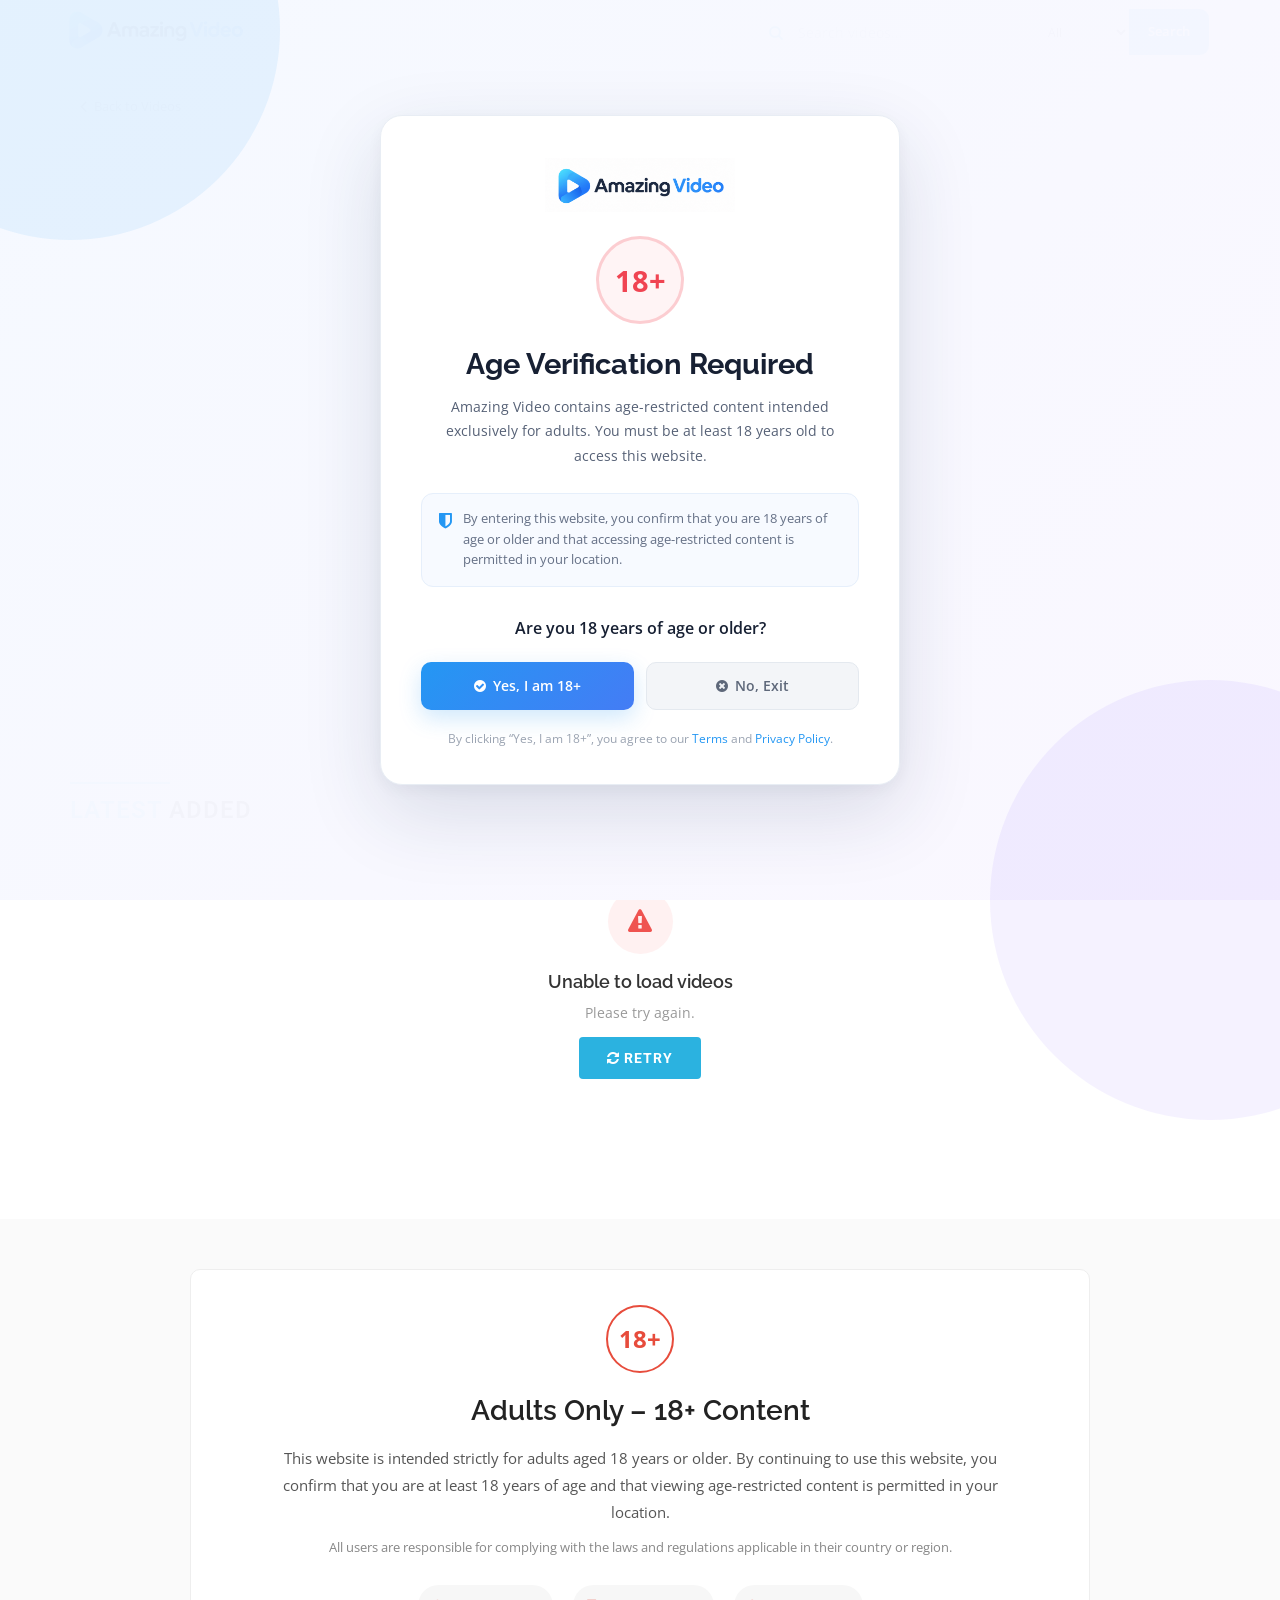
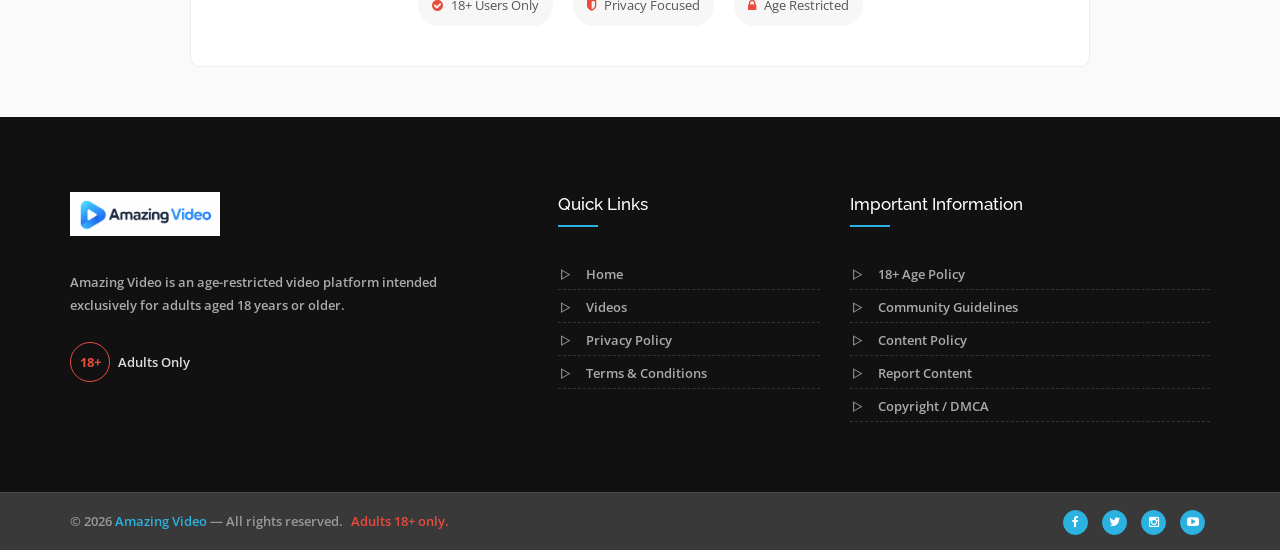
==== view.html @ 7ffd4a4e "Upload Amazing Video website" ====
<!DOCTYPE html><html><head>
<meta charset="utf-8">
<title>Amazing Videos</title>
<!-- Stylesheets -->
<link href="css/bootstrap.css" rel="stylesheet">
<link href="css/revolution-slider.css" rel="stylesheet">
<link href="css/style.css" rel="stylesheet">
<!-- Responsive -->
<meta http-equiv="X-UA-Compatible" content="IE=edge">
<meta name="viewport" content="width=device-width, initial-scale=1.0, maximum-scale=1.0, user-scalable=0">
<link href="css/bootstrap-margin-padding.css" rel="stylesheet">
<link href="css/responsive.css" rel="stylesheet">

</head>
<body>
<div class="page-wrapper">


    <!-- =====================================================
     AMAZING VIDEO - AGE VERIFICATION
====================================================== -->

<div id="avAgeOverlay" class="av-age-overlay">

    <div class="av-age-card">

        <!-- Logo -->
        <div class="av-age-logo">
            <img src="amazinglogo.png" alt="Amazing Video">
        </div>


        <!-- Age Badge -->
        <div class="av-18-circle">
            18+
        </div>


        <h2 class="av-age-title">
            Age Verification Required
        </h2>

        <p class="av-age-description">
            Amazing Video contains age-restricted content intended
            exclusively for adults. You must be at least 18 years old
            to access this website.
        </p>


        <!-- Information -->
        <div class="av-age-info">

            <i class="fa fa-shield"></i>

            <p>
                By entering this website, you confirm that you are
                18 years of age or older and that accessing
                age-restricted content is permitted in your location.
            </p>

        </div>


        <p class="av-age-question">
            Are you 18 years of age or older?
        </p>


        <!-- Buttons -->
        <div class="av-age-actions">

            <button
                type="button"
                id="avAgeYes"
                class="av-age-btn av-age-btn-yes"
            >
                <i class="fa fa-check-circle"></i>

                Yes, I am 18+
            </button>


            <button
                type="button"
                id="avAgeNo"
                class="av-age-btn av-age-btn-no"
            >
                <i class="fa fa-times-circle"></i>

                No, Exit
            </button>

        </div>


        <p class="av-age-terms">

            By clicking “Yes, I am 18+”, you agree to our

            <a href="terms.html">Terms</a>

            and

            <a href="privacy.html">Privacy Policy</a>.

        </p>

    </div>

</div>



<!-- =====================================================
     RESTRICTED ACCESS SCREEN
====================================================== -->

<div id="avRestrictedPage" class="av-restricted-page">

    <div class="av-restricted-card">

        <div class="av-restricted-icon">
            <i class="fa fa-lock"></i>
        </div>


        <h1>
            Access Restricted
        </h1>


        <p class="restricted-subtitle">
            You cannot access Amazing Video because this website
            is intended only for users who are 18 years of age or older.
        </p>


        <div class="av-restricted-info">

            <strong>Age Restricted Content</strong>

            <br>

            This website contains material intended exclusively
            for adults. Access is not permitted if you are
            under 18 years of age.

        </div>


        <button
            type="button"
            class="av-exit-btn"
            onclick="window.location.href='https://www.google.com';"
        >
            <i class="fa fa-sign-out"></i>
            Leave Website
        </button>


        <div class="av-restricted-brand">

            <img
                src="amazinglogo.png"
                alt="Amazing Video"
            >

            Adults Only • 18+

        </div>

    </div>

</div>

    
    <!-- Preloader -->
    <div class="preloader"></div>
    
    <!-- Main Header -->
    <header class="main-header">
        <div class="header-top">
        
            <div class="container">
                <div class="row clearfix">
                    <!--Logo-->
                    <div class="col-md-4 col-sm-4 col-xs-12 logo"><a href="index.html">
                        <img src="amazinglogo.png" alt="VideoForest" title="VideoForest"></a></div>
                    
                  <div class="col-lg-5 col-md-6 col-sm-8 col-xs-12 header-search-wrap pull-right">
<form class="amazing-search-form"
      id="amazingSearchForm">

    <div class="amazing-search-box">

        <span class="amazing-search-icon">
            <i class="fa fa-search"></i>
        </span>


        <input
            type="search"
            id="amazingSearchInput"
            class="amazing-search-input"
            placeholder="Search videos..."
            autocomplete="off"
            aria-label="Search videos"
        >


        <select
            id="amazingSearchType"
            class="amazing-search-type"
            aria-label="Search type"
        >

            <option value="all">
                All
            </option>

            <option value="video">
                Videos
            </option>

        </select>


        <button
            type="submit"
            class="amazing-search-btn"
            aria-label="Search"
        >
            Search
        </button>

    </div>


    <div
        id="amazingSearchStatus"
        class="amazing-search-status">
    </div>

</form>

</div>
                    
                </div>
            </div>
            
        </div>
      
    </header>
    <!--End Main Header -->
    

<!--Gallery Section-->
<!-- ==========================================
     LATEST VIDEOS
=========================================== -->


<!-- =========================================================
     AMAZING VIDEO - PREMIUM WATCH PLAYER
========================================================= -->
<section class="av-premium-watch">

    <div class="container">

        <!-- Back -->
        <div class="av-watch-nav">
            <a href="index.html" class="av-watch-back">
                <i class="fa fa-angle-left"></i>
                Back to Videos
            </a>
        </div>


        <!-- =========================
             INITIAL API LOADING
        ========================== -->
        <div id="avPageLoading" class="av-page-state">

            <div class="av-page-loader"></div>

            <h3>Loading Video</h3>

            <p>
                Preparing your video experience...
            </p>

        </div>


        <!-- =========================
             ERROR
        ========================== -->
        <div id="avPageError"
             class="av-page-error"
             style="display:none;">

            <div class="av-page-error-icon">
                <i class="fa fa-exclamation-triangle"></i>
            </div>

            <h2>Video Not Available</h2>

            <p id="avPageErrorText">
                This video could not be loaded.
            </p>

            <a href="index.html" class="av-page-error-btn">
                <i class="fa fa-angle-left"></i>
                Browse Videos
            </a>

        </div>


        <!-- =========================
             PLAYER CONTENT
        ========================== -->
        <div id="avWatchContent"
             class="av-watch-content"
             style="display:none;">


            <!-- =====================================
                 CUSTOM VIDEO PLAYER
            ====================================== -->
            <div id="avPlayer"
                 class="av-player"
                 tabindex="0">

                <video
                    id="avVideo"
                    class="av-video"
                    preload="metadata"
                    playsinline
                    webkit-playsinline>
                </video>


                <!-- Poster / Dark Overlay -->
                <div id="avPlayerShade"
                     class="av-player-shade">
                </div>


                <!-- =============================
                     BUFFER LOADING
                ============================== -->
                <div id="avBufferLoader"
                     class="av-buffer-loader">

                    <div class="av-buffer-spinner"></div>

                    <span>Loading video...</span>

                </div>


                <!-- =============================
                     DOUBLE TAP FEEDBACK
                ============================== -->

                <div id="avSeekFeedbackLeft"
                     class="av-seek-feedback av-seek-feedback-left">

                    <i class="fa fa-backward"></i>

                    <strong>10</strong>

                    <span>seconds</span>

                </div>


                <div id="avSeekFeedbackRight"
                     class="av-seek-feedback av-seek-feedback-right">

                    <i class="fa fa-forward"></i>

                    <strong>10</strong>

                    <span>seconds</span>

                </div>


                <!-- =============================
                     DOUBLE TAP ZONES
                ============================== -->

                <button type="button"
                        id="avTapLeft"
                        class="av-tap-zone av-tap-left"
                        aria-label="Seek backward 10 seconds">
                </button>


                <button type="button"
                        id="avTapRight"
                        class="av-tap-zone av-tap-right"
                        aria-label="Seek forward 10 seconds">
                </button>


                <!-- =============================
                     CENTER CONTROLS
                ============================== -->
                <div id="avCenterControls"
                     class="av-center-controls">

                    <!-- Rewind -->
                    <button
                        type="button"
                        id="avCenterBack"
                        class="av-center-skip"
                        aria-label="Back 10 seconds">

                        <i class="fa fa-undo"></i>

                        <span>10</span>

                    </button>


                    <!-- Play / Pause -->
                    <button
                        type="button"
                        id="avCenterPlay"
                        class="av-center-play"
                        aria-label="Play video">

                        <i class="fa fa-play"></i>

                    </button>


                    <!-- Forward -->
                    <button
                        type="button"
                        id="avCenterForward"
                        class="av-center-skip"
                        aria-label="Forward 10 seconds">

                        <i class="fa fa-repeat"></i>

                        <span>10</span>

                    </button>

                </div>


                <!-- =============================
                     BOTTOM CONTROLS
                ============================== -->
                <div id="avControls"
                     class="av-controls">

                    <!-- Progress -->
                    <div class="av-progress-wrap"
                         id="avProgressWrap">

                        <div class="av-progress-buffer"
                             id="avBufferedBar">
                        </div>

                        <div class="av-progress-played"
                             id="avPlayedBar">
                        </div>

                        <div class="av-progress-handle"
                             id="avProgressHandle">
                        </div>

                        <input
                            id="avProgress"
                            class="av-progress-input"
                            type="range"
                            min="0"
                            max="100"
                            value="0"
                            step="0.01"
                            aria-label="Video progress">

                    </div>


                    <div class="av-controls-row">

                        <!-- Left -->
                        <div class="av-controls-left">

                            <button type="button"
                                    id="avBottomPlay"
                                    class="av-control-btn"
                                    aria-label="Play">

                                <i class="fa fa-play"></i>

                            </button>


                            <button type="button"
                                    id="avMute"
                                    class="av-control-btn"
                                    aria-label="Mute">

                                <i class="fa fa-volume-up"></i>

                            </button>


                            <div class="av-volume-box">

                                <input
                                    type="range"
                                    id="avVolume"
                                    class="av-volume"
                                    min="0"
                                    max="1"
                                    step="0.05"
                                    value="1">

                            </div>


                            <div class="av-time">
                                <span id="avCurrentTime">00:00</span>

                                <span class="av-time-divider">/</span>

                                <span id="avDuration">00:00</span>
                            </div>

                        </div>


                        <!-- Right -->
                        <div class="av-controls-right">

                            <!-- Speed -->
                            <div class="av-speed-wrap">

                                <button
                                    type="button"
                                    id="avSpeedBtn"
                                    class="av-control-text-btn">

                                    1x

                                </button>


                                <div id="avSpeedMenu"
                                     class="av-speed-menu">

                                    <button data-speed="0.5">
                                        0.5x
                                    </button>

                                    <button data-speed="0.75">
                                        0.75x
                                    </button>

                                    <button data-speed="1"
                                            class="active">
                                        Normal
                                    </button>

                                    <button data-speed="1.25">
                                        1.25x
                                    </button>

                                    <button data-speed="1.5">
                                        1.5x
                                    </button>

                                    <button data-speed="2">
                                        2x
                                    </button>

                                </div>

                            </div>


                            <!-- PIP -->
                            <button type="button"
                                    id="avPip"
                                    class="av-control-btn"
                                    aria-label="Picture in Picture">

                                <i class="fa fa-clone"></i>

                            </button>


                            <!-- Fullscreen -->
                            <button type="button"
                                    id="avFullscreen"
                                    class="av-control-btn"
                                    aria-label="Fullscreen">

                                <i class="fa fa-expand"></i>

                            </button>

                        </div>

                    </div>

                </div>

            </div>


            <!-- =====================================
                 VIDEO INFORMATION
            ====================================== -->
            <div class="av-video-information">

                <div class="av-video-heading">

                    <span class="av-now-watching">
                        <i class="fa fa-play-circle"></i>
                        Now Playing
                    </span>

                    <h1 id="avVideoTitle">
                        Loading...
                    </h1>

                    <div class="av-video-small-meta">

                        <span>
                            <i class="fa fa-video-camera"></i>
                            Amazing Video
                        </span>

                        <span id="avVideoIdWrap">
                            <i class="fa fa-hashtag"></i>
                            <span id="avVideoId"></span>
                        </span>

                    </div>

                </div>

            </div>

        </div>

    </div>

</section>


<section class="gallery-section full-width pt-0 pb-70">

    <div class="container">

        <!-- Heading -->
        <div class="row">
            <div class="col-md-12 section-title">

                <h3 class="title pull-left xs-pull-left mt-10 mt-sm-0 mb-xs-10">
                    <span class="color-theme">Latest</span> Added
                </h3>

                <div class="title-border mb-25"></div>

            </div>
        </div>


        <!-- Result Information -->
        <div class="row">
            <div class="col-md-12">

                <div
                    id="videoResultInfo"
                    class="av-result-info"
                    style="display:none;">
                </div>

            </div>
        </div>


        <!-- Loading -->
        <div
            id="videoLoading"
            class="av-video-state">

            <div class="av-loader"></div>

            <h4>Loading videos...</h4>

        </div>


        <!-- Error -->
        <div
            id="videoError"
            class="av-video-state"
            style="display:none;">

            <div class="av-state-icon av-state-error">
                <i class="fa fa-exclamation-triangle"></i>
            </div>

            <h4>Unable to load videos</h4>

            <p>Please try again.</p>

            <button
                type="button"
                id="videoRetryBtn"
                class="btn btn-thm">

                <i class="fa fa-refresh"></i>
                Retry

            </button>

        </div>


        <!-- No Results -->
        <div
            id="videoEmpty"
            class="av-video-state"
            style="display:none;">

            <div class="av-state-icon">
                <i class="fa fa-search"></i>
            </div>

            <h4>No videos found</h4>

            <p>Try another search.</p>

        </div>


        <!--
            IMPORTANT:
            Purana filter-list / mix classes nahi hain.
        -->
        <div
            id="videoGrid"
            class="row av-video-grid">
        </div>


        <!-- Load More -->
        <div
            id="videoLoadMoreWrap"
            class="row"
            style="display:none;">

            <div class="col-md-12 text-center">

                <button
                    type="button"
                    id="videoLoadMoreBtn"
                    class="btn btn-thm av-load-more">

                    <i class="pe-7s-refresh text-white"></i>

                    Load More

                </button>

            </div>

        </div>

    </div>

</section>

 
   <!-- 18+ Age Warning Section -->
<section class="age-warning-section pt-50 pb-50">
    <div class="container">
        <div class="row">
            <div class="col-md-10 col-md-offset-1 text-center">

                <div class="age-warning-box">
                    <div class="age-icon">18+</div>

                    <h2 class="age-title">
                        Adults Only – 18+ Content
                    </h2>

                    <p class="age-text">
                        This website is intended strictly for adults aged 18 years or older.
                        By continuing to use this website, you confirm that you are at least
                        18 years of age and that viewing age-restricted content is permitted
                        in your location.
                    </p>

                    <p class="age-subtext">
                        All users are responsible for complying with the laws and regulations
                        applicable in their country or region.
                    </p>

                    <div class="age-badges">
                        <span>
                            <i class="fa fa-check-circle"></i>
                            18+ Users Only
                        </span>

                        <span>
                            <i class="fa fa-shield"></i>
                            Privacy Focused
                        </span>

                        <span>
                            <i class="fa fa-lock"></i>
                            Age Restricted
                        </span>
                    </div>

                </div>

            </div>
        </div>
    </div>
</section>


<!-- Main Footer -->
<footer class="main-footer">

    <div class="footer-upper">
        <div class="container">
            <div class="row clearfix">

                <!-- Logo & About -->
                <div class="col-md-5 col-sm-12 col-xs-12">
                    <div class="footer-widget about-widget">

                        <a href="index.html" class="footer-logo " style="    margin-bottom: 17px ! IMPORTANT;
    display: block;">
                            <img src="amazinglogo.png" width="150" alt="Amazing Video">
                        </a>

                        <p class="footer-desc">
                            Amazing Video is an age-restricted video platform intended
                            exclusively for adults aged 18 years or older.
                        </p>

                        <div class="footer-age-notice">
                            <span class="footer-18">18+</span>
                            <span>Adults Only</span>
                        </div>

                    </div>
                </div>


                <!-- Quick Links -->
                <div class="col-md-3 col-sm-6 col-xs-6">
                    <div class="footer-widget links-widget">

                        <div class="widget-title">
                            <h3>Quick Links</h3>
                        </div>

                        <ul>
                            <li>
                                <a href="index.html">Home</a>
                            </li>

                            <li>
                                <a href="#videos">Videos</a>
                            </li>

                            <li>
                                <a href="privacy.html">Privacy Policy</a>
                            </li>

                            <li>
                                <a href="terms.html">Terms & Conditions</a>
                            </li>

                          
                        </ul>

                    </div>
                </div>


                <!-- Important Information -->
                <div class="col-md-4 col-sm-6 col-xs-6">
                    <div class="footer-widget links-widget">

                        <div class="widget-title">
                            <h3>Important Information</h3>
                        </div>

                        <ul>
                            <li>
                                <a href="age-policy.html">
                                    18+ Age Policy
                                </a>
                            </li>

                            <li>
                                <a href="community-guidelines.html">
                                    Community Guidelines
                                </a>
                            </li>

                            <li>
                                <a href="content-policy.html">
                                    Content Policy
                                </a>
                            </li>

                            <li>
                                <a href="report.html">
                                    Report Content
                                </a>
                            </li>

                            <li>
                                <a href="dmca.html">
                                    Copyright / DMCA
                                </a>
                            </li>
                        </ul>

                    </div>
                </div>

            </div>
        </div>
    </div>


    <!-- Footer Bottom -->
    <div class="footer-bottom">
        <div class="container">

            <div class="row">

                <div class="col-sm-8 col-xs-12 xs-text-center">

                    <p class="fs-13 mb-0">
                        © 2026
                        <a class="color-theme" href="index.html">
                            Amazing Video
                        </a>
                        — All rights reserved.
                        <span class="footer-small-warning">
                            Adults 18+ only.
                        </span>
                    </p>

                </div>


                <div class="col-sm-4 col-xs-12 xs-text-center">

                    <div class="footer-widget text-right xs-text-center mb-0">

                        <ul class="social-links icon-bg-theme list-inline">

                            <li>
                                <a href="#">
                                    <i class="fa fa-facebook"></i>
                                </a>
                            </li>

                            <li>
                                <a href="#">
                                    <i class="fa fa-twitter"></i>
                                </a>
                            </li>

                            <li>
                                <a href="#">
                                    <i class="fa fa-instagram"></i>
                                </a>
                            </li>

                            <li>
                                <a href="#">
                                    <i class="fa fa-youtube-play"></i>
                                </a>
                            </li>

                        </ul>

                    </div>

                </div>

            </div>

        </div>
    </div>

</footer>
    
</div>
<!--End pagewrapper-->

<!--Scroll to top-->
<div class="scroll-to-top"><span class="fa fa-arrow-up"></span></div>
<script src="js/check18plus.js"></script>
<script src="js/apicall.js"></script>
<script src="js/showvideo.js"></script>


<script src="js/jquery.js"></script>
<script src="js/bootstrap.min.js"></script>
<script src="js/revolution.min.js"></script>
<!-- Bx slider -->
<script src="js/jquery.bxslider.min.js"></script>
<!-- MixIt UP JS -->
<script src="js/jquery.mixitup.min.js"></script> 

<!-- FancyBox -->
<script src="js/jquery.fancybox.pack.js"></script>
<script src="js/owl.carousel.min.js"></script>
<script src="js/jquery.plugin.min.js"></script>
<script src="js/jquery.datepick.min.js"></script>
<script src="js/wow.js"></script>
<script src="js/script.js"></script>


</body></html>
---- css/revolution-slider.css ----
.tp-static-layers{position:absolute;z-index:505;top:0;left:0}.tp-hide-revslider,.tp-caption.tp-hidden-caption{visibility:hidden!important;display:none!important}.tp-caption{z-index:1;white-space:nowrap}.tp-caption-demo .tp-caption{position:relative!important;display:inline-block;margin-bottom:10px;margin-right:20px!important}.tp-caption.whitedivider3px{color:#000;text-shadow:none;background-color:#fff;background-color:rgba(255,255,255,1);text-decoration:none;min-width:408px;min-height:3px;background-position:initial initial;background-repeat:initial initial;border-width:0;border-color:#000;border-style:none}.tp-caption.finewide_large_white{color:#fff;text-shadow:none;font-size:60px;line-height:60px;font-weight:300;font-family:"Open Sans",sans-serif;background-color:transparent;text-decoration:none;text-transform:uppercase;letter-spacing:8px;border-width:0;border-color:#000;border-style:none}.tp-caption.whitedivider3px{color:#000;text-shadow:none;background-color:#fff;background-color:rgba(255,255,255,1);text-decoration:none;font-size:0;line-height:0;min-width:468px;min-height:3px;border-width:0;border-color:#000;border-style:none}.tp-caption.finewide_medium_white{color:#fff;text-shadow:none;font-size:37px;line-height:37px;font-weight:300;font-family:"Open Sans",sans-serif;background-color:transparent;text-decoration:none;text-transform:uppercase;letter-spacing:5px;border-width:0;border-color:#000;border-style:none}.tp-caption.boldwide_small_white{font-size:25px;line-height:25px;font-weight:800;font-family:"Open Sans",sans-serif;color:#fff;text-decoration:none;background-color:transparent;text-shadow:none;text-transform:uppercase;letter-spacing:5px;border-width:0;border-color:#000;border-style:none}.tp-caption.whitedivider3px_vertical{color:#000;text-shadow:none;background-color:#fff;background-color:rgba(255,255,255,1);text-decoration:none;font-size:0;line-height:0;min-width:3px;min-height:130px;border-width:0;border-color:#000;border-style:none}.tp-caption.finewide_small_white{color:#fff;text-shadow:none;font-size:25px;line-height:25px;font-weight:300;font-family:"Open Sans",sans-serif;background-color:transparent;text-decoration:none;text-transform:uppercase;letter-spacing:5px;border-width:0;border-color:#000;border-style:none}.tp-caption.finewide_verysmall_white_mw{font-size:13px;line-height:25px;font-weight:400;font-family:"Open Sans",sans-serif;color:#fff;text-decoration:none;background-color:transparent;text-shadow:none;text-transform:uppercase;letter-spacing:5px;max-width:470px;white-space:normal!important;border-width:0;border-color:#000;border-style:none}.tp-caption.lightgrey_divider{text-decoration:none;background-color:#ebebeb;background-color:rgba(235,235,235,1);width:370px;height:3px;background-position:initial initial;background-repeat:initial initial;border-width:0;border-color:#222;border-style:none}.tp-caption.finewide_large_white{color:#FFF;text-shadow:none;font-size:60px;line-height:60px;font-weight:300;font-family:"Open Sans",sans-serif;background-color:rgba(0,0,0,0);text-decoration:none;text-transform:uppercase;letter-spacing:8px;border-width:0;border-color:#000;border-style:none}.tp-caption.finewide_medium_white{color:#FFF;text-shadow:none;font-size:34px;line-height:34px;font-weight:300;font-family:"Open Sans",sans-serif;background-color:rgba(0,0,0,0);text-decoration:none;text-transform:uppercase;letter-spacing:5px;border-width:0;border-color:#000;border-style:none}.tp-caption.huge_red{position:absolute;color:#df4b6b;font-weight:400;font-size:150px;line-height:130px;font-family:'Oswald',sans-serif;margin:0;border-width:0;border-style:none;white-space:nowrap;background-color:#2d3136;padding:0}.tp-caption.middle_yellow{position:absolute;color:#fbd572;font-weight:600;font-size:50px;line-height:50px;font-family:'Open Sans',sans-serif;margin:0;border-width:0;border-style:none;white-space:nowrap}.tp-caption.huge_thin_yellow{position:absolute;color:#fbd572;font-weight:300;font-size:90px;line-height:90px;font-family:'Open Sans',sans-serif;margin:0;letter-spacing:20px;border-width:0;border-style:none;white-space:nowrap}.tp-caption.big_dark{position:absolute;color:#333;font-weight:700;font-size:70px;line-height:70px;font-family:"Open Sans";margin:0;border-width:0;border-style:none;white-space:nowrap}.tp-caption.medium_dark{position:absolute;color:#333;font-weight:300;font-size:40px;line-height:40px;font-family:"Open Sans";margin:0;letter-spacing:5px;border-width:0;border-style:none;white-space:nowrap}.tp-caption.medium_grey{position:absolute;color:#fff;text-shadow:0 2px 5px rgba(0,0,0,0.5);font-weight:700;font-size:20px;line-height:20px;font-family:Arial;padding:2px 4px;margin:0;border-width:0;border-style:none;background-color:#888;white-space:nowrap}.tp-caption.small_text{position:absolute;color:#fff;text-shadow:0 2px 5px rgba(0,0,0,0.5);font-weight:700;font-size:14px;line-height:20px;font-family:Arial;margin:0;border-width:0;border-style:none;white-space:nowrap}.tp-caption.medium_text{position:absolute;color:#fff;text-shadow:0 2px 5px rgba(0,0,0,0.5);font-weight:700;font-size:20px;line-height:20px;font-family:Arial;margin:0;border-width:0;border-style:none;white-space:nowrap}.tp-caption.large_bold_white_25{font-size:55px;line-height:65px;font-weight:700;font-family:"Open Sans";color:#fff;text-decoration:none;background-color:transparent;text-align:center;text-shadow:#000 0 5px 10px;border-width:0;border-color:#fff;border-style:none}.tp-caption.medium_text_shadow{font-size:25px;line-height:25px;font-weight:600;font-family:"Open Sans";color:#fff;text-decoration:none;background-color:transparent;text-align:center;text-shadow:#000 0 5px 10px;border-width:0;border-color:#fff;border-style:none}.tp-caption.large_text{position:absolute;color:#fff;text-shadow:0 2px 5px rgba(0,0,0,0.5);font-weight:700;font-size:40px;line-height:40px;font-family:Arial;margin:0;border-width:0;border-style:none;white-space:nowrap}.tp-caption.medium_bold_grey{font-size:30px;line-height:30px;font-weight:800;font-family:"Open Sans";color:#666;text-decoration:none;background-color:transparent;text-shadow:none;margin:0;padding:1px 4px 0;border-width:0;border-color:#ffd658;border-style:none}.tp-caption.very_large_text{position:absolute;color:#fff;text-shadow:0 2px 5px rgba(0,0,0,0.5);font-weight:700;font-size:60px;line-height:60px;font-family:Arial;margin:0;border-width:0;border-style:none;white-space:nowrap;letter-spacing:-2px}.tp-caption.very_big_white{position:absolute;color:#fff;text-shadow:none;font-weight:800;font-size:60px;line-height:60px;font-family:Arial;margin:0;border-width:0;border-style:none;white-space:nowrap;padding:0 4px;padding-top:1px;background-color:#000}.tp-caption.very_big_black{position:absolute;color:#000;text-shadow:none;font-weight:700;font-size:60px;line-height:60px;font-family:Arial;margin:0;border-width:0;border-style:none;white-space:nowrap;padding:0 4px;padding-top:1px;background-color:#fff}.tp-caption.modern_medium_fat{position:absolute;color:#000;text-shadow:none;font-weight:800;font-size:24px;line-height:20px;font-family:"Open Sans",sans-serif;margin:0;border-width:0;border-style:none;white-space:nowrap}.tp-caption.modern_medium_fat_white{position:absolute;color:#fff;text-shadow:none;font-weight:800;font-size:24px;line-height:20px;font-family:"Open Sans",sans-serif;margin:0;border-width:0;border-style:none;white-space:nowrap}.tp-caption.modern_medium_light{position:absolute;color:#000;text-shadow:none;font-weight:300;font-size:24px;line-height:20px;font-family:"Open Sans",sans-serif;margin:0;border-width:0;border-style:none;white-space:nowrap}.tp-caption.modern_big_bluebg{position:absolute;color:#fff;text-shadow:none;font-weight:800;font-size:30px;line-height:36px;font-family:"Open Sans",sans-serif;padding:3px 10px;margin:0;border-width:0;border-style:none;background-color:#4e5b6c;letter-spacing:0}.tp-caption.modern_big_redbg{position:absolute;color:#fff;text-shadow:none;font-weight:300;font-size:30px;line-height:36px;font-family:"Open Sans",sans-serif;padding:3px 10px;padding-top:1px;margin:0;border-width:0;border-style:none;background-color:#de543e;letter-spacing:0}.tp-caption.modern_small_text_dark{position:absolute;color:#555;text-shadow:none;font-size:14px;line-height:22px;font-family:Arial;margin:0;border-width:0;border-style:none;white-space:nowrap}.tp-caption.boxshadow{-moz-box-shadow:0 0 20px rgba(0,0,0,0.5);-webkit-box-shadow:0 0 20px rgba(0,0,0,0.5);box-shadow:0 0 20px rgba(0,0,0,0.5)}.tp-caption.black{color:#000;text-shadow:none}.tp-caption.noshadow{text-shadow:none}.tp-caption a{color:#fff;text-shadow:none;-webkit-transition:all .2s ease-out;-moz-transition:all .2s ease-out;-o-transition:all .2s ease-out;-ms-transition:all .2s ease-out}.tp-caption a:hover{color:#ffa902}.tp-caption.thinheadline_dark{position:absolute;color:rgba(0,0,0,0.85);text-shadow:none;font-weight:300;font-size:30px;line-height:30px;font-family:"Open Sans";background-color:transparent}.tp-caption.thintext_dark{position:absolute;color:rgba(0,0,0,0.85);text-shadow:none;font-weight:300;font-size:16px;line-height:26px;font-family:"Open Sans";background-color:transparent}.tp-caption.medium_bg_red a{color:#fff;text-decoration:none}.tp-caption.medium_bg_red a:hover{color:#fff;text-decoration:underline}.tp-caption.smoothcircle{font-size:30px;line-height:75px;font-weight:800;font-family:"Open Sans";color:#fff;text-decoration:none;background-color:#000;background-color:rgba(0,0,0,0.498039);padding:50px 25px;text-align:center;border-radius:500px 500px 500px 500px;border-width:0;border-color:#000;border-style:none}.tp-caption.largeblackbg{font-size:50px;line-height:70px;font-weight:300;font-family:"Open Sans";color:#fff;text-decoration:none;background-color:#000;padding:0 20px 5px;text-shadow:none;border-width:0;border-color:#fff;border-style:none}.tp-caption.largepinkbg{position:absolute;color:#fff;text-shadow:none;font-weight:300;font-size:50px;line-height:70px;font-family:"Open Sans";background-color:#db4360;padding:0 20px;-webkit-border-radius:0;-moz-border-radius:0;border-radius:0}.tp-caption.largewhitebg{position:absolute;color:#000;text-shadow:none;font-weight:300;font-size:50px;line-height:70px;font-family:"Open Sans";background-color:#fff;padding:0 20px;-webkit-border-radius:0;-moz-border-radius:0;border-radius:0}.tp-caption.largegreenbg{position:absolute;color:#fff;text-shadow:none;font-weight:300;font-size:50px;line-height:70px;font-family:"Open Sans";background-color:#67ae73;padding:0 20px;-webkit-border-radius:0;-moz-border-radius:0;border-radius:0}.tp-caption.excerpt{font-size:36px;line-height:36px;font-weight:700;font-family:Arial;color:#fff;text-decoration:none;background-color:rgba(0,0,0,1);text-shadow:none;margin:0;letter-spacing:-1.5px;padding:1px 4px 0 4px;width:150px;white-space:normal!important;height:auto;border-width:0;border-color:#fff;border-style:none}.tp-caption.large_bold_grey{font-size:60px;line-height:60px;font-weight:800;font-family:"Open Sans";color:#666;text-decoration:none;background-color:transparent;text-shadow:none;margin:0;padding:1px 4px 0;border-width:0;border-color:#ffd658;border-style:none}.tp-caption.medium_thin_grey{font-size:34px;line-height:30px;font-weight:300;font-family:"Open Sans";color:#666;text-decoration:none;background-color:transparent;padding:1px 4px 0;text-shadow:none;margin:0;border-width:0;border-color:#ffd658;border-style:none}.tp-caption.small_thin_grey{font-size:18px;line-height:26px;font-weight:300;font-family:"Open Sans";color:#757575;text-decoration:none;background-color:transparent;padding:1px 4px 0;text-shadow:none;margin:0;border-width:0;border-color:#ffd658;border-style:none}.tp-caption.lightgrey_divider{text-decoration:none;background-color:rgba(235,235,235,1);width:370px;height:3px;background-position:initial initial;background-repeat:initial initial;border-width:0;border-color:#222;border-style:none}.tp-caption.large_bold_darkblue{font-size:58px;line-height:60px;font-weight:800;font-family:"Open Sans";color:#34495e;text-decoration:none;background-color:transparent;border-width:0;border-color:#ffd658;border-style:none}.tp-caption.medium_bg_darkblue{font-size:20px;line-height:20px;font-weight:800;font-family:"Open Sans";color:#fff;text-decoration:none;background-color:#34495e;padding:10px;border-width:0;border-color:#ffd658;border-style:none}.tp-caption.medium_bold_red{font-size:24px;line-height:30px;font-weight:800;font-family:"Open Sans";color:#e33a0c;text-decoration:none;background-color:transparent;padding:0;border-width:0;border-color:#ffd658;border-style:none}.tp-caption.medium_light_red{font-size:21px;line-height:26px;font-weight:300;font-family:"Open Sans";color:#e33a0c;text-decoration:none;background-color:transparent;padding:0;border-width:0;border-color:#ffd658;border-style:none}.tp-caption.medium_bg_red{font-size:20px;line-height:20px;font-weight:800;font-family:"Open Sans";color:#fff;text-decoration:none;background-color:#e33a0c;padding:10px;border-width:0;border-color:#ffd658;border-style:none}.tp-caption.medium_bold_orange{font-size:24px;line-height:30px;font-weight:800;font-family:"Open Sans";color:#f39c12;text-decoration:none;background-color:transparent;border-width:0;border-color:#ffd658;border-style:none}.tp-caption.medium_bg_orange{font-size:20px;line-height:20px;font-weight:800;font-family:"Open Sans";color:#fff;text-decoration:none;background-color:#f39c12;padding:10px;border-width:0;border-color:#ffd658;border-style:none}.tp-caption.grassfloor{text-decoration:none;background-color:rgba(160,179,151,1);width:4000px;height:150px;border-width:0;border-color:#222;border-style:none}.tp-caption.large_bold_white{font-size:58px;line-height:60px;font-weight:800;font-family:"Open Sans";color:#fff;text-decoration:none;background-color:transparent;border-width:0;border-color:#ffd658;border-style:none}.tp-caption.medium_light_white{font-size:30px;line-height:36px;font-weight:300;font-family:"Open Sans";color:#fff;text-decoration:none;background-color:transparent;padding:0;border-width:0;border-color:#ffd658;border-style:none}.tp-caption.mediumlarge_light_white{font-size:34px;line-height:40px;font-weight:300;font-family:"Open Sans";color:#fff;text-decoration:none;background-color:transparent;padding:0;border-width:0;border-color:#ffd658;border-style:none}.tp-caption.mediumlarge_light_white_center{font-size:34px;line-height:40px;font-weight:300;font-family:"Open Sans";color:#fff;text-decoration:none;background-color:transparent;padding:0;text-align:center;border-width:0;border-color:#ffd658;border-style:none}.tp-caption.medium_bg_asbestos{font-size:20px;line-height:20px;font-weight:800;font-family:"Open Sans";color:#fff;text-decoration:none;background-color:#7f8c8d;padding:10px;border-width:0;border-color:#ffd658;border-style:none}.tp-caption.medium_light_black{font-size:30px;line-height:36px;font-weight:300;font-family:"Open Sans";color:#000;text-decoration:none;background-color:transparent;padding:0;border-width:0;border-color:#ffd658;border-style:none}.tp-caption.large_bold_black{font-size:58px;line-height:60px;font-weight:800;font-family:"Open Sans";color:#000;text-decoration:none;background-color:transparent;border-width:0;border-color:#ffd658;border-style:none}.tp-caption.mediumlarge_light_darkblue{font-size:34px;line-height:40px;font-weight:300;font-family:"Open Sans";color:#34495e;text-decoration:none;background-color:transparent;padding:0;border-width:0;border-color:#ffd658;border-style:none}.tp-caption.small_light_white{font-size:17px;line-height:28px;font-weight:300;font-family:"Open Sans";color:#fff;text-decoration:none;background-color:transparent;padding:0;border-width:0;border-color:#ffd658;border-style:none}.tp-caption.roundedimage{border-width:0;border-color:#222;border-style:none}.tp-caption.large_bg_black{font-size:40px;line-height:40px;font-weight:800;font-family:"Open Sans";color:#fff;text-decoration:none;background-color:#000;padding:10px 20px 15px;border-width:0;border-color:#ffd658;border-style:none}.tp-caption.mediumwhitebg{font-size:30px;line-height:30px;font-weight:300;font-family:"Open Sans";color:#000;text-decoration:none;background-color:#fff;padding:5px 15px 10px;text-shadow:none;border-width:0;border-color:#000;border-style:none}.tp-caption.medium_bg_orange_new1{font-size:20px;line-height:20px;font-weight:800;font-family:"Open Sans";color:#fff;text-decoration:none;background-color:#f39c12;padding:10px;border-width:0;border-color:#ffd658;border-style:none}.tp-caption.boxshadow{-moz-box-shadow:0 0 20px rgba(0,0,0,0.5);-webkit-box-shadow:0 0 20px rgba(0,0,0,0.5);box-shadow:0 0 20px rgba(0,0,0,0.5)}.tp-caption.black{color:#000;text-shadow:none;font-weight:300;font-size:19px;line-height:19px;font-family:'Open Sans',sans}.tp-caption.noshadow{text-shadow:none}.tp_inner_padding{box-sizing:border-box;-webkit-box-sizing:border-box;-moz-box-sizing:border-box;max-height:none!important}.tp-caption .frontcorner{width:0;height:0;border-left:40px solid transparent;border-right:0 solid transparent;border-top:40px solid #00a8ff;position:absolute;left:-40px;top:0}.tp-caption .backcorner{width:0;height:0;border-left:0 solid transparent;border-right:40px solid transparent;border-bottom:40px solid #00a8ff;position:absolute;right:0;top:0}.tp-caption .frontcornertop{width:0;height:0;border-left:40px solid transparent;border-right:0 solid transparent;border-bottom:40px solid #00a8ff;position:absolute;left:-40px;top:0}.tp-caption .backcornertop{width:0;height:0;border-left:0 solid transparent;border-right:40px solid transparent;border-top:40px solid #00a8ff;position:absolute;right:0;top:0}img.tp-slider-alternative-image{width:100%;height:auto}.tp-simpleresponsive .button{padding:6px 13px 5px;border-radius:3px;-moz-border-radius:3px;-webkit-border-radius:3px;height:30px;cursor:pointer;color:#fff!important;text-shadow:0 1px 1px rgba(0,0,0,0.6)!important;font-size:15px;line-height:45px!important;background:url(../images/gradient/g30.png) repeat-x top;font-family:arial,sans-serif;font-weight:bold;letter-spacing:-1px}.tp-simpleresponsive .button.big{color:#fff;text-shadow:0 1px 1px rgba(0,0,0,0.6);font-weight:bold;padding:9px 20px;font-size:19px;line-height:57px!important;background:url(../images/gradient/g40.png) repeat-x top}.tp-simpleresponsive .purchase:hover,.tp-simpleresponsive .button:hover,.tp-simpleresponsive .button.big:hover{background-position:bottom,15px 11px}@media only screen and (min-width:480px) and (max-width:767px){.tp-simpleresponsive .button{padding:4px 8px 3px;line-height:25px!important;font-size:11px!important;font-weight:normal}.tp-simpleresponsive a.button{-webkit-transition:none;-moz-transition:none;-o-transition:none;-ms-transition:none}}@media only screen and (min-width:0) and (max-width:479px){.tp-simpleresponsive .button{padding:2px 5px 2px;line-height:20px!important;font-size:10px!important}.tp-simpleresponsive a.button{-webkit-transition:none;-moz-transition:none;-o-transition:none;-ms-transition:none}}.tp-simpleresponsive .button.green,.tp-simpleresponsive .button:hover.green,.tp-simpleresponsive .purchase.green,.tp-simpleresponsive .purchase:hover.green{background-color:#21a117;-webkit-box-shadow:0 3px 0 0 #104d0b;-moz-box-shadow:0 3px 0 0 #104d0b;box-shadow:0 3px 0 0 #104d0b}.tp-simpleresponsive .button.blue,.tp-simpleresponsive .button:hover.blue,.tp-simpleresponsive .purchase.blue,.tp-simpleresponsive .purchase:hover.blue{background-color:#1d78cb;-webkit-box-shadow:0 3px 0 0 #0f3e68;-moz-box-shadow:0 3px 0 0 #0f3e68;box-shadow:0 3px 0 0 #0f3e68}.tp-simpleresponsive .button.red,.tp-simpleresponsive .button:hover.red,.tp-simpleresponsive .purchase.red,.tp-simpleresponsive .purchase:hover.red{background-color:#cb1d1d;-webkit-box-shadow:0 3px 0 0 #7c1212;-moz-box-shadow:0 3px 0 0 #7c1212;box-shadow:0 3px 0 0 #7c1212}.tp-simpleresponsive .button.orange,.tp-simpleresponsive .button:hover.orange,.tp-simpleresponsive .purchase.orange,.tp-simpleresponsive .purchase:hover.orange{background-color:#f70;-webkit-box-shadow:0 3px 0 0 #a34c00;-moz-box-shadow:0 3px 0 0 #a34c00;box-shadow:0 3px 0 0 #a34c00}.tp-simpleresponsive .button.darkgrey,.tp-simpleresponsive .button.grey,.tp-simpleresponsive .button:hover.darkgrey,.tp-simpleresponsive .button:hover.grey,.tp-simpleresponsive .purchase.darkgrey,.tp-simpleresponsive .purchase:hover.darkgrey{background-color:#555;-webkit-box-shadow:0 3px 0 0 #222;-moz-box-shadow:0 3px 0 0 #222;box-shadow:0 3px 0 0 #222}.tp-simpleresponsive .button.lightgrey,.tp-simpleresponsive .button:hover.lightgrey,.tp-simpleresponsive .purchase.lightgrey,.tp-simpleresponsive .purchase:hover.lightgrey{background-color:#888;-webkit-box-shadow:0 3px 0 0 #555;-moz-box-shadow:0 3px 0 0 #555;box-shadow:0 3px 0 0 #555}.fullscreen-container{width:100%;position:relative;padding:0}.fullwidthbanner-container{width:100%;position:relative;padding:0;overflow:hidden}.fullwidthbanner-container .fullwidthbanner{width:100%;position:relative}.tp-simpleresponsive .caption,.tp-simpleresponsive .tp-caption{position:absolute;visibility:hidden;-webkit-font-smoothing:antialiased!important}.tp-simpleresponsive img{max-width:none}.noFilterClass{filter:none!important}.tp-bannershadow{position:absolute;margin-left:auto;margin-right:auto;-moz-user-select:none;-khtml-user-select:none;-webkit-user-select:none;-o-user-select:none}.tp-bannershadow.tp-shadow1{background:url(../images/shadow1.png) no-repeat;background-size:100% 100%;width:890px;height:60px;bottom:-60px}.tp-bannershadow.tp-shadow2{background:url(../images/shadow2.png) no-repeat;background-size:100% 100%;width:890px;height:60px;bottom:-60px}.tp-bannershadow.tp-shadow3{background:url(../images/shadow3.png) no-repeat;background-size:100% 100%;width:890px;height:60px;bottom:-60px}.caption.fullscreenvideo{left:0;top:0;position:absolute;width:100%;height:100%}.caption.fullscreenvideo iframe,.caption.fullscreenvideo video{width:100%!important;height:100%!important;display:none}.tp-caption.fullscreenvideo{left:0;top:0;position:absolute;width:100%;height:100%}.tp-caption.fullscreenvideo iframe,.tp-caption.fullscreenvideo iframe video{width:100%!important;height:100%!important;display:none}.fullcoveredvideo video,.fullscreenvideo video{background:#000}.fullcoveredvideo .tp-poster{background-position:center center;background-size:cover;width:100%;height:100%;top:0;left:0}.html5vid.videoisplaying .tp-poster{display:none}.tp-video-play-button{background:#000;background:rgba(0,0,0,0.3);padding:5px;border-radius:5px;-moz-border-radius:5px;-webkit-border-radius:5px;position:absolute;top:50%;left:50%;font-size:40px;color:#FFF;z-index:3;margin-top:-27px;margin-left:-28px;text-align:center;cursor:pointer}.html5vid .tp-revstop{width:15px;height:20px;border-left:5px solid #fff;border-right:5px solid #fff;position:relative;margin:10px 20px;box-sizing:border-box;-moz-box-sizing:border-box;-webkit-box-sizing:border-box}.html5vid .tp-revstop{display:none}.html5vid.videoisplaying .revicon-right-dir{display:none}.html5vid.videoisplaying .tp-revstop{display:block}.html5vid.videoisplaying .tp-video-play-button{display:none}.html5vid:hover .tp-video-play-button{display:block}.fullcoveredvideo .tp-video-play-button{display:none!important}.tp-video-controls{position:absolute;bottom:0;left:0;right:0;padding:5px;opacity:0;-webkit-transition:opacity .3s;-moz-transition:opacity .3s;-o-transition:opacity .3s;-ms-transition:opacity .3s;transition:opacity .3s;background-image:linear-gradient(bottom,#000 13%,#323232 100%);background-image:-o-linear-gradient(bottom,#000 13%,#323232 100%);background-image:-moz-linear-gradient(bottom,#000 13%,#323232 100%);background-image:-webkit-linear-gradient(bottom,#000 13%,#323232 100%);background-image:-ms-linear-gradient(bottom,#000 13%,#323232 100%);background-image:-webkit-gradient(linear,left bottom,left top,color-stop(0.13,#000),color-stop(1,#323232));display:table;max-width:100%;overflow:hidden;box-sizing:border-box;-moz-box-sizing:border-box;-webkit-box-sizing:border-box}.tp-caption:hover .tp-video-controls{opacity:.9}.tp-video-button{background:rgba(0,0,0,.5);border:0;color:#EEE;-webkit-border-radius:3px;-moz-border-radius:3px;-o-border-radius:3px;border-radius:3px;cursor:pointer;line-height:12px;font-size:12px;color:#fff;padding:0;margin:0;outline:0}.tp-video-button:hover{cursor:pointer}.tp-video-button-wrap,.tp-video-seek-bar-wrap,.tp-video-vol-bar-wrap{padding:0 5px;display:table-cell}.tp-video-seek-bar-wrap{width:80%}.tp-video-vol-bar-wrap{width:20%}.tp-volume-bar,.tp-seek-bar{width:100%;cursor:pointer;outline:0;line-height:12px;margin:0;padding:0}.tp-dottedoverlay{background-repeat:repeat;width:100%;height:100%;position:absolute;top:0;left:0;z-index:4}.tp-dottedoverlay.twoxtwo{background:url(../images/gridtile.png)}.tp-dottedoverlay.twoxtwowhite{background:url(../images/gridtile_white.png)}.tp-dottedoverlay.threexthree{background:url(../images/gridtile_3x3.png)}.tp-dottedoverlay.threexthreewhite{background:url(../images/gridtile_3x3_white.png)}.tpclear{clear:both}.tp-bullets{z-index:1000;position:absolute;-ms-filter:"alpha(opacity=100)";-moz-opacity:1;-khtml-opacity:1;opacity:1;-webkit-transition:opacity .2s ease-out;-moz-transition:opacity .2s ease-out;-o-transition:opacity .2s ease-out;-ms-transition:opacity .2s ease-out;-webkit-transform:translateZ(5px)}.tp-bullets.hidebullets{-ms-filter:"alpha(opacity=0)";-moz-opacity:0;-khtml-opacity:0;opacity:0}.tp-bullets.simplebullets.navbar{border:1px solid #666;border-bottom:1px solid #444;background:url(../images/boxed_bgtile.png);height:40px;padding:0 10px;-webkit-border-radius:5px;-moz-border-radius:5px;border-radius:5px}.tp-bullets.simplebullets.navbar-old{background:url(../images/navigdots_bgtile.png);height:35px;padding:0 10px;-webkit-border-radius:5px;-moz-border-radius:5px;border-radius:5px}.tp-bullets.simplebullets.round .bullet{cursor:pointer;position:relative;background:url(../images/bullet.png) no-Repeat top left;width:20px;height:20px;margin-right:0;float:left;margin-top:0;margin-left:3px}.tp-bullets.simplebullets.round .bullet.last{margin-right:3px}.tp-bullets.simplebullets.round-old .bullet{cursor:pointer;position:relative;background:url(../images/bullets.png) no-Repeat bottom left;width:23px;height:23px;margin-right:0;float:left;margin-top:0}.tp-bullets.simplebullets.round-old .bullet.last{margin-right:0}.tp-bullets.simplebullets.square .bullet{cursor:pointer;position:relative;background:url(../images/bullets2.png) no-Repeat bottom left;width:19px;height:19px;margin-right:0;float:left;margin-top:0}.tp-bullets.simplebullets.square .bullet.last{margin-right:0}.tp-bullets.simplebullets.square-old .bullet{cursor:pointer;position:relative;background:url(../images/bullets2.png) no-Repeat bottom left;width:19px;height:19px;margin-right:0;float:left;margin-top:0}.tp-bullets.simplebullets.square-old .bullet.last{margin-right:0}.tp-bullets.simplebullets.navbar .bullet{cursor:pointer;position:relative;background:url(../images/bullet_boxed.png) no-Repeat top left;width:18px;height:19px;margin-right:5px;float:left;margin-top:0}.tp-bullets.simplebullets.navbar .bullet.first{margin-left:0!important}.tp-bullets.simplebullets.navbar .bullet.last{margin-right:0!important}.tp-bullets.simplebullets.navbar-old .bullet{cursor:pointer;position:relative;background:url(../images/navigdots.png) no-Repeat bottom left;width:15px;height:15px;margin-left:5px!important;margin-right:5px!important;float:left;margin-top:10px}.tp-bullets.simplebullets.navbar-old .bullet.first{margin-left:0!important}.tp-bullets.simplebullets.navbar-old .bullet.last{margin-right:0!important}.tp-bullets.simplebullets .bullet:hover,.tp-bullets.simplebullets .bullet.selected{background-position:top left}.tp-bullets.simplebullets.round .bullet:hover,.tp-bullets.simplebullets.round .bullet.selected,.tp-bullets.simplebullets.navbar .bullet:hover,.tp-bullets.simplebullets.navbar .bullet.selected{background-position:bottom left}.tparrows{-ms-filter:"alpha(opacity=100)";-moz-opacity:1;-khtml-opacity:1;opacity:1;-webkit-transition:opacity .2s ease-out;-moz-transition:opacity .2s ease-out;-o-transition:opacity .2s ease-out;-ms-transition:opacity .2s ease-out;-webkit-transform:translateZ(5000px);-webkit-transform-style:flat;-webkit-backface-visibility:hidden;z-index:600;position:relative}.tparrows.hidearrows{-ms-filter:"alpha(opacity=0)";-moz-opacity:0;-khtml-opacity:0;opacity:0}.tp-leftarrow{z-index:100;cursor:pointer;position:relative;background:url(../images/large_left.png) no-Repeat top left;width:40px;height:40px}.tp-rightarrow{z-index:100;cursor:pointer;position:relative;background:url(../images/large_right.png) no-Repeat top left;width:40px;height:40px}.tp-leftarrow.round{z-index:100;cursor:pointer;position:relative;background:url(../images/small_left.png) no-Repeat top left;width:19px;height:14px;margin-right:0;float:left;margin-top:0}.tp-rightarrow.round{z-index:100;cursor:pointer;position:relative;background:url(../images/small_right.png) no-Repeat top left;width:19px;height:14px;margin-right:0;float:left;margin-top:0}.tp-leftarrow.round-old{z-index:100;cursor:pointer;position:relative;background:url(../images/arrow_left.png) no-Repeat top left;width:26px;height:26px;margin-right:0;float:left;margin-top:0}.tp-rightarrow.round-old{z-index:100;cursor:pointer;position:relative;background:url(../images/arrow_right.png) no-Repeat top left;width:26px;height:26px;margin-right:0;float:left;margin-top:0}.tp-leftarrow.navbar{z-index:100;cursor:pointer;position:relative;background:url(../images/small_left_boxed.png) no-Repeat top left;width:20px;height:15px;float:left;margin-right:6px;margin-top:12px}.tp-rightarrow.navbar{z-index:100;cursor:pointer;position:relative;background:url(../images/small_right_boxed.png) no-Repeat top left;width:20px;height:15px;float:left;margin-left:6px;margin-top:12px}.tp-leftarrow.navbar-old{z-index:100;cursor:pointer;position:relative;background:url(../images/arrowleft.png) no-Repeat top left;width:9px;height:16px;float:left;margin-right:6px;margin-top:10px}.tp-rightarrow.navbar-old{z-index:100;cursor:pointer;position:relative;background:url(../images/arrowright.png) no-Repeat top left;width:9px;height:16px;float:left;margin-left:6px;margin-top:10px}.tp-leftarrow.navbar-old.thumbswitharrow{margin-right:10px}.tp-rightarrow.navbar-old.thumbswitharrow{margin-left:0}.tp-leftarrow.square{z-index:100;cursor:pointer;position:relative;background:url(../images/arrow_left2.png) no-Repeat top left;width:12px;height:17px;float:left;margin-right:0;margin-top:0}.tp-rightarrow.square{z-index:100;cursor:pointer;position:relative;background:url(../images/arrow_right2.png) no-Repeat top left;width:12px;height:17px;float:left;margin-left:0;margin-top:0}.tp-leftarrow.square-old{z-index:100;cursor:pointer;position:relative;background:url(../images/arrow_left2.png) no-Repeat top left;width:12px;height:17px;float:left;margin-right:0;margin-top:0}.tp-rightarrow.square-old{z-index:100;cursor:pointer;position:relative;background:url(../images/arrow_right2.png) no-Repeat top left;width:12px;height:17px;float:left;margin-left:0;margin-top:0}.tp-leftarrow.default{z-index:100;cursor:pointer;position:relative;background:url(../images/large_left.png) no-Repeat 0 0;width:40px;height:40px}.tp-rightarrow.default{z-index:100;cursor:pointer;position:relative;background:url(../images/large_right.png) no-Repeat 0 0;width:40px;height:40px}.tp-leftarrow:hover,.tp-rightarrow:hover{background-position:bottom left}.tp-bullets.tp-thumbs{z-index:1000;position:absolute;padding:3px;background-color:#fff;width:500px;height:50px;margin-top:-50px}.fullwidthbanner-container .tp-thumbs{padding:3px}.tp-bullets.tp-thumbs .tp-mask{width:500px;height:50px;overflow:hidden;position:relative}.tp-bullets.tp-thumbs .tp-mask .tp-thumbcontainer{width:5000px;position:absolute}.tp-bullets.tp-thumbs .bullet{width:100px;height:50px;cursor:pointer;overflow:hidden;background:0;margin:0;float:left;-ms-filter:"alpha(opacity=50)";-moz-opacity:.5;-khtml-opacity:.5;opacity:.5;-webkit-transition:all .2s ease-out;-moz-transition:all .2s ease-out;-o-transition:all .2s ease-out;-ms-transition:all .2s ease-out}.tp-bullets.tp-thumbs .bullet:hover,.tp-bullets.tp-thumbs .bullet.selected{-ms-filter:"alpha(opacity=100)";-moz-opacity:1;-khtml-opacity:1;opacity:1}.tp-thumbs img{width:100%}.tp-bannertimer{width:100%;height:10px;background:url(../images/timer.png);position:absolute;z-index:200;top:0}.tp-bannertimer.tp-bottom{bottom:0;height:5px;top:auto}@media only screen and (min-width:0) and (max-width:479px){.responsive .tp-bullets{display:none}.responsive .tparrows{display:none}}.tp-simpleresponsive img{-moz-user-select:none;-khtml-user-select:none;-webkit-user-select:none;-o-user-select:none}.tp-simpleresponsive a{text-decoration:none}.tp-simpleresponsive ul,.tp-simpleresponsive ul li,.tp-simpleresponsive ul li:before{list-style:none;padding:0!important;margin:0!important;list-style:none!important;overflow-x:visible;overflow-y:visible;background-image:none}.tp-simpleresponsive>ul>li{list-style:none;position:absolute;visibility:hidden}.caption.slidelink a div,.tp-caption.slidelink a div{width:3000px;height:1500px;background:url(../images/coloredbg.png) repeat}.tp-caption.slidelink a span{background:url(../images/coloredbg.png) repeat}.tparrows .tp-arr-imgholder{display:none}.tparrows .tp-arr-titleholder{display:none}.tparrows.preview1{width:100px;height:100px;-webkit-transform-style:preserve-3d;-webkit-perspective:1000;-moz-perspective:1000;-webkit-backface-visibility:hidden;-moz-backface-visibility:hidden;background:transparent}.tparrows.preview1:after{position:absolute;left:0;top:0;font-family:"revicons";color:#fff;font-size:30px;width:100px;height:100px;text-align:center;background:#fff;background:rgba(0,0,0,0.15);z-index:2;line-height:100px;-webkit-transition:background .3s,color .3s;-moz-transition:background .3s,color .3s;transition:background .3s,color .3s}.tp-rightarrow.preview1:after{content:'\e825'}.tp-leftarrow.preview1:after{content:'\e824'}.tparrows.preview1:hover:after{background:rgba(255,255,255,1);color:#aaa}.tparrows.preview1 .tp-arr-imgholder{background-size:cover;background-position:center center;display:block;width:100%;height:100%;position:absolute;top:0;-webkit-transition:-webkit-transform .3s;transition:transform .3s;-webkit-backface-visibility:hidden;backface-visibility:hidden}.tparrows.preview1 .tp-arr-iwrapper{-webkit-transition:all .3s;transition:all .3s;-ms-filter:"alpha(opacity=0)";filter:alpha(opacity=0);-moz-opacity:.0;-khtml-opacity:.0;opacity:.0}.tparrows.preview1:hover .tp-arr-iwrapper{-ms-filter:"alpha(opacity=100)";filter:alpha(opacity=100);-moz-opacity:1;-khtml-opacity:1;opacity:1}.tp-rightarrow.preview1 .tp-arr-imgholder{right:100%;-webkit-transform:rotateY(-90deg);transform:rotateY(-90deg);-webkit-transform-origin:100% 50%;transform-origin:100% 50%;-ms-filter:"alpha(opacity=0)";filter:alpha(opacity=0);-moz-opacity:.0;-khtml-opacity:.0;opacity:.0}.tp-leftarrow.preview1 .tp-arr-imgholder{left:100%;-webkit-transform:rotateY(90deg);transform:rotateY(90deg);-webkit-transform-origin:0 50%;transform-origin:0 50%;-ms-filter:"alpha(opacity=0)";filter:alpha(opacity=0);-moz-opacity:.0;-khtml-opacity:.0;opacity:.0}.tparrows.preview1:hover .tp-arr-imgholder{-webkit-transform:rotateY(0deg);transform:rotateY(0deg);-ms-filter:"alpha(opacity=100)";filter:alpha(opacity=100);-moz-opacity:1;-khtml-opacity:1;opacity:1}@media only screen and (min-width:768px) and (max-width:979px){.tparrows.preview1,.tparrows.preview1:after{width:80px;height:80px;line-height:80px;font-size:24px}}@media only screen and (min-width:480px) and (max-width:767px){.tparrows.preview1,.tparrows.preview1:after{width:60px;height:60px;line-height:60px;font-size:20px}}@media only screen and (min-width:0) and (max-width:479px){.tparrows.preview1,.tparrows.preview1:after{width:40px;height:40px;line-height:40px;font-size:12px}}.tp-bullets.preview1{height:21px}.tp-bullets.preview1 .bullet{cursor:pointer;position:relative!important;background:rgba(0,0,0,0.15)!important;-webkit-box-shadow:none;-moz-box-shadow:none;box-shadow:none;width:5px!important;height:5px!important;border:8px solid rgba(0,0,0,0)!important;display:inline-block;margin-right:5px!important;margin-bottom:0!important;-webkit-transition:background-color .2s,border-color .2s;-moz-transition:background-color .2s,border-color .2s;-o-transition:background-color .2s,border-color .2s;-ms-transition:background-color .2s,border-color .2s;transition:background-color .2s,border-color .2s;float:none!important;box-sizing:content-box;-moz-box-sizing:content-box;-webkit-box-sizing:content-box}.tp-bullets.preview1 .bullet.last{margin-right:0}.tp-bullets.preview1 .bullet:hover,.tp-bullets.preview1 .bullet.selected{-webkit-box-shadow:none;-moz-box-shadow:none;box-shadow:none;background:#aaa!important;width:5px!important;height:5px!important;border:8px solid rgba(255,255,255,1)!important}.tparrows.preview2{min-width:60px;min-height:60px;background:#fff;border-radius:30px;-moz-border-radius:30px;-webkit-border-radius:30px;overflow:hidden;-webkit-transition:-webkit-transform 1.3s;-webkit-transition:width .3s,background-color .3s,opacity .3s;transition:width .3s,background-color .3s,opacity .3s;backface-visibility:hidden}.tparrows.preview2:after{position:absolute;top:50%;font-family:"revicons";color:#aaa;font-size:25px;margin-top:-12px;-webkit-transition:color .3s;-moz-transition:color .3s;transition:color .3s}.tp-rightarrow.preview2:after{content:'\e81e';right:18px}.tp-leftarrow.preview2:after{content:'\e81f';left:18px}.tparrows.preview2 .tp-arr-titleholder{background-size:cover;background-position:center center;display:block;visibility:hidden;position:relative;top:0;-webkit-transition:-webkit-transform .3s;transition:transform .3s;-webkit-backface-visibility:hidden;backface-visibility:hidden;white-space:nowrap;color:#000;text-transform:uppercase;font-weight:400;font-size:14px;line-height:60px;padding:0 10px}.tp-rightarrow.preview2 .tp-arr-titleholder{right:50px;-webkit-transform:translateX(-100%);transform:translateX(-100%)}.tp-leftarrow.preview2 .tp-arr-titleholder{left:50px;-webkit-transform:translateX(100%);transform:translateX(100%)}.tparrows.preview2.hovered{width:300px}.tparrows.preview2:hover{background:#fff}.tparrows.preview2:hover:after{color:#000}.tparrows.preview2:hover .tp-arr-titleholder{-webkit-transform:translateX(0px);transform:translateX(0px);visibility:visible;position:absolute}.tp-bullets.preview2{height:17px}.tp-bullets.preview2 .bullet{cursor:pointer;position:relative!important;background:rgba(0,0,0,0.5)!important;-webkit-border-radius:10px;border-radius:10px;-webkit-box-shadow:none;-moz-box-shadow:none;box-shadow:none;width:6px!important;height:6px!important;border:5px solid rgba(0,0,0,0)!important;display:inline-block;margin-right:2px!important;margin-bottom:0!important;-webkit-transition:background-color .2s,border-color .2s;-moz-transition:background-color .2s,border-color .2s;-o-transition:background-color .2s,border-color .2s;-ms-transition:background-color .2s,border-color .2s;transition:background-color .2s,border-color .2s;float:none!important;box-sizing:content-box;-moz-box-sizing:content-box;-webkit-box-sizing:content-box}.tp-bullets.preview2 .bullet.last{margin-right:0}.tp-bullets.preview2 .bullet:hover,.tp-bullets.preview2 .bullet.selected{-webkit-box-shadow:none;-moz-box-shadow:none;box-shadow:none;background:rgba(255,255,255,1)!important;width:6px!important;height:6px!important;border:5px solid rgba(0,0,0,1)!important}.tp-arr-titleholder.alwayshidden{display:none!important}@media only screen and (min-width:768px) and (max-width:979px){.tparrows.preview2{min-width:40px;min-height:40px;width:40px;height:40px;border-radius:20px;-moz-border-radius:20px;-webkit-border-radius:20px}.tparrows.preview2:after{position:absolute;top:50%;font-family:"revicons";font-size:20px;margin-top:-12px}.tp-rightarrow.preview2:after{content:'\e81e';right:11px}.tp-leftarrow.preview2:after{content:'\e81f';left:11px}.tparrows.preview2 .tp-arr-titleholder{font-size:12px;line-height:40px;letter-spacing:0}.tp-rightarrow.preview2 .tp-arr-titleholder{right:35px}.tp-leftarrow.preview2 .tp-arr-titleholder{left:35px}}@media only screen and (min-width:480px) and (max-width:767px){.tparrows.preview2{min-width:30px;min-height:30px;width:30px;height:30px;border-radius:15px;-moz-border-radius:15px;-webkit-border-radius:15px}.tparrows.preview2:after{position:absolute;top:50%;font-family:"revicons";font-size:14px;margin-top:-12px}.tp-rightarrow.preview2:after{content:'\e81e';right:8px}.tp-leftarrow.preview2:after{content:'\e81f';left:8px}.tparrows.preview2 .tp-arr-titleholder{font-size:10px;line-height:30px;letter-spacing:0}.tp-rightarrow.preview2 .tp-arr-titleholder{right:25px}.tp-leftarrow.preview2 .tp-arr-titleholder{left:25px}.tparrows.preview2 .tp-arr-titleholder{display:none;visibility:none}}@media only screen and (min-width:0) and (max-width:479px){.tparrows.preview2{min-width:30px;min-height:30px;width:30px;height:30px;border-radius:15px;-moz-border-radius:15px;-webkit-border-radius:15px}.tparrows.preview2:after{position:absolute;top:50%;font-family:"revicons";font-size:14px;margin-top:-12px}.tp-rightarrow.preview2:after{content:'\e81e';right:8px}.tp-leftarrow.preview2:after{content:'\e81f';left:8px}.tparrows.preview2 .tp-arr-titleholder{display:none;visibility:none}.tparrows.preview2:hover{width:30px!important;height:30px!important}}.tparrows.preview3{width:70px;height:70px;background:#fff;background:rgba(255,255,255,1);-webkit-transform-style:flat}.tparrows.preview3:after{position:absolute;line-height:70px;text-align:center;font-family:"revicons";color:#aaa;font-size:30px;top:0;left:0;background:#fff;z-index:100;width:70px;height:70px;-webkit-transition:color .3s;-moz-transition:color .3s;transition:color .3s}.tparrows.preview3:hover:after{color:#000}.tp-rightarrow.preview3:after{content:'\e825'}.tp-leftarrow.preview3:after{content:'\e824'}.tparrows.preview3 .tp-arr-iwrapper{-webkit-transform:scale(0,1);transform:scale(0,1);-webkit-transform-origin:100% 50%;transform-origin:100% 50%;-webkit-transition:-webkit-transform .2s;transition:transform .2s;z-index:0;position:absolute;background:#000;background:rgba(0,0,0,0.75);display:table;min-height:90px;top:-10px}.tp-leftarrow.preview3 .tp-arr-iwrapper{-webkit-transform:scale(0,1);transform:scale(0,1);-webkit-transform-origin:0 50%;transform-origin:0 50%}.tparrows.preview3 .tp-arr-imgholder{display:block;background-size:cover;background-position:center center;display:table-cell;min-width:90px;height:90px;position:relative;top:0}.tp-rightarrow.preview3 .tp-arr-iwrapper{right:0;padding-right:70px}.tp-leftarrow.preview3 .tp-arr-iwrapper{left:0;direction:rtl;padding-left:70px}.tparrows.preview3 .tp-arr-titleholder{display:table-cell;padding:30px;font-size:16px;color:#fff;white-space:nowrap;position:relative;clear:right;vertical-align:middle}.tparrows.preview3:hover .tp-arr-iwrapper{-webkit-transform:scale(1,1);transform:scale(1,1)}.tp-bullets.preview3{height:17px}.tp-bullets.preview3 .bullet{cursor:pointer;position:relative!important;background:rgba(0,0,0,0.5)!important;-webkit-border-radius:10px;border-radius:10px;-webkit-box-shadow:none;-moz-box-shadow:none;box-shadow:none;width:6px!important;height:6px!important;border:5px solid rgba(0,0,0,0)!important;display:inline-block;margin-right:2px!important;margin-bottom:0!important;-webkit-transition:background-color .2s,border-color .2s;-moz-transition:background-color .2s,border-color .2s;-o-transition:background-color .2s,border-color .2s;-ms-transition:background-color .2s,border-color .2s;transition:background-color .2s,border-color .2s;float:none!important;box-sizing:content-box;-moz-box-sizing:content-box;-webkit-box-sizing:content-box}.tp-bullets.preview3 .bullet.last{margin-right:0}.tp-bullets.preview3 .bullet:hover,.tp-bullets.preview3 .bullet.selected{-webkit-box-shadow:none;-moz-box-shadow:none;box-shadow:none;background:rgba(255,255,255,1)!important;width:6px!important;height:6px!important;border:5px solid rgba(0,0,0,1)!important}@media only screen and (min-width:768px) and (max-width:979px){.tparrows.preview3:after,.tparrows.preview3{width:50px;height:50px;line-height:50px;font-size:20px}.tparrows.preview3 .tp-arr-iwrapper{min-height:70px}.tparrows.preview3 .tp-arr-imgholder{min-width:70px;height:70px}.tp-rightarrow.preview3 .tp-arr-iwrapper{padding-right:50px}.tp-leftarrow.preview3 .tp-arr-iwrapper{padding-left:50px}.tparrows.preview3 .tp-arr-titleholder{padding:10px;font-size:16px}}@media only screen and (max-width:767px){.tparrows.preview3:after,.tparrows.preview3{width:50px;height:50px;line-height:50px;font-size:20px}.tparrows.preview3 .tp-arr-iwrapper{min-height:70px}}.tparrows.preview4{width:30px;height:110px;background:transparent;-webkit-transform-style:preserve-3d;-webkit-perspective:1000;-moz-perspective:1000}.tparrows.preview4:after{position:absolute;line-height:110px;text-align:center;font-family:"revicons";color:#fff;font-size:20px;top:0;left:0;z-index:0;width:30px;height:110px;background:#000;background:rgba(0,0,0,0.25);-webkit-transition:all .2s ease-in-out;-moz-transition:all .2s ease-in-out;-o-transition:all .2s ease-in-out;transition:all .2s ease-in-out;-ms-filter:"alpha(opacity=100)";filter:alpha(opacity=100);-moz-opacity:1;-khtml-opacity:1;opacity:1}.tp-rightarrow.preview4:after{content:'\e825'}.tp-leftarrow.preview4:after{content:'\e824'}.tparrows.preview4 .tp-arr-allwrapper{visibility:hidden;width:180px;position:absolute;z-index:1;min-height:120px;top:0;left:-150px;overflow:hidden;-webkit-perspective:1000px;-webkit-transform-style:flat}.tp-leftarrow.preview4 .tp-arr-allwrapper{left:0}.tparrows.preview4 .tp-arr-iwrapper{position:relative}.tparrows.preview4 .tp-arr-imgholder{display:block;background-size:cover;background-position:center center;width:180px;height:110px;position:relative;top:0;-webkit-backface-visibility:hidden;backface-visibility:hidden}.tparrows.preview4 .tp-arr-imgholder2{display:block;background-size:cover;background-position:center center;width:180px;height:110px;position:absolute;top:0;left:180px;-webkit-backface-visibility:hidden;backface-visibility:hidden}.tp-leftarrow.preview4 .tp-arr-imgholder2{left:-180px}.tparrows.preview4 .tp-arr-titleholder{display:block;font-size:12px;line-height:25px;padding:0 10px;text-align:left;color:#fff;position:relative;background:#000;color:#FFF;text-transform:uppercase;white-space:nowrap;letter-spacing:1px;font-weight:700;font-size:11px;line-height:2.75;-webkit-transition:all .3s;transition:all .3s;-webkit-transform:rotateX(-90deg);transform:rotateX(-90deg);-webkit-transform-origin:50% 0;transform-origin:50% 0;-webkit-backface-visibility:hidden;backface-visibility:hidden;-ms-filter:"alpha(opacity=0)";filter:alpha(opacity=0);-moz-opacity:.0;-khtml-opacity:.0;opacity:.0}.tparrows.preview4:after{transform-origin:100% 100%;-webkit-transform-origin:100% 100%}.tp-leftarrow.preview4:after{transform-origin:0 0;-webkit-transform-origin:0 0}@media only screen and (min-width:768px){.tparrows.preview4:hover:after{-webkit-transform:rotateY(-90deg);transform:rotateY(-90deg)}.tp-leftarrow.preview4:hover:after{-webkit-transform:rotateY(90deg);transform:rotateY(90deg)}.tparrows.preview4:hover .tp-arr-titleholder{-webkit-transition-delay:.4s;transition-delay:.4s;-webkit-transform:rotateX(0deg);transform:rotateX(0deg);-ms-filter:"alpha(opacity=100)";filter:alpha(opacity=100);-moz-opacity:1;-khtml-opacity:1;opacity:1}}.tp-bullets.preview4{height:17px}.tp-bullets.preview4 .bullet{cursor:pointer;position:relative!important;background:rgba(0,0,0,0.5)!important;-webkit-border-radius:10px;border-radius:10px;-webkit-box-shadow:none;-moz-box-shadow:none;box-shadow:none;width:6px!important;height:6px!important;border:5px solid rgba(0,0,0,0)!important;display:inline-block;margin-right:2px!important;margin-bottom:0!important;-webkit-transition:background-color .2s,border-color .2s;-moz-transition:background-color .2s,border-color .2s;-o-transition:background-color .2s,border-color .2s;-ms-transition:background-color .2s,border-color .2s;transition:background-color .2s,border-color .2s;float:none!important;box-sizing:content-box;-moz-box-sizing:content-box;-webkit-box-sizing:content-box}.tp-bullets.preview4 .bullet.last{margin-right:0}.tp-bullets.preview4 .bullet:hover,.tp-bullets.preview4 .bullet.selected{-webkit-box-shadow:none;-moz-box-shadow:none;box-shadow:none;background:rgba(255,255,255,1)!important;width:6px!important;height:6px!important;border:5px solid rgba(0,0,0,1)!important}@media only screen and (max-width:767px){.tparrows.preview4{width:20px;height:80px}.tparrows.preview4:after{width:20px;height:80px;line-height:80px;font-size:14px}.tparrows.preview1 .tp-arr-allwrapper,.tparrows.preview2 .tp-arr-allwrapper,.tparrows.preview3 .tp-arr-allwrapper,.tparrows.preview4 .tp-arr-allwrapper{display:none!important}}.tp-loader{top:50%;left:50%;z-index:10000;position:absolute}.tp-loader.spinner0{width:40px;height:40px;background:url(../images/loader.gif) no-repeat center center;background-color:#fff;box-shadow:0 0 20px 0 rgba(0,0,0,0.15);-webkit-box-shadow:0 0 20px 0 rgba(0,0,0,0.15);margin-top:-20px;margin-left:-20px;-webkit-animation:tp-rotateplane 1.2s infinite ease-in-out;animation:tp-rotateplane 1.2s infinite ease-in-out;border-radius:3px;-moz-border-radius:3px;-webkit-border-radius:3px}.tp-loader.spinner1{width:40px;height:40px;background-color:#fff;box-shadow:0 0 20px 0 rgba(0,0,0,0.15);-webkit-box-shadow:0 0 20px 0 rgba(0,0,0,0.15);margin-top:-20px;margin-left:-20px;-webkit-animation:tp-rotateplane 1.2s infinite ease-in-out;animation:tp-rotateplane 1.2s infinite ease-in-out;border-radius:3px;-moz-border-radius:3px;-webkit-border-radius:3px}.tp-loader.spinner5{background:url(../images/loader.gif) no-repeat 10px 10px;background-color:#fff;margin:-22px -22px;width:44px;height:44px;border-radius:3px;-moz-border-radius:3px;-webkit-border-radius:3px}@-webkit-keyframes tp-rotateplane{0%{-webkit-transform:perspective(120px)}50%{-webkit-transform:perspective(120px) rotateY(180deg)}100%{-webkit-transform:perspective(120px) rotateY(180deg) rotateX(180deg)}}@keyframes tp-rotateplane{0%{transform:perspective(120px) rotateX(0deg) rotateY(0deg);-webkit-transform:perspective(120px) rotateX(0deg) rotateY(0deg)}50%{transform:perspective(120px) rotateX(-180.1deg) rotateY(0deg);-webkit-transform:perspective(120px) rotateX(-180.1deg) rotateY(0deg)}100%{transform:perspective(120px) rotateX(-180deg) rotateY(-179.9deg);-webkit-transform:perspective(120px) rotateX(-180deg) rotateY(-179.9deg)}}.tp-loader.spinner2{width:40px;height:40px;margin-top:-20px;margin-left:-20px;background-color:#f00;box-shadow:0 0 20px 0 rgba(0,0,0,0.15);-webkit-box-shadow:0 0 20px 0 rgba(0,0,0,0.15);border-radius:100%;-webkit-animation:tp-scaleout 1.0s infinite ease-in-out;animation:tp-scaleout 1.0s infinite ease-in-out}@-webkit-keyframes tp-scaleout{0%{-webkit-transform:scale(0.0)}100%{-webkit-transform:scale(1.0);opacity:0}}@keyframes tp-scaleout{0%{transform:scale(0.0);-webkit-transform:scale(0.0)}100%{transform:scale(1.0);-webkit-transform:scale(1.0);opacity:0}}.tp-loader.spinner3{margin:-9px 0 0 -35px;width:70px;text-align:center}.tp-loader.spinner3 .bounce1,.tp-loader.spinner3 .bounce2,.tp-loader.spinner3 .bounce3{width:18px;height:18px;background-color:#fff;box-shadow:0 0 20px 0 rgba(0,0,0,0.15);-webkit-box-shadow:0 0 20px 0 rgba(0,0,0,0.15);border-radius:100%;display:inline-block;-webkit-animation:tp-bouncedelay 1.4s infinite ease-in-out;animation:tp-bouncedelay 1.4s infinite ease-in-out;-webkit-animation-fill-mode:both;animation-fill-mode:both}.tp-loader.spinner3 .bounce1{-webkit-animation-delay:-0.32s;animation-delay:-0.32s}.tp-loader.spinner3 .bounce2{-webkit-animation-delay:-0.16s;animation-delay:-0.16s}@-webkit-keyframes tp-bouncedelay{0%,80%,100%{-webkit-transform:scale(0.0)}40%{-webkit-transform:scale(1.0)}}@keyframes tp-bouncedelay{0%,80%,100%{transform:scale(0.0);-webkit-transform:scale(0.0)}40%{transform:scale(1.0);-webkit-transform:scale(1.0)}}.tp-loader.spinner4{margin:-20px 0 0 -20px;width:40px;height:40px;text-align:center;-webkit-animation:tp-rotate 2.0s infinite linear;animation:tp-rotate 2.0s infinite linear}.tp-loader.spinner4 .dot1,.tp-loader.spinner4 .dot2{width:60%;height:60%;display:inline-block;position:absolute;top:0;background-color:#fff;border-radius:100%;-webkit-animation:tp-bounce 2.0s infinite ease-in-out;animation:tp-bounce 2.0s infinite ease-in-out;box-shadow:0 0 20px 0 rgba(0,0,0,0.15);-webkit-box-shadow:0 0 20px 0 rgba(0,0,0,0.15)}.tp-loader.spinner4 .dot2{top:auto;bottom:0;-webkit-animation-delay:-1.0s;animation-delay:-1.0s}@-webkit-keyframes tp-rotate{100%{-webkit-transform:rotate(360deg)}}@keyframes tp-rotate{100%{transform:rotate(360deg);-webkit-transform:rotate(360deg)}}@-webkit-keyframes tp-bounce{0%,100%{-webkit-transform:scale(0.0)}50%{-webkit-transform:scale(1.0)}}@keyframes tp-bounce{0%,100%{transform:scale(0.0);-webkit-transform:scale(0.0)}50%{transform:scale(1.0);-webkit-transform:scale(1.0)}}.tp-transparentimg{content:"url(assets/transparent.png)"}.tp-3d{-webkit-transform-style:preserve-3d;-webkit-transform-origin:50% 50%}.tp-caption img{background:transparent;-ms-filter:"progid:DXImageTransform.Microsoft.gradient(startColorstr=#00FFFFFF,endColorstr=#00FFFFFF)";filter:progid:DXImageTransform.Microsoft.gradient(startColorstr=#00FFFFFF,endColorstr=#00FFFFFF);zoom:1}@font-face{font-family:'revicons';src:url('../fonts/revicons90c6.eot');src:url('../fonts/revicons90c6.eot#iefix') format('embedded-opentype'),url('../fonts/revicons90c6.woff') format('woff'),url('../fonts/revicons90c6.ttf') format('truetype'),url('../images/revicons90c6.svg#revicons') format('svg');font-weight:normal;font-style:normal}[class^="revicon-"]:before,[class*=" revicon-"]:before{font-family:"revicons";font-style:normal;font-weight:normal;speak:none;display:inline-block;text-decoration:inherit;width:1em;margin-right:.2em;text-align:center;font-variant:normal;text-transform:none;line-height:1em;margin-left:.2em}.revicon-search-1:before{content:'\e802'}.revicon-pencil-1:before{content:'\e831'}.revicon-picture-1:before{content:'\e803'}.revicon-cancel:before{content:'\e80a'}.revicon-info-circled:before{content:'\e80f'}.revicon-trash:before{content:'\e801'}.revicon-left-dir:before{content:'\e817'}.revicon-right-dir:before{content:'\e818'}.revicon-down-open:before{content:'\e83b'}.revicon-left-open:before{content:'\e819'}.revicon-right-open:before{content:'\e81a'}.revicon-angle-left:before{content:'\e820'}.revicon-angle-right:before{content:'\e81d'}.revicon-left-big:before{content:'\e81f'}.revicon-right-big:before{content:'\e81e'}.revicon-magic:before{content:'\e807'}.revicon-picture:before{content:'\e800'}.revicon-export:before{content:'\e80b'}.revicon-cog:before{content:'\e832'}.revicon-login:before{content:'\e833'}.revicon-logout:before{content:'\e834'}.revicon-video:before{content:'\e805'}.revicon-arrow-combo:before{content:'\e827'}.revicon-left-open-1:before{content:'\e82a'}.revicon-right-open-1:before{content:'\e82b'}.revicon-left-open-mini:before{content:'\e822'}.revicon-right-open-mini:before{content:'\e823'}.revicon-left-open-big:before{content:'\e824'}.revicon-right-open-big:before{content:'\e825'}.revicon-left:before{content:'\e836'}.revicon-right:before{content:'\e826'}.revicon-ccw:before{content:'\e808'}.revicon-arrows-ccw:before{content:'\e806'}.revicon-palette:before{content:'\e829'}.revicon-list-add:before{content:'\e80c'}.revicon-doc:before{content:'\e809'}.revicon-left-open-outline:before{content:'\e82e'}.revicon-left-open-2:before{content:'\e82c'}.revicon-right-open-outline:before{content:'\e82f'}.revicon-right-open-2:before{content:'\e82d'}.revicon-equalizer:before{content:'\e83a'}.revicon-layers-alt:before{content:'\e804'}.revicon-popup:before{content:'\e828'}.boxedcontainer{max-width:1170px;margin:auto;padding:0 30px}.tp-dottedoverlay{background-color:rgba(0,0,0,0.5)!important;z-index:2}.tp-banner-container{height:100%!important;width:100%;position:relative;padding:0}.tp-banner{width:100%;position:relative}.tp-banner-fullscreen-container{width:100%;position:relative;padding:0}.tp-caption.medium_grey{position:absolute;color:#fff;text-shadow:0 2px 5px rgba(0,0,0,0.5);font-weight:700;font-size:20px;line-height:20px;font-family:Arial;padding:2px 4px;margin:0;border-width:0;border-style:none;background-color:#888;white-space:nowrap}.tp-caption.small_text{position:absolute;color:#fff;text-shadow:0 2px 5px rgba(0,0,0,0.5);font-weight:700;font-size:14px;line-height:20px;font-family:Arial;margin:0;border-width:0;border-style:none;white-space:nowrap}.tp-caption.medium_text{position:absolute;color:#fff;text-shadow:0 2px 5px rgba(0,0,0,0.5);font-weight:700;font-size:20px;line-height:20px;font-family:Arial;margin:0;border-width:0;border-style:none;white-space:nowrap}.tp-caption.large_text{position:absolute;color:#fff;text-shadow:0 2px 5px rgba(0,0,0,0.5);font-weight:700;font-size:40px;line-height:40px;font-family:Arial;margin:0;border-width:0;border-style:none;white-space:nowrap}.tp-caption.very_large_text{position:absolute;color:#fff;text-shadow:0 2px 5px rgba(0,0,0,0.5);font-weight:700;font-size:60px;line-height:60px;font-family:Arial;margin:0;border-width:0;border-style:none;white-space:nowrap;letter-spacing:-2px}.tp-caption.very_big_white{position:absolute;color:#fff;text-shadow:none;font-weight:800;font-size:60px;line-height:60px;font-family:Arial;margin:0;border-width:0;border-style:none;white-space:nowrap;padding:0 4px;padding-top:1px;background-color:#000}.tp-caption.very_big_black{position:absolute;color:#000;text-shadow:none;font-weight:700;font-size:60px;line-height:60px;font-family:Arial;margin:0;border-width:0;border-style:none;white-space:nowrap;padding:0 4px;padding-top:1px;background-color:#fff}.tp-caption.modern_medium_fat{position:absolute;color:#000;text-shadow:none;font-weight:800;font-size:24px;line-height:20px;font-family:"Open Sans",sans-serif;margin:0;border-width:0;border-style:none;white-space:nowrap}.tp-caption.modern_medium_fat_white{position:absolute;color:#fff;text-shadow:none;font-weight:800;font-size:24px;line-height:20px;font-family:"Open Sans",sans-serif;margin:0;border-width:0;border-style:none;white-space:nowrap}.tp-caption.modern_medium_light{position:absolute;color:#000;text-shadow:none;font-weight:300;font-size:24px;line-height:20px;font-family:"Open Sans",sans-serif;margin:0;border-width:0;border-style:none;white-space:nowrap}.tp-caption.modern_big_bluebg{position:absolute;color:#fff;text-shadow:none;font-weight:800;font-size:30px;line-height:36px;font-family:"Open Sans",sans-serif;padding:3px 10px;margin:0;border-width:0;border-style:none;background-color:#4e5b6c;letter-spacing:0}.tp-caption.modern_big_redbg{position:absolute;color:#fff;text-shadow:none;font-weight:300;font-size:30px;line-height:36px;font-family:"Open Sans",sans-serif;padding:3px 10px;padding-top:1px;margin:0;border-width:0;border-style:none;background-color:#de543e;letter-spacing:0}.tp-caption.modern_small_text_dark{position:absolute;color:#555;text-shadow:none;font-size:14px;line-height:22px;font-family:Arial;margin:0;border-width:0;border-style:none;white-space:nowrap}.tp-caption.boxshadow{-moz-box-shadow:0 0 20px rgba(0,0,0,0.5);-webkit-box-shadow:0 0 20px rgba(0,0,0,0.5);box-shadow:0 0 20px rgba(0,0,0,0.5)}.tp-caption.black{color:#000;text-shadow:none}.tp-caption.noshadow{text-shadow:none}.tp-caption.thinheadline_dark{position:absolute;color:rgba(0,0,0,0.85);text-shadow:none;font-weight:300;font-size:30px;line-height:30px;font-family:"Open Sans";background-color:transparent}.tp-caption.thintext_dark{position:absolute;color:rgba(0,0,0,0.85);text-shadow:none;font-weight:300;font-size:16px;line-height:26px;font-family:"Open Sans";background-color:transparent}.tp-caption.largeblackbg{position:absolute;color:#fff;text-shadow:none;font-weight:300;font-size:50px;line-height:70px;font-family:"Open Sans";background-color:#000;padding:0 20px;-webkit-border-radius:0;-moz-border-radius:0;border-radius:0}.tp-caption.largepinkbg{position:absolute;color:#fff;text-shadow:none;font-weight:300;font-size:50px;line-height:70px;font-family:"Open Sans";background-color:#db4360;padding:0 20px;-webkit-border-radius:0;-moz-border-radius:0;border-radius:0}.tp-caption.largewhitebg{position:absolute;color:#000;text-shadow:none;font-weight:300;font-size:50px;line-height:70px;font-family:"Open Sans";background-color:#fff;padding:0 20px;-webkit-border-radius:0;-moz-border-radius:0;border-radius:0}.tp-caption.largegreenbg{position:absolute;color:#fff;text-shadow:none;font-weight:300;font-size:50px;line-height:70px;font-family:"Open Sans";background-color:#67ae73;padding:0 20px;-webkit-border-radius:0;-moz-border-radius:0;border-radius:0}.tp-caption.excerpt{font-size:36px;line-height:36px;font-weight:700;font-family:Arial;color:#fff;text-decoration:none;background-color:rgba(0,0,0,1);text-shadow:none;margin:0;letter-spacing:-1.5px;padding:1px 4px 0 4px;width:150px;white-space:normal!important;height:auto;border-width:0;border-color:#fff;border-style:none}.tp-caption.large_bold_grey{font-size:60px;line-height:60px;font-weight:800;font-family:"Open Sans";color:#666;text-decoration:none;background-color:transparent;text-shadow:none;margin:0;padding:1px 4px 0;border-width:0;border-color:#ffd658;border-style:none}.tp-caption.medium_thin_grey{font-size:34px;line-height:30px;font-weight:300;font-family:"Open Sans";color:#666;text-decoration:none;background-color:transparent;padding:1px 4px 0;text-shadow:none;margin:0;border-width:0;border-color:#ffd658;border-style:none}.tp-caption.small_thin_grey{font-size:18px;line-height:26px;font-weight:300;font-family:"Open Sans";color:#757575;text-decoration:none;background-color:transparent;padding:1px 4px 0;text-shadow:none;margin:0;border-width:0;border-color:#ffd658;border-style:none}.tp-caption.lightgrey_divider{text-decoration:none;background-color:rgba(235,235,235,1);width:370px;height:3px;background-position:initial initial;background-repeat:initial initial;border-width:0;border-color:#222;border-style:none}.tp-caption.large_bold_darkblue{font-size:58px;line-height:60px;font-weight:800;font-family:"Open Sans";color:#34495e;text-decoration:none;background-color:transparent;border-width:0;border-color:#ffd658;border-style:none}.tp-caption.medium_bg_darkblue{font-size:20px;line-height:20px;font-weight:800;font-family:"Open Sans";color:#fff;text-decoration:none;background-color:#34495e;padding:10px;border-width:0;border-color:#ffd658;border-style:none}.tp-caption.medium_bold_red{font-size:24px;line-height:30px;font-weight:800;font-family:"Open Sans";color:#e33a0c;text-decoration:none;background-color:transparent;padding:0;border-width:0;border-color:#ffd658;border-style:none}.tp-caption.medium_light_red{font-size:21px;line-height:26px;font-weight:300;font-family:"Open Sans";color:#e33a0c;text-decoration:none;background-color:transparent;padding:0;border-width:0;border-color:#ffd658;border-style:none}.tp-caption.medium_bg_red{font-size:20px;line-height:20px;font-weight:800;font-family:"Open Sans";color:#fff;text-decoration:none;background-color:#e33a0c;padding:10px;border-width:0;border-color:#ffd658;border-style:none}.tp-caption.medium_bold_orange{font-size:24px;line-height:30px;font-weight:800;font-family:"Open Sans";color:#f39c12;text-decoration:none;background-color:transparent;border-width:0;border-color:#ffd658;border-style:none}.tp-caption.medium_bg_orange{font-size:20px;line-height:20px;font-weight:800;font-family:"Open Sans";color:#fff;text-decoration:none;background-color:#f39c12;padding:10px;border-width:0;border-color:#ffd658;border-style:none}.tp-caption.grassfloor{text-decoration:none;background-color:rgba(160,179,151,1);width:4000px;height:150px;border-width:0;border-color:#222;border-style:none}.tp-caption.large_bold_white{font-size:58px;line-height:60px;font-weight:800;font-family:"Open Sans";color:#fff;text-decoration:none;background-color:transparent;border-width:0;border-color:#ffd658;border-style:none}.tp-caption.medium_light_white{font-size:30px;line-height:36px;font-weight:300;font-family:"Open Sans";color:#fff;text-decoration:none;background-color:transparent;padding:0;border-width:0;border-color:#ffd658;border-style:none}.tp-caption.mediumlarge_light_white{font-size:34px;line-height:40px;font-weight:300;font-family:"Open Sans";color:#fff;text-decoration:none;background-color:transparent;padding:0;border-width:0;border-color:#ffd658;border-style:none}.tp-caption.mediumlarge_light_white_center{font-size:34px;line-height:40px;font-weight:300;font-family:"Open Sans";color:#fff;text-decoration:none;background-color:transparent;padding:0;text-align:center;border-width:0;border-color:#ffd658;border-style:none}.tp-caption.medium_bg_asbestos{font-size:20px;line-height:20px;font-weight:800;font-family:"Open Sans";color:#fff;text-decoration:none;background-color:#7f8c8d;padding:10px;border-width:0;border-color:#ffd658;border-style:none}.tp-caption.medium_light_black{font-size:30px;line-height:36px;font-weight:300;font-family:"Open Sans";color:#000;text-decoration:none;background-color:transparent;padding:0;border-width:0;border-color:#ffd658;border-style:none}.tp-caption.large_bold_black{font-size:58px;line-height:60px;font-weight:800;font-family:"Open Sans";color:#000;text-decoration:none;background-color:transparent;border-width:0;border-color:#ffd658;border-style:none}.tp-caption.mediumlarge_light_darkblue{font-size:34px;line-height:40px;font-weight:300;font-family:"Open Sans";color:#34495e;text-decoration:none;background-color:transparent;padding:0;border-width:0;border-color:#ffd658;border-style:none}.tp-caption.small_light_white{font-size:17px;line-height:28px;font-weight:300;font-family:"Open Sans";color:#fff;text-decoration:none;background-color:transparent;padding:0;border-width:0;border-color:#ffd658;border-style:none}.tp-caption.roundedimage{border-width:0;border-color:#222;border-style:none}.tp-caption.large_bg_black{font-size:40px;line-height:40px;font-weight:800;font-family:"Open Sans";color:#fff;text-decoration:none;background-color:#000;padding:10px 20px 15px;border-width:0;border-color:#ffd658;border-style:none}.tp-caption.mediumwhitebg{font-size:30px;line-height:30px;font-weight:300;font-family:"Open Sans";color:#000;text-decoration:none;background-color:#fff;padding:5px 15px 10px;text-shadow:none;border-width:0;border-color:#000;border-style:none}.tp-caption.large_bold_white_25{font-size:55px;line-height:65px;font-weight:700;font-family:"Open Sans";color:#fff;text-decoration:none;background-color:transparent;text-align:center;text-shadow:#000 0 5px 10px;border-width:0;border-color:#fff;border-style:none}.tp-caption.medium_text_shadow{font-size:25px;line-height:25px;font-weight:600;font-family:"Open Sans";color:#fff;text-decoration:none;background-color:transparent;text-align:center;text-shadow:#000 0 5px 10px;border-width:0;border-color:#fff;border-style:none}.tp-caption.black_heavy_60{font-size:60px;line-height:60px;font-weight:900;font-family:Raleway;color:#000;text-decoration:none;background-color:transparent;text-shadow:none;border-width:0;border-color:#000;border-style:none}.tp-caption.white_heavy_40{font-size:40px;line-height:40px;font-weight:900;font-family:Raleway;color:#fff;text-decoration:none;background-color:transparent;text-shadow:none;border-width:0;border-color:#000;border-style:none}.tp-caption.grey_heavy_72{font-size:72px;line-height:72px;font-weight:900;font-family:Raleway;color:#d5d2d2;text-decoration:none;background-color:transparent;text-shadow:none;border-width:0;border-color:#000;border-style:none}.tp-caption.grey_regular_18{font-size:18px;line-height:26px;font-family:"Open Sans";color:#777;text-decoration:none;background-color:transparent;text-shadow:none;border-width:0;border-color:#000;border-style:none}.tp-caption.black_thin_34{font-size:35px;line-height:35px;font-weight:100;font-family:Raleway;color:#000;text-decoration:none;background-color:transparent;text-shadow:none;border-width:0;border-color:#000;border-style:none}.tp-caption.arrowicon{line-height:1px;border-width:0;border-color:#222;border-style:none}.tp-caption.light_heavy_60{font-size:60px;line-height:60px;font-weight:900;font-family:Raleway;color:#fff;text-decoration:none;background-color:transparent;text-shadow:none;border-width:0;border-color:#000;border-style:none}.tp-caption.black_bold_40{font-size:40px;line-height:40px;font-weight:800;font-family:Raleway;color:#000;text-decoration:none;background-color:transparent;text-shadow:none;border-width:0;border-color:#000;border-style:none}.tp-caption.light_heavy_70{font-size:70px;line-height:70px;font-weight:900;font-family:Raleway;color:#fff;text-decoration:none;background-color:transparent;text-shadow:none;border-width:0;border-color:#000;border-style:none}.tp-caption.black_heavy_70{font-size:70px;line-height:70px;font-weight:900;font-family:Raleway;color:#000;text-decoration:none;background-color:transparent;text-shadow:none;border-width:0;border-color:#000;border-style:none}.tp-caption.black_bold_bg_20{font-size:20px;line-height:20px;font-weight:900;font-family:Raleway;color:#fff;text-decoration:none;background-color:#000;padding:5px 8px;text-shadow:none;border-width:0;border-color:#000;border-style:none}.tp-caption.greenbox30{line-height:30px;text-decoration:none;background-color:#86b567;padding:0 14px;border-width:0;border-color:#222;border-style:none}.tp-caption.blue_heavy_60{font-size:60px;line-height:60px;font-weight:900;font-family:Raleway;color:#fff;text-decoration:none;background-color:#31a5cb;padding:3px 10px;text-shadow:none;border-width:0;border-color:#000;border-style:none}.tp-caption.green_bold_bg_20{font-size:20px;line-height:20px;font-weight:900;font-family:Raleway;color:#fff;text-decoration:none;background-color:#86b567;padding:5px 8px;text-shadow:none;border-width:0;border-color:#000;border-style:none}.tp-caption.whitecircle_600px{line-height:1px;width:800px;height:800px;text-decoration:none;background:linear-gradient(to bottom,rgba(238,238,238,1) 0,rgba(255,255,255,1) 100%);filter:progid;background-color:transparent;border-radius:400px 400px 400px 400px;border-width:0;border-color:#222;border-style:none}.tp-caption.fullrounded{border-radius:400px 400px 400px 400px;border-width:0;border-color:#222;border-style:none}.tp-caption.light_heavy_40{font-size:40px;line-height:40px;font-weight:900;font-family:Raleway;color:#fff;text-decoration:none;background-color:transparent;text-shadow:none;border-width:0;border-color:#000;border-style:none}.tp-caption.white_thin_34{font-size:35px;line-height:35px;font-weight:200;font-family:Raleway;color:#fff;text-decoration:none;background-color:transparent;text-shadow:none;border-width:0;border-color:#000;border-style:none}.tp-caption.fullbg_gradient{width:100%;height:100%;text-decoration:none;background-color:#490202;border-width:0;border-color:#000;border-style:none}.tp-caption.light_medium_30{font-size:30px;line-height:40px;font-weight:700;font-family:Raleway;color:#fff;text-decoration:none;background-color:transparent;text-shadow:none;border-width:0;border-color:#000;border-style:none}.tp-caption.red_bold_bg_20{font-size:20px;line-height:20px;font-weight:900;font-family:Raleway;color:#fff;text-decoration:none;background-color:#e03300;padding:5px 8px;text-shadow:none;border-width:0;border-color:#000;border-style:none}.tp-caption.blue_bold_bg_20{font-size:20px;line-height:20px;font-weight:900;font-family:Raleway;color:#fff;text-decoration:none;background-color:#3598dc;padding:5px 8px;text-shadow:none;border-width:0;border-color:#000;border-style:none}.tp-caption.white_bold_bg_20{font-size:20px;line-height:20px;font-weight:900;font-family:Raleway;color:#000;text-decoration:none;background-color:#fff;padding:5px 8px;text-shadow:none;border-width:0;border-color:#000;border-style:none}.tp-caption.white_heavy_70{font-size:70px;line-height:70px;font-weight:900;font-family:Raleway;color:#fff;text-decoration:none;background-color:transparent;text-shadow:none;border-width:0;border-color:#000;border-style:none}.tp-caption.light_heavy_70_shadowed{font-size:70px;line-height:70px;font-weight:900;font-family:Raleway;color:#fff;text-decoration:none;background-color:transparent;text-shadow:0 0 7px rgba(0,0,0,0.25);border-width:0;border-color:#000;border-style:none}.tp-caption.light_medium_30_shadowed{font-size:30px;line-height:40px;font-weight:700;font-family:Raleway;color:#fff;text-decoration:none;background-color:transparent;text-shadow:0 0 7px rgba(0,0,0,0.25);border-width:0;border-color:#000;border-style:none}.tp-caption.blackboxed_heavy{font-size:70px;line-height:70px;font-weight:800;font-family:"Open Sans";color:#fff;text-decoration:none;background-color:#000;padding:5px 20px;text-shadow:rgba(0,0,0,0.14902) 0 0 7px;border-width:0;border-color:#000;border-style:none}.tp-caption.bignumbers_white{color:#fff;background-color:rgba(0,0,0,0);font-size:84px;line-height:84px;font-weight:800;font-family:Raleway;text-decoration:none;padding:0;text-shadow:rgba(0,0,0,0.247059) 0 0 7px;border-width:0;border-color:#fff;border-style:none solid none none}.tp-caption.whiteline_long{line-height:1px;min-width:660px;background-color:transparent;text-decoration:none;border-width:2px 0 0 0;border-color:#fff #222 #222 #222;border-style:solid none none none}.tp-caption.light_medium_20_shadowed{font-size:20px;line-height:30px;font-weight:700;font-family:Raleway;color:#fff;text-decoration:none;background-color:transparent;text-shadow:0 0 7px rgba(0,0,0,0.25);border-width:0;border-color:#000;border-style:none}.tp-caption.fullgradient_overlay{background:linear-gradient(to bottom,rgba(0,0,0,0) 0,rgba(0,0,0,0.5) 100%);filter:progid;width:100%;height:100%;border-width:0;border-color:#222;border-style:none}.tp-caption.light_medium_20{font-size:20px;line-height:30px;font-weight:700;font-family:Raleway;color:#fff;text-decoration:none;background-color:transparent;border-width:0;border-color:#000;border-style:none}.tp-caption.reddishbg_heavy_70{font-size:70px;line-height:70px;font-weight:900;font-family:Raleway;color:#fff;text-decoration:none;background-color:rgba(100,1,24,0.8);padding:50px;text-shadow:none;border-width:0;border-color:#000;border-style:none}.tp-caption.borderbox_725x130{min-width:725px;min-height:130px;background-color:transparent;text-decoration:none;border-width:2px;border-color:#fff;border-style:solid}.tp-caption.light_heavy_34{font-size:34px;line-height:34px;font-weight:900;font-family:Raleway;color:#fff;text-decoration:none;background-color:transparent;text-shadow:none;border-width:0;border-color:#000;border-style:none}.tp-caption.black_thin_30{font-size:30px;line-height:30px;font-weight:100;font-family:Raleway;color:#000;text-decoration:none;background-color:transparent;text-shadow:none;border-width:0;border-color:#000;border-style:none}.tp-caption.black_thin_whitebg_30{font-size:30px;line-height:30px;font-weight:300;font-family:Raleway;color:#000;text-decoration:none;background-color:#fff;padding:5px 10px;text-shadow:none;border-width:0;border-color:#000;border-style:none}.tp-caption.white_heavy_60{font-size:60px;line-height:60px;font-weight:900;font-family:Raleway;color:#fff;text-decoration:none;background-color:transparent;text-shadow:none;border-width:0;border-color:#000;border-style:none}.tp-caption.black_thin_blackbg_30{font-size:30px;line-height:30px;font-weight:300;font-family:Raleway;color:#fff;text-decoration:none;background-color:#000;padding:5px 10px;text-shadow:none;border-width:0;border-color:#000;border-style:none}.tp-caption.light_thin_60{font-size:60px;line-height:60px;font-weight:100;font-family:Raleway;color:#fff;text-decoration:none;background-color:transparent;text-shadow:none;border-width:0;border-color:#000;border-style:none}.tp-caption.greenbgfull{background-color:#85b85f;width:100%;height:100%;border-width:0;border-color:#222;border-style:none}.tp-caption.bluebgfull{text-decoration:none;width:100%;height:100%;background-color:#3da4cf;border-width:0;border-color:#222;border-style:none}.tp-caption.blackbgfull{text-decoration:none;width:100%;height:100%;background-color:rgba(0,0,0,0.247059);border-width:0;border-color:#222;border-style:none}.tp-caption.wave_repeat1{width:100%;height:600px;background-repeat:repeat-x;background-color:transparent;text-decoration:none;border-width:0;border-color:#222;border-style:none}.tp-caption.wavebg2{width:200%;height:300px;text-decoration:none;background-image:url(../../../../../../revolution.themepunch.com/wp-content/uploads/2014/05/wave21.png);border-width:0;border-color:#222;border-style:none}.tp-caption.wavebg1{width:200%;height:300px;text-decoration:none;background-image:url(http://themepunch.com/revolution/wp-content/uploads/2014/05/wave11.png);border-width:0;border-color:#222;border-style:none}.tp-caption.wavebg3{width:200%;height:300px;text-decoration:none;background-image:url(http://themepunch.com/revolution/wp-content/uploads/2014/05/wave3.png);border-width:0;border-color:#222;border-style:none}.tp-caption.wavebg4{width:200%;height:300px;text-decoration:none;background-image:url(http://themepunch.com/revolution/wp-content/uploads/2014/05/wave4.png);border-width:0;border-color:#222;border-style:none}.tp-caption.greenishbg_heavy_70{font-size:70px;line-height:70px;font-weight:900;font-family:Raleway;color:#fff;text-decoration:none;padding:50px;text-shadow:none;background-color:rgba(40,67,62,0.8);border-width:0;border-color:#000;border-style:none}.tp-caption.wavebg5{width:200%;height:300px;text-decoration:none;background-image:url(http://themepunch.com/revolution/wp-content/uploads/2014/05/wave51.png);border-width:0;border-color:#222;border-style:none}.tp-caption.deepblue_sea{width:100%;height:1000px;background-color:rgba(30,46,59,1);text-decoration:none;border-width:0;border-color:#222;border-style:none}.tp-caption a{color:#f68a15;text-shadow:none;-webkit-transition:all .2s ease-out;-moz-transition:all .2s ease-out;-o-transition:all .2s ease-out;-ms-transition:all .2s ease-out}.tp-caption a:hover{color:#ffa902}.largeredbtn{font-family:"Raleway",sans-serif;font-weight:900;font-size:16px;line-height:60px;color:#fff!important;text-decoration:none;padding-left:40px;padding-right:80px;padding-top:22px;padding-bottom:22px;background:#ea5b1f;background:-moz-linear-gradient(top,rgba(234,91,31,1) 0,rgba(227,58,12,1) 100%);background:-webkit-gradient(linear,left top,left bottom,color-stop(0%,rgba(234,91,31,1)),color-stop(100%,rgba(227,58,12,1)));background:-webkit-linear-gradient(top,rgba(234,91,31,1) 0,rgba(227,58,12,1) 100%);background:-o-linear-gradient(top,rgba(234,91,31,1) 0,rgba(227,58,12,1) 100%);background:-ms-linear-gradient(top,rgba(234,91,31,1) 0,rgba(227,58,12,1) 100%);background:linear-gradient(to bottom,rgba(234,91,31,1) 0,rgba(227,58,12,1) 100%);filter:progid:DXImageTransform.Microsoft.gradient(startColorstr='#ea5b1f',endColorstr='#e33a0c',GradientType=0)}.largeredbtn:hover{background:#e33a0c;background:-moz-linear-gradient(top,rgba(227,58,12,1) 0,rgba(234,91,31,1) 100%);background:-webkit-gradient(linear,left top,left bottom,color-stop(0%,rgba(227,58,12,1)),color-stop(100%,rgba(234,91,31,1)));background:-webkit-linear-gradient(top,rgba(227,58,12,1) 0,rgba(234,91,31,1) 100%);background:-o-linear-gradient(top,rgba(227,58,12,1) 0,rgba(234,91,31,1) 100%);background:-ms-linear-gradient(top,rgba(227,58,12,1) 0,rgba(234,91,31,1) 100%);background:linear-gradient(to bottom,rgba(227,58,12,1) 0,rgba(234,91,31,1) 100%);filter:progid:DXImageTransform.Microsoft.gradient(startColorstr='#e33a0c',endColorstr='#ea5b1f',GradientType=0)}.fullrounded img{-webkit-border-radius:400px;-moz-border-radius:400px;border-radius:400px}.tp-caption a
---- css/style.css ----
@import url(https://fonts.googleapis.com/css?family=Open+Sans:400,300,300italic,400italic,600,600italic,700,700italic,800,800italic);
@import url(https://fonts.googleapis.com/css?family=Roboto:400,300,400italic,500,500italic,700,700italic,800);
@import url(http://fonts.googleapis.com/css?family=Playfair+Display:400,400italic,700,700italic);
@import url(https://fonts.googleapis.com/css?family=Raleway:400,300,200,500,700,600,800);

@import url('font-awesome.css');
@import url('flaticon.css');
@import url('pe-icon-7-stroke.css');
@import url('animate.css');
@import url('jquery.bxslider.css');
@import url('owl.carousel.css');
@import url('owl.theme.default.min.css');
@import url('jquery.fancybox.css');
@import url('jquery.datepick.css');
@import url('hover.css');

/*** 

====================================================================
	Reset
====================================================================

 ***/
* {
	margin:0px;
	padding:0px;
	border:none;
	outline:none;
}

/*** 

====================================================================
	Global Settings
====================================================================

 ***/

body {
	font-family: 'Open Sans', sans-serif;
	font-size:14px;
	color:#888888;
	line-height:1.8em;
	font-weight:400;
	background:#ffffff;
	background-size:cover;
	background-repeat:no-repeat;
	background-position:center top;
	-webkit-font-smoothing: antialiased;
}

a{
	text-decoration:none;
	cursor:pointer;	
}

a:hover,a:focus,a:visited{
	text-decoration:none;
	outline:none;
}

h1,h2,h3,h4,h5,h6 {
	color:#333;
	position:relative;
    font-family: 'Raleway', sans-serif;
	font-weight:600;
	margin:0px;
    margin-bottom: 10px
	background:none;
	line-height:1.4em;
}

input,button,select,textarea{
	font-family: 'Open Sans', sans-serif;	
}

p{
	position:relative;
	line-height:2em;	
}

.strike-through{
	text-decoration:line-through;	
}

.auto-container{
	position:static;
	max-width:1200px;
	padding:0px 15px;
	margin:0 auto;
}

.page-wrapper{
	position:relative;
	margin:0 auto;
	width:100%;
	min-width:320px;
	min-height:500px;
	overflow:hidden;
	
}

ul,li{
	list-style:none;
	padding:0px;
	margin:0px;	
}

img {
	max-width: 100%;
}

.full-width {
	width: 100%;
}

.centered{
	text-align:center;	
}

.anim-3,.anim-3-all *{
	transition:all 0.3s ease;
	-moz-transition:all 0.3s ease;
	-webkit-transition:all 0.3s ease;
	-ms-transition:all 0.3s ease;
	-o-transition:all 0.3s ease;	
}

.anim-5,.anim-5-all *{
	transition:all 0.5s ease;
	-moz-transition:all 0.5s ease;
	-webkit-transition:all 0.5s ease;
	-ms-transition:all 0.5s ease;
	-o-transition:all 0.5s ease;	
}

.anim-7,.anim-7-all *{
	transition:all 0.7s ease;
	-moz-transition:all 0.7s ease;
	-webkit-transition:all 0.7s ease;
	-ms-transition:all 0.7s ease;
	-o-transition:all 0.7s ease;	
}

.default-btn{
	position:relative;
	padding:12px 25px;
	line-height:24px;
	text-transform:uppercase;
	background:#2bb2e0;
	color:#ffffff !important;
	font-size:13px;
	border:1px solid #2bb2e0 !important;
	font-family: "Roboto",sans-serif;
	border-radius:3px;
	-webkit-border-radius:3px;
	-ms-border-radius:3px;
	-o-border-radius:3px;
	-moz-border-radius:3px;
	transition:all 0.3s ease;
	-moz-transition:all 0.3s ease;
	-webkit-transition:all 0.3s ease;
	-ms-transition:all 0.3s ease;
	-o-transition:all 0.3s ease;
}

.default-btn .fa{
	padding-left:5px;	
}

.default-btn:hover{
	background:#ffffff;
	color:#303030 !important;
	border-color:#303030 !important;	
}

.regular-btn{
	position:relative;
	padding:10px 20px;
	line-height:28px;
	text-transform:uppercase;
	background:#ffffff;
	color:#777777 !important;
	font-size:13px;
	border:1px solid #c9c9c9 !important;
	font-family: "Roboto",sans-serif;
	transition:all 0.3s ease;
	-moz-transition:all 0.3s ease;
	-webkit-transition:all 0.3s ease;
	-ms-transition:all 0.3s ease;
	-o-transition:all 0.3s ease;
}

.regular-btn:hover{
	background:#2bb2e0 !important;
	color:#ffffff !important;
	border-color:#2bb2e0 !important;
}

.roboto-font{
	font-family: "Roboto",sans-serif !important;
}

.opensans-font{
	font-family: 'Open Sans', sans-serif;
}

.playfair-font {
    font-family: 'Playfair Display', serif;
}

.raleway-font {
    font-family: 'Raleway', sans-serif;
}

.no-bg{
	background:none !important;	
}

.sec-p {
	padding-bottom: 70px;
	padding-top: 70px;
}

.preloader{ position:fixed; left:0px; top:0px; width:100%; height:100%; z-index:999999; background-color:#ffffff; background-position:center center; background-repeat:no-repeat; background-image:url(../images/preloader.GIF);}

/*** 

====================================================================
	Icons style
====================================================================

***/

.icon-style {
	margin: 15px 0;
}

.icon-style .icon {
	display: inline-block;
	font-size: 36px;
	margin: 15px 0;
}

.icon-style .title {
	color: #1c1c1c;
	font-family: "Open Sans",sans-serif;
	font-weight: 600;
	letter-spacing: 0;
}

.icon-style .icon.icon-bg {
	display: inline-block;
	font-size: 36px;
	margin: 15px 0;
	width: 80px;
	height: 80px;
	line-height: 80px;
	background: #2bb2e0;
	color: #fff;
	border-radius: 50%;
}

.icon-style .icon.icon-gray {
	background: #eee;
	color: #2bb2e0;
}

.icon-style .icon.icon-bg.icon-lg {
	font-size: 42px;
	width: 100px;
	height: 100px;
	line-height: 100px;
}

.style-round {
	border-radius: 50%;
}

.icon-style .icon.style-border {
	background: transparent;
	border: 2px solid #888888;
	color: #888888;
}

.icon-style .icon.style-border.white {
	border-color: #fff;
	color: #fff;
}

.icon-style .icon.style-border.color {
	border-color: #2bb2e0;
	color: #2bb2e0;
}

/*Social Icon Style*/

.social-links{
	display: inline-block;
}

.social-links a{
	line-height:24px;
	font-size:24px;
	color:#fff;
	text-align:center;
	margin-right: 10px;
	transition:all 500ms ease;
	-moz-transition:all 500ms ease;
	-webkit-transition:all 500ms ease;
	-ms-transition:all 500ms ease;
	-o-transition:all 500ms ease;
}

.social-links a:hover{
	color:#2bb2e0;
	border-color:#2bb2e0;	
}

/*** 

====================================================================
	Main Header style
====================================================================

***/

.main-header{
    position:relative;
    width:100%;
    left:0px;
    top:0px;
    z-index:999;
    background:#ffffff;
    transition:all 300ms ease;
    -moz-transition:all 300ms ease;
    -webkit-transition:all 300ms ease;
    -ms-transition:all 300ms ease;
    -o-transition:all 300ms ease;   
}

.main-header .header-top{
    position:relative;
    padding:0px 0px;
    background:#ffffff;
    transition:all 300ms ease;
    -moz-transition:all 300ms ease;
    -webkit-transition:all 300ms ease;
    -ms-transition:all 300ms ease;
    -o-transition:all 300ms ease;
    
}

.fixed-top-header .header-top{
    padding:0px 0px;
}

.fixed-top-header{
    position:fixed; 
}

.main-header .logo{
    position:relative;
    padding:0px 0px;
    transition:all 300ms ease;
    -moz-transition:all 300ms ease;
    -webkit-transition:all 300ms ease;
    -ms-transition:all 300ms ease;
    -o-transition:all 300ms ease;
}

.fixed-top-header .logo{
    padding:0px 0px;
}

.main-header .logo img{
    position:relative;
    display:inline-block;
    max-width:100%; 
    max-width: 100%;
    width: 200px;
}

.main-header .header-top .search-form .form{
    position:relative;
    margin-top:25px;
    padding-left:30px;  
}

.main-header .header-top .form input[type="text"],
.main-header .header-top .form input[type="password"]{
    position:relative;
    display:block;
    width:100%;
    height:40px;
    line-height:24px;
    font-size:13px;
    padding:7px 50px 7px 15px;
    border:1px solid #cccccc;
    background:#ffffff;
}

.main-header .header-top .form select{
    position:relative;
    display:block;
    width:100%;
    height:40px;
    line-height:24px;
    font-size:13px;
    padding:7px 15px;
    border:1px solid #cccccc;
    border-right:none;
    color:#888888;
    background:#ffffff url(../images/icons/icon-down.png) center right no-repeat;
    cursor:pointer;
    -webkit-appearance:none;
    -ms-appearance:none;
    -o-appearance:none;
    -moz-appearance:none;
}

.main-header .header-top .form-group{
    position:relative;
    float:left;
    margin-bottom:10px; 
}

.main-header .header-top .medium{
    width:150px;    
}

.main-header .header-top .form button{
    position:absolute;
    right:0px;
    top:0px;
    width:40px;
    height:40px;
    text-align:center;
    background:#000000;
    line-height:40px;
    color:#ffffff;
    font-size:14px; 
}

.main-header .header-top .form button:hover{
    background:#2bb2e0; 
}

.main-header .header-top .large{
    width:320px;    
}

.main-header .header-top .user-links{
    position:relative;
    margin-top:25px;
}

.main-header .header-top .user-links a{
    position:relative;
    text-transform:uppercase;
    font-size:13px;
    line-height:30px;
    padding:5px 0px;
    display:inline-block;
    margin:0px 5px;
    color:#565656;  
}

.main-header .header-top .user-links a:hover,
.main-header .header-top .user-links a.active{
    color:#2bb2e0;  
}

.main-header .header-lower{
    position:relative;
    padding:0px 0px;
    background:#36404b;
    
}

.main-menu{
    position:relative;
    z-index:5;
}

.main-menu .navbar-collapse{
    padding:0px 0px;    
}

.main-menu .navbar-collapse > ul > li{
    position:relative;
    float:left;
}

.main-menu .navbar-collapse > ul > li.dropdown > a:after{
    font-family: 'FontAwesome';
    content: "\f107";
    position:absolute;
    right:15px;
    top:18px;
    width:10px;
    height:20px;
    display:block;
    color:#ffffff;
    line-height:20px;
    font-size:16px;
    text-align:center;
    z-index:5;  
}

.main-menu .navbar-collapse > ul > li > a{
    font-family: "Roboto",sans-serif;
    font-weight: 500;
    position:relative;
    display:block;
    font-size:14px;
    line-height:24px;
    padding:16px 15px;
    color:#ffffff;
    background:none;
    overflow:hidden;
    text-transform:uppercase;
    transition:all 300ms ease;
    -moz-transition:all 300ms ease;
    -webkit-transition:all 300ms ease;
    -ms-transition:all 300ms ease;
    -o-transition:all 300ms ease;
}

.main-menu .navbar-collapse > ul > li.dropdown > a{
    padding:16px 40px 16px 15px;
}

.main-menu .navbar-collapse > ul > li:hover > a,
.main-menu .navbar-collapse > ul > li.current > a,
.main-menu .navbar-collapse > ul > li.current-menu-item > a{
    color:#ffffff;
    background:#2bb2e0;
}

.main-menu .navbar-collapse > ul > li > ul{
    position: absolute;
    display: block;
    width: 210px;
    top: 120%;
    left: 0;
    opacity: 0;
    visibility: hidden;
    background: #2bb2e0;
    border:1px solid rgba(255,255,255,0.50);
    border-radius:0px 0px 5px 5px;
    -webkit-border-radius:0px 0px 5px 5px;
    -ms-border-radius:0px 0px 5px 5px;
    -moz-border-radius:0px 0px 5px 5px;
    -o-border-radius:0px 0px 5px 5px;
}

.main-menu .navbar-collapse > ul > li:hover > ul{
    top:100%;
    opacity: 1;
    visibility: visible;
    transition:all 400ms ease 100ms;
    -moz-transition:all 400ms ease 100ms;
    -webkit-transition:all 400ms ease 100ms;
    -ms-transition:all 400ms ease 100ms;
    -o-transition:all 400ms ease 100ms;
}

.main-menu .navbar-collapse > ul > li > ul > li{
    position:relative;
    display:block;
    border-bottom:1px solid rgba(255,255,255,0.50);
}

.main-menu .navbar-collapse > ul > li > ul li.dropdown:after{
    font-family: 'FontAwesome';
    content:'\f0da';
    position:absolute;
    right:7px;
    top:7px;
    width:20px;
    height:20px;
    display:block;
    color:#ffffff;
    line-height:20px;
    font-size:16px;
    text-align:center;
    z-index:5;  
}

.main-menu .navbar-collapse > ul > li > ul > li:last-child{
    border:none;    
}

.main-menu .navbar-collapse > ul li.dropdown .dropdown-btn{
    position:absolute;
    right:10px;
    top:6px;
    width:34px;
    height:30px;
    border:1px solid #ffffff;
    background:url(../images/submenu-icon.png) center center no-repeat;
    background-size:20px;
    cursor:pointer;
    z-index:5;
    display:none;
    border-radius:3px;
    -webkit-border-radius:3px;
    -ms-border-radius:3px;
    -o-border-radius:3px;
    -moz-border-radius:3px;
}

.main-menu .navbar-collapse > ul > li > ul > li > a {
    font-family: "Roboto",sans-serif;
    font-weight: 500;
    display: block;
    line-height: 24px;
    font-size: 14px;
    color:#ffffff;
    padding:7px 15px;
    background:none;
    transition: all 300ms ease;
    -webkit-transition: all 300ms ease;
    -moz-transition: all 300ms ease;
    -o-transition: all 300ms ease;
    -ms-transition: all 300ms ease;
}
 
.main-menu .navbar-collapse > ul > li > ul > li:hover > a {
    background:rgba(255,255,255,0.30);
    padding-left:20px;
}

.main-menu .navbar-collapse > ul > li > ul > li > ul{
    position: absolute;
    display: block;
    width: 210px;
    top: -1px;
    left: 120%;
    opacity: 0;
    visibility: hidden;
    background: #2bb2e0;
    border:1px solid rgba(255,255,255,0.50);
    border-radius:0px 5px 5px 5px;
    -webkit-border-radius:0px 5px 5px 5px;
    -ms-border-radius:0px 5px 5px 5px;
    -moz-border-radius:0px 5px 5px 5px;
    -o-border-radius:0px 5px 5px 5px;
}

.main-menu .navbar-collapse > ul > li > ul > li:hover > ul{
    opacity: 1;
    left:100%;
    visibility: visible;
    transition:all 400ms ease 100ms;
    -moz-transition:all 400ms ease 100ms;
    -webkit-transition:all 400ms ease 100ms;
    -ms-transition:all 400ms ease 100ms;
    -o-transition:all 400ms ease 100ms;
}

.main-menu .navbar-collapse > ul > li > ul > li > ul > li{
    position:relative;
    display:block;
    border-bottom:1px solid rgba(255,255,255,0.50);
}

.main-menu .navbar-collapse > ul > li > ul > li > ul > li:last-child{
    border:none;    
}

.main-menu .navbar-collapse > ul > li > ul > li > ul > li > a {
    display: block;
    line-height: 24px;
    font-size: 14px;
    color:#ffffff;
    padding:7px 15px;
    background:none;
    transition: all 300ms ease;
    -webkit-transition: all 300ms ease;
    -moz-transition: all 300ms ease;
    -o-transition: all 300ms ease;
    -ms-transition: all 300ms ease;
}
 
.main-menu .navbar-collapse > ul > li > ul > li > ul > li:hover > a {
    background:rgba(255,255,255,0.30);
    padding-left:20px;
}

.header-lower .social-outer{
    text-align:right !important;
}

.header-lower .social-links{
    position:relative;
    padding-top:3px;
}

.header-lower .social-links a{
    position:relative;
    display:inline-block;
    width:36px;
    height:32px;
    text-align:center;
    background:#2a323a;
    color:#ffffff;
    font-size:16px;
    line-height:32px;
    margin:9px 2px 0px;
    border-radius:3px;
    -webkit-border-radius:3px;
    -ms-border-radius:3px;
    -o-border-radius:3px;
    -moz-border-radius:3px;
    transition:all 500ms ease-out;
    -webkit-transition:all 500ms ease-out;
    -ms-transition:all 500ms ease-out;
    -o-transition:all 500ms ease-out;
    -moz-transition:all 500ms ease-out; 
}

.header-lower .social-links a:hover{
    background:#2bb2e0; 
}

/* Header Top Infos Styles */

.header-top-infos > ul {
    display: inline-block;
    float: right;
}
.header-top-infos > ul > li {
    border-right: 1px solid #D3D3D3;
    float: left !important;
    display: inline-block;
    padding: 0 30px;
}
.header-top-infos > ul > li:last-child {
    border: none;
    padding-right: 5px;
}
.header-top-infos > ul > li:last-child {
    border: none;
}
.header-top-infos {
    font-size: 14px;
    line-height: 20px;
    color: #36404B;
    margin-top: 15px;
}
.header-top-infos p {
    margin-bottom: 5px;
}
.header-top-infos li div {
    display: inline-block;
}
.header-top-infos li div img {
    float: left !important;
    margin-right: 10px;
    margin-top: 5px;
}
.header-top-infos li div p {
    float: left;
}

/*** 

====================================================================
	Main Slider style
====================================================================

***/

.main-slider{
	position:relative;
	background:none;
	color:#1c1c1c;
}

.main-slider .slide-text{
	font-size:20px;
	font-style:italic;
	font-family:'Gorgia','Times New Roman';
}

.tp-bullets.preview4 .bullet{
	background:#2bb2e0 !important;
	border-color:#202020 !important;	
}

.tp-bullets.preview4 .bullet:hover,
.tp-bullets.preview4 .bullet.selected{
	border-color:#2bb2e0 !important;	
}

/*** 

====================================================================
	Main Slider style 2
====================================================================

***/


/* slider update styles */
.main-slider .slider-title1 .title {
    background-color: rgba(43, 178, 224, 0.5);
	font-size: 60px;
    font-family: 'Playfair Display', serif;
    font-weight: 600;
	color: #fff;
	line-height: 60px;
	letter-spacing: 0;
	display: inline-block;
    padding: 5px 15px 12px;
	vertical-align: top;
}
.main-slider .slider-title2 .title {
    background-color: #000;
    font-size: 32px;
    font-family: 'Playfair Display', serif;
    color: #bbb;
    line-height: 39px;
    letter-spacing: 0;
    font-weight: 600;
    padding: 10px 25px;
    display: inline-block;
    vertical-align: top;
}
.main-slider .slider-title3 .title {
    background-color: #000;
    font-size: 22px;
    font-family: 'Playfair Display', serif;
    color: #bbb;
    line-height: 33px;
    letter-spacing: 0;
    font-weight: 600;
    padding: 10px 25px;
    display: inline-block;
    vertical-align: top;
}
.main-slider .slider-text p {
	font-size: 20px;
	font-family: 'Open Sans', sans-serif;
	color: #fefefe;
	line-height: 28px;
	letter-spacing: 0;
	font-weight: 400;
}

/*** 

====================================================================
	Form - Videos Upload Form
====================================================================

***/

/*Upload Videos Form*/
.videos-upload-form {
    bottom: 0;
    position: absolute;
    right: 15px;
    z-index: 99;
}
.videos-upload-form .form-group {
    background: #eee;
    color: #717171;
    margin-bottom: 0;
    padding: 30px 50px;
}
.videos-upload-form .form-group .title {
    color: #2bb2e0;
    font-size: 17px;
    margin-bottom: 10px;
    text-transform: uppercase;
    font-weight: 700;
}
.videos-upload-form .videos-upload-btn {
    border: 0 none;
    clip: rect(0px, 0px, 0px, 0px);
    height: 1px;
    margin: -1px;
    overflow: hidden;
    padding: 0;
    position: absolute;
    width: 1px;
}
.videos-upload-form .form-group label {
    background: #2bb2e0 none repeat scroll 0 0;
    color: #fff;
    cursor: pointer;
    font-size: 16px;
    font-weight: 700;
    letter-spacing: 1px;
    line-height: 54px;
    margin-bottom: 10px;
    padding: 0 34px;
    text-transform: uppercase;
}

/*** 

====================================================================
	Parallax Section
====================================================================

***/

.parallax-section{
	position:relative;
	padding:80px 0px;
	color:#1c1c1c;
	background-position:center center;
	background-size:cover;
	background-attachment:fixed;
	background-repeat:no-repeat;
}

.parallax-section .auto-container{
	position:relative;
	z-index:1;
}

.parallax-section h2{
	position:relative;
	font-size:42px;
	font-weight:400;
	line-height: 1.3em;
	margin-bottom:30px;
	font-family: "Roboto",sans-serif;
}

.parallax-section h3 {
	font-family: "Open Sans",sans-serif;
	font-size: 20px;
	font-weight: 500;
	letter-spacing: 0;
	margin-bottom: 40px;
	position: relative;
}

.parallax-section .line{
	position:relative;
	width:100px;
	height:3px;
	background:#2bb2e0;
	margin:0px auto 50px;	
}

/*** 

====================================================================
	Team Section style
====================================================================

***/

.team-area{
	border:1px dotted #ddd;
	position:relative;
	margin-bottom:30px;	
}

.team-area img{
	display:block;
	width:100%;	
}

.team-area-hvr .team-area .image{
	overflow: hidden;
}

.team-area-hvr .team-area img{
	transform: scale(1);
	transition: all 0.4s ease-in-out;
	-webkit-transition: all 0.4s ease-in-out;
	-ms-transition: all 0.4s ease-in-out;
	-o-transition: all 0.4s ease-in-out;
	-moz-transition: all 0.4s ease-in-out;
}

.team-area-hvr .team-area:hover img{
	transform: scale(1.1);
}

.team-area .content{
	padding-right: 15px;
}

.team-area .title-box{
	padding-top:18px;	
}

.team-area .title-box h4{
	font-size:18px;
	font-weight: 700;
	text-transform:uppercase;
}

.team-area .title-box p{
	color:#2bb2e0;
	font-size:13px;
	font-style:italic;
	margin-bottom: 5px;
}

.team-area .text {
	color:#454545;
	font-family: "Roboto",sans-serif;
	margin-bottom: 12px;
}

/*** 

====================================================================
	Pager Outer style
====================================================================

***/

.pager-outer .pagination a{
	color:#505050;
	font-size:14px;
	padding:7px 15px;
	text-align:center;
	display:block;
	border:1px solid #2bb2e0 !important;
}

.pager-outer .pagination li{
	position:relative;
	float:left;
	margin:3px;
	border:none !important;
}

.pager-outer .pagination a:hover,
.pager-outer .pagination .active a{
	background:#2bb2e0;
	color:#ffffff;
}

/*** 

====================================================================
	Featured Three Column style
====================================================================

***/

.featured-three-column{
	position:relative;
	padding:50px 0px 10px;
}

.featured-three-column .column{
	position:relative;
	margin-bottom:30px;	
}

.featured-three-column .column .image{
	position:relative;
	margin-bottom:15px;	
}

.featured-three-column .column .image img{
	position:relative;
	display:block;
	width:100%;	
}

.featured-three-column .column h2{
	position:relative;
	font-size:19px;
	margin-bottom:20px;
	color:#1c1c1c;
	line-height:1.6em;
}

.featured-three-column .column h3{
	position:relative;
	font-size:17px;
	margin-bottom:10px;
	color:#1c1c1c;
}

.featured-three-column .column .text{
	position:relative;
	margin-bottom:20px;	
}

.featured-three-column .column .read-more{
	position:relative;
	color:#2bb2e0;
	font-size:13px;	
}

.featured-three-column .column .read-more .icon{
	padding-left:5px;	
}


/*** 

====================================================================
	Tabs Section style
====================================================================

***/

.tabs-section{
	position:relative;
	padding:50px 0px 20px;
	background:#f7f7f7;
}

.tab-style{
	display: inline-block;
}

.tab-style .column{
	position:relative;
	margin-bottom:10px !important;	
}

.tab-style .column.content-column{
	padding: 0 15px;
}

.tab-style .column .tab-btns{
	position:relative;	
}

.tab-style .column .tab-btns .tab-btn{
	position:relative;
	display:inline-block;
	font-size:13px;
	font-weight: 600;
	letter-spacing: 1px;
	text-transform:uppercase;
	color:#fff;
	background:#9101cc;
	padding:10px 20px;
	line-height:24px;
	margin-bottom:10px;
	transition:all 500ms ease;
	-moz-transition:all 500ms ease;
	-webkit-transition:all 500ms ease;
	-ms-transition:all 500ms ease;
	-o-transition:all 500ms ease;
}

.tab-style .tab-btns .tab-btn:hover,
.tab-style .tab-btns .tab-btn.active{
	color:#ffffff;
	background:#2bb2e0;
	border-color:#2bb2e0;
}

.tab-style .column.content-column{
	margin-bottom: 15px !important;
	position:relative;	
}

.tab-style .column .tab{
	position:relative;
	display:none;	
}

.tab-style .column .tab.collapsed{
	display:block;	
}

.tab-style .column .content-column h2{
	position:relative;
	font-size:19px;
	margin-bottom:20px;
}

.tab-style .content-column h3{
	position:relative;
	font-size:16px;
	text-transform:uppercase;
	margin-bottom:10px;
	color:#fff;
}

.tab-style .content-column .image{
	position:relative;
	margin-bottom:10px;	
}

.tab-style .content-column .image img{
	position:relative;
	display:block;
	max-width:100%;	
}

/*** 

====================================================================
	Featured Services style
====================================================================

***/

.featured-services{
	position:relative;
	padding:50px 0px 20px;
}

.featured-services .featured-box{
	position:relative;
	margin-bottom:30px;	
}

.featured-services .featured-box .inner-box{
	position:relative;
	padding:20px 20px 15px 80px;
	background:#ffffff;
	overflow:hidden;
	border:1px solid #cccccc;
	transition:all 500ms ease;
	-moz-transition:all 500ms ease;
	-webkit-transition:all 500ms ease;
	-ms-transition:all 500ms ease;
	-o-transition:all 500ms ease;
}

.featured-services .featured-box .inner-box:hover{
	border-color:#2bb2e0;
	color:#ffffff;
	background:#2bb2e0;
}

.featured-services .featured-box h3{
	position:relative;
	font-size:17px;
	text-transform:capitalize;
	margin-bottom:10px;
	color:#1c1c1c;	
}

.featured-services .featured-box .inner-box:hover h3{
	color:#ffffff;
}

.featured-services .featured-box h3 .icon{
	position:absolute;
	left:-60px;
	font-size:40px;
	top:0px;
	color:#cccccc;	
}

.featured-services .featured-box .inner-box:hover h3 .icon{
	color:#ffffff;	
}

.featured-services .featured-box p{
	z-index:2;	
}

.featured-services .featured-box .number-icon{
	position:absolute;
	right:-6px;
	top:64%;
	z-index:0;
}

/*** 

====================================================================
	Testimonials Section style
====================================================================

***/

.testimonials-section{
	position:relative;
	padding:30px 0px 0px;
	background-color:#ffffff;
}

.testimonials-section .sec-title {
	border:none;
	color:#ffffff;
}

.testimonials-section .sec-title h3{
	display:inline-block;
	padding:0px 0px 10px;
	border-bottom:2px solid #2bb2e0;	
}

.testimonials-section .testimonials-slider{
	position:relative;
}

.testimonials-section .testimonials-slider .slide-item{
	position:relative;
	margin:50px 0px 0px 0px;
	border:1px solid #cccccc;
	background:#ffffff url(../images/icon-quote.png) 15px 60px no-repeat;
	text-align:center;
}

.testimonials-section .testimonials-slider .slide-item:hover{
	border-color:#2bb2e0;	
}

.testimonials-section .testimonials-slider .image-box{
	position:relative;
	width:80px;
	height:80px;
	margin:-40px auto 0px;
	border-radius:50%;
	-webkit-border-radius:50%;
	-ms-border-radius:50%;
	-o-border-radius:50%;
	-moz-border-radius:50%;
}

.testimonials-section .testimonials-slider .image-box img{
	position:relative;
	width:80px;
	height:80px;
	display:block;
	border-radius:50%;
	-webkit-border-radius:50%;
	-ms-border-radius:50%;
	-o-border-radius:50%;
	-moz-border-radius:50%;
}

.testimonials-section .slide-item h3{
	position:relative;
	text-align:center;
	vertical-align:middle;
	font-size:14px;
	color:#000000;
	margin:0px 5px 20px 0px;	
}

.testimonials-section .rating{
	position:relative;
	display:inline-block;
	vertical-align:middle;	
}

.testimonials-section .rating .fa-star{
	position:relative;
	display:inline-block;
	margin:0px 3px;
	color:#ffcc02;	
}

.testimonials-section .slide-text{
	position:relative;
	font-size:14px;
	color:#565656;
	line-height:2em;
	padding:20px;	
}

.testimonials-section .column-carousel.three-column .owl-nav{
	display:none !important;	
}

.testimonials-section .column-carousel.three-column .owl-controls{
	position:relative;
	text-align:center;
	padding:20px 0px;
	top:0px;	
}

.testimonials-section .column-carousel.three-column .owl-dots{
	display:block !important;
}

.testimonials-section .column-carousel.three-column .owl-dot span{
	background:#505050;
}

.testimonials-section .column-carousel.three-column .owl-dot span:hover,
.testimonials-section .column-carousel.three-column .owl-dot.active span{
	background:#2bb2e0;
}

/*Testimonials Style*/
.client-testimonial {
	border: 1px dotted #ddd;
    border-bottom: 3px solid #2bb2e0;
	border-radius: 15px;
	padding: 20px 15px;
}

.client-testimonial .thumb-img {
	margin-bottom: 15px;
}

.client-testimonial .content {
	margin-bottom: 10px;
}

.client-testimonial .content .text {
	font-size: 14px;
	position: relative;
}

.client-testimonial .content .text::after {
	bottom: -74%;
	color: #777777;
 	content: "\f10e";
	font-family: "FontAwesome";
	font-size: 90px;
	left: 0;
	opacity: 0.1;
	position: absolute;
	right: 0;
}

.client-testimonial .content .author {
	margin-top: 18px;
}

.client-testimonial .content .occupation {
	color: #2bb2e0;
	font-family: "Open Sans",sans-serif;
	font-style: italic;
}

.testimonials-carousel .thumb-img img {
	margin: auto;
	width: auto !important;
}

.testimonials-carousel .owl-dots {
	margin-top: 15px;
}

.testimonials-carousel .owl-dots .owl-dot span {
	background: #d6d6d6;
	border-radius: 50%;
	height: 10px;
	margin: 5px 5px;
	width: 10px;
}

.testimonials-carousel .owl-dots .owl-dot:hover span,
.testimonials-carousel .owl-dots .owl-dot.active span {
	background: #2bb2e0;
}

/*** 

====================================================================
	Default Section
====================================================================

***/

.default-section{
	position:relative;
	width:100%;
	padding:50px 0px 10px;
}

.default-section .column{
	position:relative;
	margin-bottom:30px;
}

.default-section h3{
	position:relative;
	margin-bottom:10px;
	font-size:19px;
	text-transform:none;
	color:#1c1c1c;
}

.default-section .color-theme{
	position:relative;
	margin-bottom:10px;
	font-size:18px;
	text-transform:none;
	font-style:italic;
	color:#2bb2e0;
	font-family:'Georgia',serif;
}

.default-section .text{
	position:relative;	
}

.default-section .text p{
	line-height:2em;	
}

.default-section .read-more{
	position:relative;
	display:inline-block;
	margin-top:15px;
	color:#2bb2e0;
	text-transform:uppercase;
	font-size:13px;	
}

.default-section .read-more .icon{
	padding-left:10px;	
}

/*** 

====================================================================
	Page Title Section
====================================================================

***/

.page-title{
	position:relative;
	padding:80px 0px;
	color:#ffffff;
	background-position:center center;
	background-size:cover;
	background-repeat:no-repeat;
}

.page-title:before{
	content:'';
	position:absolute;
	left:0px;
	top:0px;
	width:100%;
	height:100%;
	background:rgba(0,0,0,0.30);
	z-index:0;	
}

.parallax-section .auto-container{
	position:relative;
	z-index:1;
}

.page-title h1 {
	color: #fff;
	font-size: 50px;
	font-weight: 800;
	margin-bottom: 10px;
	position: relative;
    text-transform: uppercase;
}

.page-title .line{
	position:relative;
	width:100px;
	height:3px;
	background:#2bb2e0;
	margin:0px auto 30px;	
}

.page-title .icon{
	position:relative;
	margin:0px auto 40px;	
}

.page-title .bread-crumb {
    background-color: rgba(0, 0, 0, 0.7);
    border-radius: 7px;
    color: #ffffff;
    display: inline-block;
    padding: 6px 25px;
    position: relative;
}

.page-title .bread-crumb a{
	color: #fff;
	font-family: "Open Sans",sans-serif;
	font-size: 14px;
	font-weight: 600;
	letter-spacing: 0.03em;
    padding-right: 22px;
	position: relative;
}
.page-title .bread-crumb a:after {
    color: #ffffff;
    content: "\f0da";
    display: block;
    font-family: "FontAwesome";
    line-height: 25px;
    position: absolute;
    right: 2px;
    text-align: center;
    top: 0;
    width: 15px;
}
.page-title .bread-crumb a:last-child {
    padding-right: 0;
}
.page-title .bread-crumb a:last-child:after {
    display: none;
}

.page-title .bread-crumb a i{
	margin-right: 5px;
}

.page-title .bread-crumb a:hover,
.page-title .bread-crumb a.current{
	color:#f7f7f7;	
}

/*** 

====================================================================
	Attorney Profile Section
====================================================================

***/

.profile-section{
	position:relative;
	padding:50px 0px 10px;
}

.profile-section.style-two{
	background:#f7f7f7;
}

.profile-section .member-info{
	position:relative;
	margin-bottom:40px;	
}

.profile-section .member-info .image img{
	position:relative;
	display:block;
	max-width:100%;	
}

.profile-section .member-info .member-title{
	position:relative;
	padding:20px 0px 0px;
	border-bottom:1px solid #c9c9c9;	
}

.profile-section.style-two .member-info .member-title{
	border-bottom:2px solid #2bb2e0;	
}

.profile-section .member-info .member-title h4{
	font-size:16px;
	text-transform:capitalize;
	color:#1c1c1c;
	margin-bottom:5px;	
}

.profile-section .member-info .member-desc{
	position:relative;
	padding:15px 0px 5px;
	border-bottom:1px solid #c9c9c9;	
}

.profile-section .member-info .info{
	position:relative;
	padding:15px 0px;
	font-family: "Roboto",sans-serif;
	font-size:13px;	
}

.profile-section .member-info .info li{
	position:relative;
	margin-bottom:5px;	
}

.profile-section .member-info .info strong{
	position:relative;
	font-weight:normal;
	color:#2bb2e0;
	text-transform:uppercase;
	padding-right:10px;	
}

.profile-section .member-info .info a{
	color:#555555;	
}

.profile-section .column h3{
	position:relative;
	font-size:16px;
	text-transform:capitalize;
	margin-bottom:15px;
	color:#1c1c1c;	
}

.styled-list{
	position:relative;
	margin-left:30px;
}

.styled-list li{
	position:relative;
	margin-bottom:7px;
	padding-left:10px;
	list-style-type:disc;
	list-style-image:url(../images/icon-bullet.png);	
}

.skills{
	position:relative;
}

.skills .skill-box{
	position:relative;
	margin-bottom:27px;	
}

.skills .skill-box h4 {
	color: #fff;
	font-size: 15px;
	margin-bottom: 10px;
	position: relative;
	text-transform: capitalize;
}

.skills .skill-box .bar{
	 position:relative;
	 height:4px;	
}

.skills .skill-box .bar .bar-innner{
	position:relative;
	left:0px;
	top:0px;
	width:100%;
	height:10px;
	background:#9101cc;
}

.skills .skill-box .bar .bar-fill{
	position:relative;
	width:0px;
	height:10px;
	background:#2bb2e0;
}

.skills .skill-box .percent{
	position:absolute;
	right:0px;
	width:50px;
	top:-30px;
	font-size:14px;
	color:#fff;
}

/*** 

====================================================================
	Our Services style
====================================================================

***/

.services-section{
	position:relative;
	padding:50px 0px 10px;
}

.services-section .column{
	position:relative;
	margin-bottom:30px;	
}

.services-section .column .image{
	position:relative;
	margin-bottom:15px;	
}

.services-section .column .image img{
	position:relative;
	display:block;
	width:100%;	
}

.services-section .column h2{
	position:relative;
	font-size:19px;
	margin-bottom:20px;
	color:#1c1c1c;
	line-height:1.6em;
}

.services-section .column h3{
	position:relative;
	font-size:17px;
	margin-bottom:10px;
	color:#1c1c1c;
}

.services-section .column .text{
	position:relative;
	margin-bottom:20px;	
}

.services-section .column .read-more{
	position:relative;
	color:#2bb2e0;
	font-size:13px;	
}

.services-section .column .read-more .icon{
	padding-left:5px;	
}


/*** 

====================================================================
	Fact Counter Section
====================================================================

***/

.fact-counter{
	background-color: #2bb2e0;
	color:#fff;
	position:relative;
}

.fact-dialogue .our-dialogue {
	font-family: "Roboto",sans-serif;
	font-weight: 400;
	line-height: 48px;
	letter-spacing: 2px;
	margin-top: 25px;
}

.fact-counter .column{
	position:relative;
	margin-bottom:50px;
	text-align:center;	
}

.fact-counter .count-outer {
	color: #fff;
	font-family: "Roboto",sans-serif;
	font-size: 42px;
	font-weight: 600;
	margin-bottom: 15px;
	margin-top: 15px;
	position: relative;
}

.fact-counter .column .line{
	position:relative;
	width:50px;
	height:2px;
	background:#2bb2e0;
	margin:20px auto;	
}

.fact-counter .column .title {
	color: #fff;
	font-family: "Roboto",sans-serif;
	font-weight: 600;
	text-transform: uppercase;
}


/*** 

====================================================================
	Gallery Section
====================================================================

***/

/*Gallery Style Full*/

.gallery-section {
	position:relative;
	background:#ffffff;
	padding:70px 0 0;
}
.gallery-section.full-width {
	padding-bottom:0px;	
}
.gallery-section .filter-tabs {
    position:relative;
    margin:10px 0px 40px;
    text-align:center;  
}
.gallery-section .filter-tabs.tabs-right {
    text-align:right;  
}
.gallery-section .filter-tabs li {
    background-color: #2bb2e0;
    border-radius: 14px;
    color: #fff;
    cursor: pointer;
    display: inline-block;
    font-size: 13px;
    font-weight: 600;
    line-height: 20px;
    margin: 0 5px 5px;
    padding: 5px 15px;
    position: relative;
    text-align: center;
    text-transform: uppercase;
    transition:all 0.5s ease;
    -moz-transition:all 0.5s ease;
    -webkit-transition:all 0.5s ease;
    -ms-transition:all 0.5s ease;
    -o-transition:all 0.5s ease; 
}
.gallery-section .filter-tabs li:hover,
.gallery-section .filter-tabs li.active {
	border-color:#7d3cf3;
	color:#ffffff;
	background:#7d3cf3;	
}
.gallery-section .image-box {
	position:relative;
	float:left;
	margin-bottom:0px;
	display:block;
}
.gallery-section.slider-section {
	padding-bottom:0px;
	overflow:hidden;
}
.gallery-section.slider-section .slider-outer {
	margin-left:-2px;
	margin-right:-2px;
}
.gallery-section.slider-section .image-box {
	margin-bottom:0px;
	width:100%;
	display:block;
	border:2px solid #ffffff;
	border-top-width:4px;
}
.gallery-section .filter-list .image-box {
	display:none;
}
.gallery-section.full-width .image-box {
	margin-bottom:0px;
}
.gallery-section .image-box .inner-box {
	position:relative;
	width:100%;
	display:block;
	background:#ffffff;
	overflow:hidden;
}
.gallery-section .image-box .image {
	position:relative;
	display:block;
	width:100%;	
}
.gallery-section .image-box .image img {
	position:relative;
	display:block;
	width:100%;
	height:auto;
	transition:all 0.5s ease;
	-moz-transition:all 0.5s ease;
	-webkit-transition:all 0.5s ease;
	-ms-transition:all 0.5s ease;
	-o-transition:all 0.5s ease;	
}
.gallery-section .image-box:hover .image img {
	-webkit-transform:scale(1.1,1.1);
	-ms-transform:scale(1.1,1.1);
	-o-transform:scale(1.1,1.1);
	-moz-transform:scale(1.1,1.1);
	transform:scale(1.1,1.1);	
}
.gallery-section .image-box .zoom-btn {
	position:absolute;
	left:0px;
	top:0px;
	width:100%;
	height:100%;
	display:block;
	text-align:center;
	font-size:42px;
	color:#92b201;
	outline:2px solid #92b201;
	outline-offset:-10px;
	-webkit-transform:scale(0,0);
	-ms-transform:scale(0,0);
	-o-transform:scale(0,0);
	-moz-transform:scale(0,0);
	transform:scale(0,0);
	transition:all 0.5s ease;
	-moz-transition:all 0.5s ease;
	-webkit-transition:all 0.5s ease;
	-ms-transition:all 0.5s ease;
	-o-transition:all 0.5s ease;
}
.gallery-section .image-box .zoom-btn .icon {
	position:relative;
	display:inline-block;
	line-height:50px;
	top:50%;
	margin-top:-25px;
}
.gallery-section .image-box .inner-box:hover .zoom-btn {
	background-color:rgba(255,255,255,0.70);
	-webkit-transform:scale(1,1);
	-ms-transform:scale(1,1);
	-o-transform:scale(1,1);
	-moz-transform:scale(1,1);
	transform:scale(1,1);
}
.gallery-section .image-box .btn-zoom {
	position:absolute;
	left:0px;
	top:-100%;
	width:100%;
	text-align:center;
	height:100%;
	display:block;
	background:rgba(0,0,0,0.70);
	opacity:0;
	transition:all 500ms ease;
	-moz-transition:all 500ms ease;
	-webkit-transition:all 500ms ease;
	-ms-transition:all 500ms ease;
	-o-transition:all 500ms ease;
}
.gallery-section .image-box:hover .btn-zoom {
	top:0px;
	opacity:1;	
}
.gallery-section .image-box .btn-zoom .icon {
	position:relative;
	width:30px;
	height:30px;
	font-size:42px;
	line-height:30px;
	display:inline-block;
	top:50%;
	margin-top:-15px;
	color:#2bb2e0;	
}
.btn-thm.full-gallery {
	border-radius: 25px;
	padding-right: 30px;
	padding-top: 5px;
	padding-bottom: 5px;
}

/*** 

====================================================================
	Pricing Section
====================================================================

***/

.pricing-table {
    background-color: #f7f7f7;
    border-radius: 2px 2px 0 0;
    border-top: 3px solid #2bb2e0;
    position: relative;
}

.pricing-table.active {
    border-top-color: #9101cc;
}

.pricing-table .pricing-header {
	position: relative;
	text-align: center;
    overflow: hidden;
}

.pricing-table .pricing-header .package-price {
    background-color: rgba(125, 60, 243, 0.97);
    border: 10px solid rgba(255, 255, 255, 0.25);
    border-radius: 50%;
    bottom: -50px;
    color: #fff;
    display: inline-block;
    font-size: 30px;
    font-weight: 600;
    height: 118px;
    left: 0;
    line-height: 65px;
    margin: auto;
    position: absolute;
    right: 0;
    width: 118px;
}

.pricing-table.active .pricing-header .package-price {
	background-color: rgba(145, 1, 204, 0.97);
}

.pricing-table .pricing-title {
    background-color: #2bb2e0;
    color: #fff;
    font-size: 20px;
    font-weight: 600;
    padding: 12px 0;
    text-align: center;
    text-transform: uppercase;
}

.pricing-table.active .pricing-title {
    background-color: #9101cc;
}

.pricing-table .pricing-feature {
    padding-left: 30px;
}

.pricing-table .pricing-feature li {
    border: 1px solid #f1f1f1;
    padding: 10px 0;
    text-transform: uppercase;
}

.pricing-table .pricing-feature li:first-child {
    padding-top: 25px;
}

.pricing-table .pricing-feature li:last-child {
    padding-bottom: 25px;
}

.pricing-table .pricing-feature li i {
    color: #2bb2e0;
    font-size: 16px;
    margin-right: 15px;
}

.pricing-table.active .pricing-feature li i {
    color: #9101cc;
}

.pricing-table .pricing-btn {
	text-align: center;
}

.pricing-table .pricing-btn .btn {
	background-color: #2bb2e0;
	border-radius: 0;
	padding: 7px 0;
	width: 100%;
}

.pricing-table.active .pricing-btn .btn {
	background-color: #9101cc !important;
}

.pricing-table.active .pricing-btn .btn:hover {
	background-color: #1c1c1c !important;
}

/* Pricing Style Two */

.pricing-style2 .pricing-table .pricing-title {
	background-color: #2bb2e0;
}

.pricing-style2 .pricing-table.active .pricing-title {
	background-color: #9101cc;
}

.pricing-style2 .pricing-table .pricing-btn {
	background-color: #333333;
	display: -webkit-flex;
	display: -moz-flex;
	display: -ms-flex;
	display: -o-flex;
	display: flex;
	text-align: left;
}

.pricing-style2 .pricing-table .pricing-btn span {
	color: #fff;
	font-size: 28px;
	font-weight: 600;
	margin-top: 10px;
	text-align: center;
	width: 50%;
}

.pricing-style2 .pricing-table .pricing-btn .btn {
	background-color: #2bb2e0;
	border-radius: 0;
	padding: 7px 0;
	width: 50%;
}

/*** 

====================================================================
	Featured Section
====================================================================

***/

.featured-section {
	position: relative;
}

.featured-section::before {
	background-color: #141414;
	bottom: 0;
	content: "";
	left: 0;
	opacity: 0.96;
	position: absolute;
	right: 0;
	top: 0;
}

/*** 

====================================================================
    FAQ Section
====================================================================

***/

.faq-post {
    margin-bottom: 40px;
}

.faq-post .title {
    font-size: 17px;
    font-weight: 700;
    margin-bottom: 10px;
    text-transform: uppercase;
}

.faq-post .detail {
    font-size: 13px;
}

/*** 

====================================================================
	Accordions style
====================================================================

***/

.accordion-box{
	position:relative;
}

.accordion-box .block {
	margin-bottom: 25px;
	position: relative;
}

.accordion-box .block .acc-btn{
	border: 1px solid #9101cc;
	color:#fff;
	cursor:pointer;
	font-family: "Roboto",sans-serif;
	font-size:16px;
	padding: 12px;
	position:relative;
}

.accordion-box .block .acc-btn.active{
	border-bottom: 1px solid #2bb2e0;
	border-color: #2bb2e0;
	color:#fff;
	padding-bottom: 10px;
}

.accordion-box .block .icon-outer {
	font-size: 12px;
	position: absolute;
	right: 15px;
	top: -10px;
}

.accordion-box .block .icon-outer .icon {
	color: #2bb2e0;
	line-height: 52px;
	position: absolute;
	top: 8px;
	right: 0px;
	transition:all 500ms ease;
	-moz-transition:all 500ms ease;
	-webkit-transition:all 500ms ease;
	-ms-transition:all 500ms ease;
	-o-transition:all 500ms ease;	
}

.accordion-box .block .icon-outer .icon-plus{
	opacity:0;
}

.accordion-box .block .icon-outer .icon-plus{
	opacity:1;
}

.accordion-box .block .active .icon-outer .icon-minus{
	opacity:1;
}

.accordion-box .block .active .icon-outer .icon-plus{
	opacity:0;
}

.accordion-box .block .acc-content{
	position:relative;
	display:none;	
}

.accordion-box .block .acc-content.current{
	display:block;	
}

.accordion-box .block .content{
	border: 1px solid #2bb2e0;
	border-top: none;
	font-size:13px;
	padding: 7px 12px 8px;
	position:relative;
}

/*Accordion Style Two*/

.accordion-box.style-two .block .acc-btn {
	font-size: 20px;
}

.accordion-box.style-two .block .content {
	font-size: 14px;
}

/*** 

====================================================================
	Contact Us Section
====================================================================

***/

.contact-section{
	position:relative;
	padding:0px 0px 20px;
}

.contact-section .sec-title{
	margin-bottom:25px;	
}

.contact-section .form-group{
	position:relative;
	margin-bottom:20px;	
}

.contact-section .form-group-inner{
	position:relative;
	display:table;
	width:100%;
	border:1px solid #d0d0d0;
	overflow:hidden;
	border-radius:3px;
	-ms-border-radius:3px;
	-webkit-border-radius:3px;
	-moz-border-radius:3px;
}

.contact-section .form-group .icon-box{
	position:relative;
	display:table-cell;
	vertical-align:middle;	
}

.contact-section .form-group .icon-box label{
	position:relative;
	display:inline-block;
	width:40px;
	line-height:40px;
	text-align:center;
	font-size:16px;
	color:#3d3d3d;
	margin:0px;
	background:#ffffff;
	border-right:1px solid #d0d0d0;
}

.contact-section .form-group label.error{
	display:none !important;	
}

.contact-section .form-group .field-outer{
	position:relative;
	display:table-cell;
	width:100%;	
	vertical-align:middle;
}

.contact-section .form-group-inner input[type="text"],
.contact-section .form-group-inner input[type="password"],
.contact-section .form-group-inner input[type="tel"],
.contact-section .form-group-inner input[type="email"],
.contact-section .form-group-inner select{
	position:relative;
	display:block;
	width:100%;
	line-height:22px;
	padding:9px 15px;
	color:#222222;
	transition:all 300ms ease;
	-webkit-transition:all 300ms ease;
	-ms-transition:all 300ms ease;
	-o-transition:all 300ms ease;
	-moz-transition:all 300ms ease;
}

.contact-section .form-group input[type="text"].error,
.contact-section .form-group input[type="password"].error,
.contact-section .form-group input[type="tel"].error,
.contact-section .form-group input[type="email"].error,
.contact-section .form-group select.error,
.contact-section .form-group textarea.error{
	background:rgba(255,0,0,0.20);
}

.contact-section .form-group textarea{
	position:relative;
	display:block;
	width:100%;
	line-height:22px;
	padding:8px 15px;
	color:#222222;
	height:200px;
	resize:none;
	transition:all 300ms ease;
	-webkit-transition:all 300ms ease;
	-ms-transition:all 300ms ease;
	-o-transition:all 300ms ease;
	-moz-transition:all 300ms ease;
}

.contact-section button{
	position:relative;
	display:inline-block;
	background:#222a33;
	color:#ffffff;
	padding:8px 30px;
	line-height:24px;
	font-size:14px;
	font-weight:500;
}

.contact-section button .icon{
	position:relative;
	top:2px;	
}

.contact-section button:before{
	background:#2bb2e0;	
}

/*** 

====================================================================
	Map Section
====================================================================

***/

.map-section{
	position:relative;
	padding:2px;
	border:1px solid #2bb2e0;
	margin-bottom:10px;
}

.map-section .map-container{
	position:relative;
	width:100%;
	height:450px;	
}

/*** 

====================================================================
	Button Style
====================================================================

***/

.btn-thm{
    background: #2bb2e0 !important;
    color: #fff !important;
    display: inline-block;
    font-family: "Roboto",sans-serif !important;
    font-size: 14px;
    font-weight: 700;
    text-transform: uppercase;
    position: relative;
    letter-spacing: 1px;
    line-height: 40px;
    padding: 0 27px;
    -webkit-transition: all 0.3s ease-in-out;
    -o-transition: all 0.3s ease-in-out;
    transition: all 0.3s ease-in-out;
}

.btn-thm:hover,
.btn-thm:focus,
.btn-thm:active {
    background: #212832 !important;
}

.btn-thm:hover,
.btn-thm:focus,
.btn-thm:active {
    color: #fff !important;
}

.btn-thm.btn-white {
    color: #7d3cf3 !important;
    background: #fff !important;
}

.btn-thm.btn-white i {
    border-left: 1px solid #f8f8f8 !important;
}

.btn-thm.btn-white:hover,
.btn-thm.btn-white:focus,
.btn-thm.btn-white:active {
    color: #fff !important;
    background: #212832 !important;
}

.btn-thm.btn-black {
    color: #fff !important;
    background: #1c1c1c !important;
}

.btn-thm.btn-black i {
    border-left: 1px solid #150202 !important;
}

.btn-thm.btn-black i:after {
    background: #5e5a5a !important;
}

.btn-thm.btn-black:hover,
.btn-thm.btn-black:focus,
.btn-thm.btn-black:active {
    color: #fff !important;
    background: #2bb2e0 !important;
}

.btn-thm.btn-black:hover i,
.btn-thm.btn-black:focus i,
.btn-thm.btn-black:active i {
    border-left-color: #a271fb !important;
}

.btn-thm.btn-black:hover i:after,
.btn-thm.btn-black:focus i:after,
.btn-thm.btn-black:active i:after {
    background: #6329cf !important;
}


.btn-xs {
	font-size: 11px;
	line-height: 33px;
	padding: 0 12px;
}

.btn-xs i {
	margin-left: 10px;
	padding-left: 10px;
	padding-right: 0;
}

.btn-lg {
	font-size: 16px;
	padding: 5px 25px;
}

/*** 

====================================================================
	Global Settings
====================================================================

***/

.sec-title {
    margin-bottom: 40px;
    text-align: center;
}

.sec-title .title {
    color: #242424;
    font-size: 32px;
    font-family: "Roboto",sans-serif;
    font-weight: 600;
    letter-spacing: 1px;
    margin-bottom: 10px;
    text-transform: uppercase;
}

.sec-title .p-text {
    color: #727272;
    font-size: 16px;
}

/* Title bottom style */

.title-bottom {
	position: relative;
}

.title-bottom::after {
	background-color: #2bb2e0;
	bottom: -4px;
	content: "";
	height: 3px;
	left: 0;
	position: absolute;
	width: 30px;
}

.title-bottom.center::after {
	left: 0;
	margin: auto;
	right: 0;
}

.title-bottom.black::after {
	background-color: #1c1c1c;
}

.title-bottom.lg::after {
	width: 70px;
}

/* Title border bottom style */

.title-border {
    display:  block;
    margin-bottom: 40px;
    position: relative;
}
.title-border:after {
    border: 1px solid #2bb2e0;
    bottom: 0;
    content: "";
    height: 1px;
    left: 0;
    position: absolute;
    width: 100px;
}
.title-border:before {
    border: 1px solid #ebedee;
    bottom: 0;
    content: "";
    height: 1px;
    left: 0;
    position: absolute;
    right: 0;
    width:  99%;
}
.title-border.gray:before {
    border: 1px solid #ddd;
    width:  100%;
}

.section-title .title {
    color: #242424;
    font-family: "Roboto",sans-serif;
    font-weight: 600;
    letter-spacing: 1px;
    position: relative;
    text-transform: uppercase;
    z-index: 1;
}

.sub-title {
    color: #242424;
    font-family: 'Raleway', sans-serif;
    font-weight: 700;
    text-transform: uppercase;
}

.img-fullwidth {
    width: 100%;
}

/* Font Size*/

.fs-12 {
	font-size: 12px !important;
}

.fs-13 {
	font-size: 13px !important;
}

.fs-14 {
	font-size: 14px !important;
}

.fs-15 {
	font-size: 15px !important;
}

.fs-16 {
	font-size: 16px !important;
}

.fs-18 {
	font-size: 18px !important;
}

.fs-20 {
	font-size: 20px !important;
}

.fs-24 {
	font-size: 24px !important;
}

.fs-28 {
    font-size: 28px !important;
}

.fs-30 {
	font-size: 30px !important;
}

.fs-36 {
	font-size: 36px !important;
}

.fs-48 {
	font-size: 48px !important;
}

.fs-60 {
    font-size: 60px !important;
}

.fs-64 {
    font-size: 64px !important;
}

.fs-72 {
	font-size: 72px !important;
}

/* Font Color */
.color-theme{
	color: #2bb2e0 !important;
}

.hvr-color-theme:hover{
	color: #2bb2e0 !important;
}

.color-theme2{
	color: #9101cc !important;
}

.color-white{
	color: #ffffff !important;
}

.color-light-white{
	color: #f9f9f9 !important;
}

.color-black{
	color: #1c1c1c !important;
}

.color-gray{
	color: #888888 !important;	
}

.color-light-gray{
	color: #c9c9c9 !important;	
}

/* background Color */
.bg-color-theme{
	background-color: #2bb2e0 !important;
}

.hvr-bg-color-theme:hover{
	background-color: #2bb2e0 !important;
}

.bg-color-theme2{
	background-color: #9101cc !important;
}

.bg-color-white{
	background-color: #ffffff !important;
}

.bg-color-light-white{
	background-color: #f9f9f9 !important;
}

.bg-color-black{
	background-color: #1c1c1c !important;
}

.bg-color-gray{
	background-color: #888888 !important;	
}

.bg-color-light-gray{
	background-color: #c9c9c9 !important;	
}

/* Font Weight */

.fw-400{
    font-weight: 400 !important;
}
.fw-500{
	font-weight: 500 !important;
}
.fw-600{
    font-weight: 600 !important;
}
.fw-700{
    font-weight: 700 !important;
}
.fw-b{
	font-weight: bold !important;
}

.fs-italic {
	font-style: italic;
}

/* Line Height*/
.lh-20 {
    line-height: 20px;
}

/* Letter Spacing*/
.letter-spacing-1 {
    letter-spacing: 1px;
}

/* Margin Padding*/
.mb-5 {
	margin-bottom: 5px !important;
}
.mt-5 {
	margin-top: 5px !important;
}
.mb-12 {
	margin-bottom: 12px !important;
}
.mt-12 {
	margin-top: 12px !important;
}
.pl-25 {
	padding-left: 25px;
}
.pr-25 {
	padding-right: 25px;
}
.pt-1 {
	padding-top: 1px;
}
.pt-2 {
	padding-top: 2px;
}

.no-border {
    border: none !important;
}

.no-before::before {
	content: none !important;
}

.bg-image {
	position:relative;
	background-position:center center;
	background-size:cover;
	background-attachment:fixed;
	background-repeat:no-repeat;
}

.bg-half-d1 {
	background-image: url("../images/photos/d01.jpg");
	background-position: center center;
	background-size: cover;
	background-repeat: no-repeat;
	min-height: 510px;
	position: relative;
}

.zi-9 {
    position: relative;
    z-index: 9999;
}

.separator {
    height: 20px;
    margin-top: 10px;
    position: relative;
    width: 100%;
}

.small-separator {
    background-image: url("../images/title-separator-small.png");
    background-position: center center;
    background-repeat: no-repeat;
    margin-bottom: 10px;
}

.text-left {
    text-align: left !important;
}

.video-wrapper {
    padding: 0;
    position: relative;
    width: 100%;
}

iframe {
    border: medium none;
    width: 100%;
}

.under-construction .title {
    font-size: 64px;
    margin-bottom: 0;
}

.under-construction p {
    font-size: 16px;
}

/*** 

====================================================================
	theme-overlay
====================================================================

***/

.theme-overlay {
	position: relative;
}

.theme-overlay::before {
	background-color: rgba(125, 60, 243, 0.65);
	bottom: 0;
	content: "";
	height: 100%;
	left: 0;
	position: absolute;
	right: 0;
	top: 0;
	width: 100%;
	z-index: 0;
}

.theme-overlay.overlay-white::before {
	background-color: rgba(255, 255, 255, 0.65);
}

.theme-overlay.overlay-deep-white::before {
	background-color: rgba(255, 255, 255, 0.92);
}

.theme-overlay.overlay-black::before {
	background-color: rgba(0, 0, 0, 0.75);
}

.theme-overlay.overlay-deep-black::before {
	background-color: rgba(0, 0, 0, 0.92);
}

/*** 

====================================================================
    Owl Carousel 
====================================================================

***/

.owl-carousel.owl-nav-style .owl-nav .owl-prev,
.owl-carousel.owl-nav-style .owl-nav .owl-next  {
    background: rgba(240, 240, 240, 0.85);
    border-radius: 0px;
    margin: 0;
    padding: 10px 12px;
    position: absolute;
    text-align: center;
    top: 45%;
}

.owl-carousel.owl-nav-style .owl-nav .owl-prev i,
.owl-carousel.owl-nav-style .owl-nav .owl-next i  {
    color: #666;
    font-size: 20px;
}

.owl-carousel.owl-nav-style .owl-nav .owl-prev  {
    left: 0;
}

.owl-carousel.owl-nav-style .owl-nav .owl-next {
    right: 0;
}

/* owl nav style two */

.owl-carousel.owl-nav-style.owl-nav2 .owl-nav .owl-prev,
.owl-carousel.owl-nav-style.owl-nav2 .owl-nav .owl-next  {
    opacity: 0;
    top: 30%;    
    transition: all 0.3s ease-in-out;
    -webkit-transition: all 0.3s ease-in-out;
    -ms-transition: all 0.3s ease-in-out;
    -o-transition: all 0.3s ease-in-out;
    -moz-transition: all 0.3s ease-in-out;
}

.owl-carousel.owl-nav-style.owl-nav2:hover .owl-nav .owl-prev,
.owl-carousel.owl-nav-style.owl-nav2:hover .owl-nav .owl-next  {
    opacity: 1;
}

/* owl nav style three */

.owl-carousel.owl-nav-style.owl-nav3 .owl-nav .owl-prev,
.owl-carousel.owl-nav-style.owl-nav3 .owl-nav .owl-next {
    background-color: #f5f5f5;
    border: 1px solid #e9e9e9;
    left: auto;
    padding: 0 10px;
    top: -60px;
}

.owl-carousel.owl-nav-style.owl-nav3 .owl-nav .owl-prev {
    right: 30px;
}

.owl-carousel.owl-nav-style.owl-nav3 .owl-nav .owl-next  {
    right: 0;
}

.owl-carousel.owl-nav-style.owl-nav3 .owl-nav .owl-prev i,
.owl-carousel.owl-nav-style.owl-nav3 .owl-nav .owl-next i {
    font-size: 14px;
}

/*** 

====================================================================
    Bx Carousel 
====================================================================

***/

.bx-wrapper {
  margin: 0 auto 7px;
  padding: 0;
  position: relative;
}
.bx-wrapper .bx-viewport {
    background: transparent;
    border: none;
    box-shadow: none;
    left: 0;
}
/* bx top nav style */
.bx-controls .bx-controls-direction > a {
    background-image: none;
    color: #fff;
    height: auto;
    line-height: 26px;
    padding: 0 11px;
    width: auto;
    text-indent: 0;
    top: -34px;
    z-index: 0;
}
.bx-controls .bx-controls-direction > a:hover {
    background: #fff;
    color: #2bb2e0;
}
.bx-controls .bx-controls-direction > a:hover i {
    color: #2bb2e0;
}
.bx-controls .bx-controls-direction > a i {
    color: #757575;
}
.bx-controls .bx-controls-direction .bx-prev {
    right: 28px;
    left: auto;
}
.bx-controls .bx-controls-direction .bx-next {
    right: 0;
}

/*** 

====================================================================
    Video Post
====================================================================

***/

.video-post {
    border: 1px solid #eee;
    margin-bottom: 30px;
    transition: all 0.3s ease-in-out;
    -webkit-transition: all 0.3s ease-in-out;
    -ms-transition: all 0.3s ease-in-out;
    -o-transition: all 0.3s ease-in-out;
    -moz-transition: all 0.3s ease-in-out;
}
.video-post .thumb {
    position: relative;
}
.video-post .thumb {
    position: relative;
}
.video-post .video-duration {
    background-color: #2bb2e0;
    bottom: 0;
    color: #fff;
    font-size: 12px;
    font-weight: 600;
    letter-spacing: 2px;
    line-height: 18px;
    padding: 0 5px 1px;
    position: absolute;
    right: 0;
}
.video-post .video-add {
    bottom: 0;
    font-weight: 700;
    left: 0;
    line-height: 1.5;
    padding: 0 5px;
    position: absolute;
    z-index: 1;
}
.video-post .video-add i {
    color: #ddd;
    font-size: 16px;
}
.video-post .video-add:hover i {
    color: #2bb2e0;
}
.video-post .video-play-button {
    left: 0;
    position: absolute;
    right: 0;
    top: 0;
}
.video-post .video-play-button img {
    width: 100%;
}
.video-post .video-info ul li {
    line-height: 1;
}
.video-post .video-info {
    background-color: #f9f9f9;
    color: #717171;
    font-size: 11px;
    padding: 12px 12px 20px;
}
.col-lg-2 .video-post .video-info {
    background-color: #f6f6f6;
    font-size: 7px;
}
.video-post .video-info .title {
    font-size: 14px;
    line-height: 18px;
    margin-bottom: 15px;
    margin-top: 0;
}
.col-md-12 .video-post .video-info .title {
    line-height: 22px;
}
.col-md-6 .video-post .video-info .title {
    line-height: 20px;
}
.col-lg-2 .video-post .video-info .title {
    font-size: 12px;
    line-height: 16px;
    margin-bottom: 12px;
}
.col-lg-2 .video-post .video-info .list-inline {
    margin-top: 10px !important;
}
.video-post .video-info .title a {
    color: #0c97c6;
    font-family: 'Open Sans', sans-serif;
    : all 0.3s ease-in-out;
    -webkit-transition: all 0.3s ease-in-out;
    -ms-transtnsraitionition: all 0.3s ease-in-out;
    -o-transition: all 0.3s ease-in-out;
    -moz-transition: all 0.3s ease-in-out;
}
.video-post:hover .video-info .title a {
    color: #1c1c1c;
}
.video-post .video-info .post-date {
    color: #565656;
    float: left;
    font-weight: 600;
}
.video-post .video-info .post-date i {
    color: #2bb2e0;
    margin-right: 2px;
}
.video-post .video-info .viewers {
    color: #565656;
    float: right;
    font-weight: 600;
}
.video-post .video-info .viewers a {
    color: #2bb2e0;
}
.video-post .video-info .viewers a i {
    color: #2bb2e0;
}
.video-post .video-info .video-ratting {
    float: left;
}
.video-post .video-info .video-ratting a i {
    color: #2bb2e0;
}
.video-post .video-info .video-ratting a i:before {
    font-weight: 600;
}
.video-post .video-info .video-ratting a i:last-child {
    color: #ccc;
}
.video-post .video-info .video-author {
    color: #565656;
    float: right;
    font-weight: 600;
}
.video-post .video-info .video-author a {
    color: #2bb2e0;
}

/* Video Search Form */

.video-search-form {
    background-color: rgba(125, 60, 243, 0.75);
}

.video-search-form .form-group .form-control {
    background-color: rgba(3, 3, 3, 0.05);
    background-image: none;
    border: 1px solid #a261f4;
    border-radius: 0;
    box-shadow: none;
    color: #fff;
    height: 45px;
}

.video-search-form .form-group .form-control::-moz-placeholder {
    color: #fff;
}

.video-search-form .form-group .form-control::-webkit-input-placeholder {
    color: #fff;
}

.video-search-form .form-group .form-control option {
    background-color: #9E6DF6;
    border-bottom: 1px solid #ddd;
    color: #fff;
    padding: 7px 5px;
}

.video-search-form .form-group .btn {
    background: #9668ea;
    border: 1px solid #9567d7;
    color: #fff;
    font-size: 13px;
    height: 45px;
    outline: medium none;
    text-transform: uppercase; 
    transition: all 0.3s ease-in-out;
    -webkit-transition: all 0.3s ease-in-out;
    -ms-transition: all 0.3s ease-in-out;
    -o-transition: all 0.3s ease-in-out;
    -moz-transition: all 0.3s ease-in-out;
}

.video-search-form .form-group .btn:hover {
    background: #7d3cf3;
    border-color: #7d3cf3;
    color: #fff;
}

.video-search-form .form-group .btn i {
    font-size: 11px;
    margin-right: 3px;
}

/* Video Post with sideber */

.video-postsideber {    
    transition: all 0.3s ease-in-out;
    -webkit-transition: all 0.3s ease-in-out;
    -ms-transition: all 0.3s ease-in-out;
    -o-transition: all 0.3s ease-in-out;
    -moz-transition: all 0.3s ease-in-out;
}
.video-postsideber.media + .media {
    margin-top: 20px;
}
.video-postsideber .thumb {
    position: relative;
}
.video-postsideber .media-left .thumb {
    display: block;
    position: relative;
    width: 120px;
}
.video-postsideber .video-duration {
    background-color: rgba(3, 3, 3, 0.75);
    bottom: 0;
    color: #fff;
    font-size: 10px;
    font-weight: 300;
    letter-spacing: 1px;
    line-height: 18px;
    padding: 0 3px;
    position: absolute;
    right: 0;
}
.video-postsideber .video-add {
    bottom: 0;
    font-weight: 700;
    left: 0;
    line-height: 0;
    padding: 0 3px 2px;
    position: absolute;
    z-index: 1;
}
.video-postsideber .video-add i {
    color: #ddd;
    font-size: 12px;
}
.video-postsideber .video-add:hover i {
    color: #2bb2e0;
}
.video-postsideber .video-play-button {
    left: 0;
    position: absolute;
    right: 0;
    top: 0;
}
.video-postsideber .video-play-button img {
    width: 100%;
}
.video-postsideber .video-info {
    color: #717171;
    font-size: 10px;
}
.video-postsideber .video-info ul li {
    line-height: 1;
    margin-bottom: 8px;
}
.video-postsideber .video-info ul li:last-child {
    margin-bottom: 0;
}
.video-postsideber .video-info ul li ul li {
    margin-bottom: 0;
}
.video-postsideber .video-info .title {
    line-height: 1.2;
    margin-bottom: 8px;
    margin-top: 0;
}
.video-postsideber .video-info .title a {
    color: #0c97c6;    
    font-family: 'Open Sans', sans-serif;
    transition: all 0.3s ease-in-out;
    -webkit-transition: all 0.3s ease-in-out;
    -ms-transition: all 0.3s ease-in-out;
    -o-transition: all 0.3s ease-in-out;
    -moz-transition: all 0.3s ease-in-out;
}
.video-postsideber .video-info .title a:hover {
    color: #2bb2e0 !important;
}
.video-postsideber:hover .video-info .title a {
    color: #1c1c1c;
}
.video-postsideber .video-info  .viewers a,
.video-postsideber .video-info .video-author a {
    color: #565656;
    font-weight: 600;
    transition: all 0.3s ease-in-out;
    -webkit-transition: all 0.3s ease-in-out;
    -ms-transition: all 0.3s ease-in-out;
    -o-transition: all 0.3s ease-in-out;
    -moz-transition: all 0.3s ease-in-out;
}
.video-postsideber .video-info  .viewers a i {
    transition: all 0.3s ease-in-out;
    -webkit-transition: all 0.3s ease-in-out;
    -ms-transition: all 0.3s ease-in-out;
    -o-transition: all 0.3s ease-in-out;
    -moz-transition: all 0.3s ease-in-out;
}
.video-postsideber:hover .video-info  .viewers a,
.video-postsideber:hover .video-info  .viewers a i,
.video-postsideber:hover .video-info .video-author a {
    color: #2bb2e0;
}
.video-postsideber .video-info .video-ratting a i {
    color: #2bb2e0;
    transition: all 0.3s ease-in-out;
    -webkit-transition: all 0.3s ease-in-out;
    -ms-transition: all 0.3s ease-in-out;
    -o-transition: all 0.3s ease-in-out;
    -moz-transition: all 0.3s ease-in-out;
}
.video-postsideber .video-info .video-ratting a i:last-child {
    color: #ccc;
}

/*video postsideber carousel*/
.video-widget .bx-wrapper .bx-viewport {
    height: 440px !important;
}
.sidebar-page .widget .bx-wrapper .bx-viewport {
    height: 450px !important;
}
.widget-bxslider .video-postsideber {
    margin-bottom: 20px !important;
    margin-top: 5px !important;
}
.bx-controls .bx-controls-direction a {
    background-color: #f5f5f5;
    border: 1px solid #e9e9e9;
    line-height: 20px;
    padding: 0 8px;
    top: -25px;
}

/* bx top nav style */
.sidebar .widget .bx-controls .bx-controls-direction a {
    background: #fff;
    top: -28px;
    transition: all 0.3s ease-in-out;
    -webkit-transition: all 0.3s ease-in-out;
    -ms-transition: all 0.3s ease-in-out;
    -o-transition: all 0.3s ease-in-out;
    -moz-transition: all 0.3s ease-in-out;
}
.sidebar .widget .bx-controls .bx-controls-direction > a:hover {
    background: #f7f7f7;
}
.sidebar .widget .bx-controls .bx-controls-direction > a i {
    color: #2bb2e0;
    transition: all 0.3s ease-in-out;
    -webkit-transition: all 0.3s ease-in-out;
    -ms-transition: all 0.3s ease-in-out;
    -o-transition: all 0.3s ease-in-out;
    -moz-transition: all 0.3s ease-in-out;
}
.sidebar .widget .bx-controls .bx-controls-direction > a:hover i {
    color: #2bb2e0;
}
.sidebar .widget .bx-controls .bx-controls-direction .bx-prev {
    right: 28px;
    left: auto;
}
.sidebar .widget .bx-controls .bx-controls-direction .bx-next {
    right: 0;
}

/*** 

====================================================================
	About Box
====================================================================

***/

.welcome-section .img-box .thumb {
	border: 1px solid rgba(125, 60, 243, 0.75);
	border-radius: 50%;
	display: inline-block;
	-moz-transition:all 0.3s ease-in-out;
	-webkit-transition:all 0.3s ease-in-out;
	-ms-transition:all 0.3s ease-in-out;
	-o-transition:all 0.3s ease-in-out;
}

.welcome-section .img-box img {
	border-radius: 50%;
	width: 120px;
}

.welcome-section .img-box .title {
	color: #1c1c1c;
	display: inline-block;
    font-size: 16px;
	font-weight: 500;
	margin-top: 15px;
	text-transform: uppercase;
	-moz-transition:all 0.3s ease-in-out;
	-webkit-transition:all 0.3s ease-in-out;
	-ms-transition:all 0.3s ease-in-out;
	-o-transition:all 0.3s ease-in-out;
}

.welcome-section .img-box:hover .title {
	color: #454545;
}

/*** 

====================================================================
	About Box
====================================================================

***/

.about-box {
	display: inline-block;
}

.about-box .icon {
	float: left;
	margin-right: 20px !important;
	margin-top: 5px !important;
}

.about-box .media-left {
	padding-right: 15px;
}

.about-box .media-left a {
	border: 10px solid rgba(125, 60, 243, 0.75);
	display: inline-block;
	border-radius: 50%;
}

.about-box .media-left img {
	width: 100px;
}

/*** 

====================================================================
	Feature Box
====================================================================

***/

.feature-box {
	background-color: #f7f7f7;
	border-radius: 3px 10px 3px 3px;
	border-top: 3px solid #2bb2e0;
	margin-bottom: 25px;
	padding: 15px;
}

.feature-box .title {
	margin-bottom: 15px;
}

.feature-box .icon {
	color: #2bb2e0;
}

.feature-box .details {
	font-size: 13px;
}

/*** 

====================================================================
	Sponsors Style
====================================================================

***/

.sponsors-section{
	position:relative;
	text-align:center;
	background:#ffffff;
	padding:35px 0px;
	border-top:1px solid #c9c9c9;
}

.no-padding{
	padding-top:0px !important;
	padding-bottom:0px !important;	
}

.sponsors-section .auto-container{
	padding-left:30px;
	padding-right:30px;	
}
	
.sponsors-section .slider{
	position:static;
}

.sponsors-section .slider .owl-stage-outer{
	z-index:10;		
}

.sponsors-section li img{
	position:relative;
	display:inline-block !important;
	width:auto !important;
	max-width:100% !important;
	opacity:1;
	transition:all 300ms ease-in;
	-webkit-transition:all 300ms ease-in;
	-ms-transition:all 300ms ease-in;
	-o-transition:all 300ms ease-in;
	-moz-transition:all 300ms ease-in;	
}

.sponsors-section li img:hover{
	opacity:0.50;
}

.sponsors-section .owl-dots{
	display:none !important;	
}

.sponsors-section .owl-controls{
	position:absolute;
	left:0px;
	top:0px;
	width:100%;
	height:100%;
	z-index:5;
	margin:0px !important;
	opacity:0.10;	
}

.sponsors-section:hover .owl-controls{
	opacity:1;	
}

.sponsors-section .owl-controls .owl-prev{
	position:absolute;
	left:0px;
	top:0px;
	margin:0px;
	width:50px;
	height:100%;
	font-size:0px;
	overflow:hidden;
	text-indent:100px;
	background:url(../images/icon-prev-1.png) center center no-repeat !important;
}

.sponsors-section .owl-controls .owl-next{
	position:absolute;
	right:0px;
	top:0px;
	margin:0px;
	width:50px;
	height:100%;
	font-size:0px;
	overflow:hidden;
	text-indent:100px;
	background:url(../images/icon-next-1.png) center center no-repeat !important;
}

/*** 

====================================================================
	Blog Section style
====================================================================

***/

.blog-section{
	position:relative;
}

.blog-post {
	border: 1px solid #ebebeb;
	margin-bottom: 30px;
}

.blog-post .content {
	margin-top: 30px;
	padding-right: 30px;
}

.blog-post .title a {
	color: #1c1c1c;
}

.blog-post .post-header {
	position: relative;
}

.blog-post-hvr .blog-post .post-header {
	overflow: hidden;
}

.blog-post-hvr .blog-post .post-header img {
	transition:all 0.4s ease-in-out;
	-webkit-transition:all 0.4s ease-in-out;
	-ms-transition:all 0.4s ease-in-out;
	-o-transition:all 0.4s ease-in-out;
	-moz-transition:all 0.4s ease-in-out;
}

.blog-post-hvr .blog-post:hover .post-header img {
	transform: scale(1.1);
}

.blog-post .entry-meta {
    bottom: 0;
	color: #fff;
	position: absolute;
    right: 0;
	text-align: center;
}

.blog-post .entry-date {
    background-color: #2bb2e0;
    color: #eee;
    display: inline-block;
    font-size: 14px;
    font-weight: 700;
    line-height: 20px;
    padding: 12px 18px 10px;
    text-transform: uppercase;
}

.blog-post .entry-date span {
    font-size: 24px;
    font-weight: 600;
    line-height: 20px;
}

.blog-post .entry-comment {
	background-color: #9101cc;
	font-weight: 600;
	padding: 5px 0;
}

.blog-post .entry-comment i {
	margin-right: 5px;
}

.blog-post .post-info {
	margin-bottom: 15px;
}

.blog-post .post-info a {
	color: #2bb2e0;
}

.blog-post .post-info .icon {
	color: #9101cc;
	margin-right: 5px;
}

.blog-post .content .text {
	margin-bottom: 20px;
}

.blog-post.post-tale .content {
	padding: 0 25px 30px;
}

.blog-post .content .read-more {
	border: 1px solid #ddd;
	color: #9101cc;
	padding: 7px 10px;
	transition:all 300ms ease-in;
	-webkit-transition:all 300ms ease-in;
	-ms-transition:all 300ms ease-in;
	-o-transition:all 300ms ease-in;
	-moz-transition:all 300ms ease-in;
}

.blog-post .content .read-more:hover {
	background-color: #2bb2e0;
	border: 1px solid #2bb2e0;
	color: #fff;
}

/*Featured Blog Post Style*/
.featured-blog-post{
	position:relative;
	margin-bottom:40px;	
}

.featured-blog-post .inner-box{
	position:relative;
	background:#ffffff;
	margin:0 auto;
	border-radius:5px;
	transition:all 500ms ease;
	-webkit-transition:all 500ms ease;
	-ms-transition:all 500ms ease;
	-o-transition:all 500ms ease;
	-moz-transition:all 500ms ease;	
}

.featured-blog-post .image{
	position:relative;
	overflow:hidden;
	margin-bottom:20px;	
}

.featured-blog-post .image img{
	position:relative;
	display:block;
	width:100%;	
}

.featured-blog-post .post-lower{
	position:relative;
	padding:0px 20px 20px;
	border:1px solid #dadada;	
}

.featured-blog-post .post-header{
	position:relative;
	padding:10px 15px 10px 80px;
}

.featured-blog-post .post-header .date{
	position:absolute;
	left:-20px;
	top:0px;
	padding:7px 0px;
	width:80px;
	height:80px;
	color:#ffffff;
	background:#2bb2e0;
	font-size:16px;
	line-height:30px;
	font-weight:600;
	text-align:center;
}

.featured-blog-post .post-header .day{
	position:relative;
	font-size:30px;
}

.featured-blog-post .post-header .title{
	position:relative;
	color:#1c1c1c;
	font-size:18px;
	font-weight:600;
	margin-bottom:5px;	
}

.featured-blog-post .post-header .title a{
	position:relative;
	color:#353535;
}

.featured-blog-post .post-header .title a:hover{
	color:#2bb2e0;	
}

.featured-blog-post .post-header .post-info li{
	position:relative;
	display:inline-block;
	margin-right:10px;
}

.featured-blog-post .post-header .post-info li a{
	color:#2bb2e0;	
}


.featured-blog-post .post-header .post-info li .icon{
	color:#777777;
	padding-right:10px;
}

.featured-blog-post .post-desc{
	position:relative;
	padding:15px 0px 0px;
}

.featured-blog-post .post-desc p{
	line-height:2em;
	font-size:13px;
}

/*** 

====================================================================
	Shop Page Style 
====================================================================

***/

.shop-post {
	background-color: #f7f7f7;
	border: 1px solid #f4f5f6;
	margin-bottom: 30px;
	text-align: center;
	transition: all 0.3s ease-in-out;
	-webkit-transition: all 0.3s ease-in-out;
	-ms-transition: all 0.3s ease-in-out;
	-o-transition: all 0.3s ease-in-out;
	-moz-transition: all 0.3s ease-in-out;
}

.shop-post .thumb {
	position: relative;
	overflow: hidden;
}

.shop-post .thumb img {
	transform: scale(1);
	transition: all 0.3s ease-in-out;
	-webkit-transition: all 0.3s ease-in-out;
	-ms-transition: all 0.3s ease-in-out;
	-o-transition: all 0.3s ease-in-out;
	-moz-transition: all 0.3s ease-in-out;
	width: 100%;
}

.shop-post:hover .thumb img {
	transform: scale(1.075);
}

.shop-post .thumb .popup {
	background-color: rgba(125, 60, 243, 0.95);
	bottom: 0;
	color: #fff;
	font-size: 15px;
	font-weight: 700;
	letter-spacing: 1px;
	padding: 3px 10px;
	position: absolute;
	right: 0;
	text-align: center;
	text-transform: uppercase;
}

.shop-post .details {
	padding: 20px 15px;
}

.shop-post .details .title {
	color: #333333;
	font-family: "Roboto",sans-serif;
	font-size: 20px;
	font-weight: 600;
	letter-spacing: 0;
	margin-bottom: 10px;
	text-transform: uppercase;
}

.shop-post .details .value {
	color: #2bb2e0;
	font-size: 20px;
	font-weight: 600;
	margin-bottom: 10px;
}

.shop-post .details .btn-shop {
	background-color: transparent;
	border: 1px solid #ddd;
	color: #222222;
	font-size: 12px;
	font-weight: 800;
	margin-top: 5px;
	text-align: center;
	text-transform: uppercase;
	transition: all 0.2s ease-in-out;
	-webkit-transition: all 0.2s ease-in-out;
	-ms-transition: all 0.2s ease-in-out;
	-o-transition: all 0.2s ease-in-out;
	-moz-transition: all 0.2s ease-in-out;
}

.shop-post .details .btn-shop:hover {
	background-color: #2bb2e0;
	border-color: #2bb2e0;
	color: #fff;
}

/* Shop Details Style */
.post-details .thumb {
	border: 1px solid #fbf4f7;
	overflow: hidden;
}
.post-details .thumb img {
	transition: all 0.2s ease-in-out;
	-webkit-transition: all 0.2s ease-in-out;
	-ms-transition: all 0.2s ease-in-out;
	-o-transition: all 0.2s ease-in-out;
	-moz-transition: all 0.2s ease-in-out;
}
.post-details .thumb:hover img {
	transform: scale(1.075);
}

.post-details .thumb-list {
	margin-top: 20px;
}

.post-details .thumb-list a img {
	border: 1px solid #fbf4f7;
	transition: all 0.2s ease-in-out;
	-webkit-transition: all 0.2s ease-in-out;
	-ms-transition: all 0.2s ease-in-out;
	-o-transition: all 0.2s ease-in-out;
	-moz-transition: all 0.2s ease-in-out;
	width: 100%; 
}

.post-details .thumb-list a:hover img {
	border: 1px solid #ddd;
}

.post-details .caption .title {
	color: #333333;
	font-family: "Roboto",sans-serif;
	font-size: 42px;
	font-weight: 600;
	letter-spacing: 0;
	margin-bottom: 10px;
	text-transform: uppercase;
}

.post-details .caption .shop-review i {
	color: #2bb2e0;
	font-size: 16px;
	margin-bottom: 10px;
}

.post-details .caption .value {
	color: #2bb2e0;
	font-size: 42px;
	font-weight: 600;
	letter-spacing: 0;
	margin-bottom: 10px;
	text-transform: uppercase;
}

.post-details .caption .input-box {
	float: left;
}

.post-details .caption .input-box input {
	border: 1px solid #ececec;
	color: #222222;
	display: block;
	font-weight: 700;
	height: 100%;
	line-height: 46px;
	outline: medium none;
	text-align: center;
	width: 120px;
}

.post-details .caption .btn-shop {
	background-color: #222222;
	border: 1px solid #222222;
	color: #fff;
	float: right;
	font-size: 16px;
	font-weight: 700;
	margin-top: 0;
	padding: 12px 32px;
	text-align: center;
	text-transform: uppercase;
	transition: all 0.2s ease-in-out;
	-webkit-transition: all 0.2s ease-in-out;
	-ms-transition: all 0.2s ease-in-out;
	-o-transition: all 0.2s ease-in-out;
	-moz-transition: all 0.2s ease-in-out;
}

.post-details .caption .btn-shop:hover {
	background-color: #2bb2e0;
	border-color: #2bb2e0;
	color: #fff;
}

.post-details .product-descrption .tab-style .column {
	margin-bottom: 0 !important;
}

.post-details .product-descrption .tab-style .column.content-column {
	background-color: #f8f8f8;
	padding: 15px 30px 30px;
}

.post-details .product-descrption .tab-style .column .tab-btns {
	border-bottom: 2px solid #f8f8f8;
}

.post-details .product-descrption .tab-style .column .tab-btns .tab-btn {
	background: transparent;
	border: 1px solid #f8f8f8;
	color: #222222;
	margin-bottom: 0;
	padding: 10px 20px;
}

.post-details .product-descrption .tab-style .tab-btns .tab-btn:hover,
.post-details .product-descrption .tab-style .tab-btns .tab-btn.active {
	background: #f8f8f8;
	border-color: #f8f8f8;
	color: #222222;
}

/* Shop Cart */

.table-shopcart thead tr th {
	background-color: #eeeeee;
	color: #222222;
	font-size: 16px;
	font-weight: 700;
	text-transform: uppercase;
}
.table-shopcart tr th,
.table-shopcart tr td,
.table-shopcart .coupon label,
.table-shopcart .coupon input,
.table-shopcart .coupon button {
	vertical-align: middle !important;
}

.table-shopcart tr td {
	padding: 10px 12px !important;
}

.table-shopcart .product-remove {
	text-align: center;
}

.table-shopcart .product-remove a {
	color: #222222;
	font-size: 16px;
	font-weight: 700;
}

.table-shopcart .product-name a {
	color: #333333;
	font-size: 15px;
	font-weight: 600;
	margin-bottom: 5px;
	text-transform: uppercase;
}

.table-shopcart .product-thumb img {
	max-height: 75px;
	max-width: 75px;
}

.table-shopcart .quantity .qty {
	border: 1px solid #ccc;
	color: #333333;
	font-size: 13px;
	font-weight: 600;
	height: 41px;
	padding-left: 0;
	padding-right: 0;
	text-align: center;
	width: 70px;
}

.table-shopcart .product-price {
	color: #333333;
	font-size: 15px;
	font-weight: 600;
}

.table-shopcart .product-subtotal .amount {
	color: #333333;
	font-size: 15px;
	font-weight: 600;
}

.table-shopcart .coupon input {
	border: 1px solid #eee;
	height: 34px;
	margin-left: 10px;
	padding-left: 20px;
	width: 50%;
}

table.no-border td {
	border: none !important;
}

.calculate-shipping tr td {
	padding-left: 0 !important;
}

.calculate-shipping input,
.calculate-shipping select {
	border-radius: 0;
	height: 42px;
}

.calculate-shipping select option {
	background-color: #f8f8f8;
	color: #222222;
	padding: 7px 10px;
	transition: all 0.2s ease-in-out;
	-webkit-transition: all 0.2s ease-in-out;
	-ms-transition: all 0.2s ease-in-out;
	-o-transition: all 0.2s ease-in-out;
	-moz-transition: all 0.2s ease-in-out;
}

.calculate-shipping .form-control {
	color: #888888;
}

.shopping-crt-totals {
	margin-top: 10px;
}

.shopping-crt-totals tr td {
	height: 48px;
	vertical-align: middle !important;
}

/*** 

====================================================================
    Subscribe Newsletter Form
====================================================================

***/

.subscribe-form .form-control {
    text-align: center;
}

.subscribe-form .btn.btn-default {
    background-color: #2bb2e0;
    border: 1px solid #2bb2e0;
    color: #fff;
    transition:all 0.5s ease;
    -moz-transition:all 0.5s ease;
    -webkit-transition:all 0.5s ease;
    -ms-transition:all 0.5s ease;
    -o-transition:all 0.5s ease;  
}

.subscribe-form .btn.btn-default:hover {
    background-color: #111;
    border: 1px solid #111;
    color: #fff;
    transition:all 0.5s ease;
    -moz-transition:all 0.5s ease;
    -webkit-transition:all 0.5s ease;
    -ms-transition:all 0.5s ease;
    -o-transition:all 0.5s ease;  
}
/*** 

====================================================================
    Sidebar Page Style
====================================================================

***/

.sidebar-page{
	position:relative;
	padding:60px 0px 40px;	
}

.sidebar-page blockquote{
	font-size:15px;
	padding:15px 15px 15px 20px;
	background:#f1f1f1;
	border:1px solid #d0d0d0;
	border-left:5px solid #2bb2e0;
	margin-bottom:20px;
	font-style:italic;
}

.sidebar-page .video-description{
    position:relative;
    padding:30px;
    border:1px solid #dddddd;
    margin-bottom:40px; 
}

.sidebar-page .video-description .title{
    font-size: 16px;
    margin-bottom: 15px;
    text-transform: uppercase;
}
.sidebar-page .video-about {
    border: 1px solid #dddddd;
    display: inline-block;
    margin-bottom: 0;
    padding: 20px;
    width: 100%;
}
.sidebar-page .video-about .video-about-like{
    float: left;
}
.sidebar-page .video-about .social-links{
    float: right;
}
.video-about .social-links a {
    background-color: #2bb2e0;
    border: 1px solid #fff;
    border-radius: 50%;
    color: #fff;
    display: inline-block;
    font-size: 12px;
    height: 25px;
    line-height: 22px;
    margin-right: 0;
    text-align: center;
    width: 25px;
}

.sidebar-page .about-author{
    position:relative;
    padding:30px;
    border:1px solid #dddddd;
    margin-bottom:40px; 
}

.sidebar-page .about-author h3{
	margin-bottom:30px;
	font-size:20px;
}

.sidebar-page .about-author .author-info{
	margin-bottom:10px;	
}

.sidebar-page .about-author .author-info strong{
	color:#1c1c1c;
    font-weight:400;
    letter-spacing: 2px;
    text-transform: uppercase;
}

.sidebar-page .about-author .author-desc{
	position:relative;
	padding:0px 10px 10px 100px;
}

.sidebar-page .about-author .author-thumb{
	position:absolute;
	left:0px;
	top:0px;
	width:84px;
	height:84px;	
}

.sidebar-page .about-author .author-thumb img{
	width:100%;
	display:block;
}

/*** 

====================================================================
	Comments Area
====================================================================

 ***/

.sidebar-page .comments-area{
	position:relative;	
}

.sidebar-page .comments-area h2,
.sidebar-page .comments-area h2 strong{
	font-size:22px;
	color:#1c1c1c;
	font-weight:normal;	
}

.sidebar-page .comments-area .comment-box{
	position:relative;	
}

.sidebar-page .comments-area .comment{
	position:relative;
	margin:0px 0px 50px 0px;
	padding:0px 0px 10px 110px;	
}

.sidebar-page .comments-area .reply-comment{
	margin-left:50px;	
}

.sidebar-page .comments-area .comment-box .author-thumb{
	position:absolute;
	left:0px;
	top:0px;
	width:84px;
	height:84px;	
}

.sidebar-page .comments-area .comment-box .author-thumb img{
	width:100%;
	display:block;
}

.sidebar-page .comments-area .comment-info{
	margin-bottom:10px;
	color:#bcbcbc;	
}

.sidebar-page .comments-area .comment-box strong{
	color:#292929;
	font-weight:600;	
}

.sidebar-page .comments-area .reply-btn{
	position:absolute;
	right:0px;
	top:-10px;
	font-size:14px;
	color:#ffffff;
	padding:3px 20px;
	background:#2bb2e0;
	border-color:#2bb2e0;
	text-transform:capitalize;
}

/*** 

====================================================================
	Comment Form
====================================================================

 ***/

.comment-form .form-group{
	position:relative;
	margin-bottom:20px;	
}

.comment-form h2,
.comment-form h2 strong{
	font-size:22px;
	color:#1c1c1c;
	font-weight:normal;		
}

.comment-form .form-group-inner{
	position:relative;
	display:table;
	width:100%;
	border:1px solid #d0d0d0;
	overflow:hidden;
	border-radius:3px;
	-ms-border-radius:3px;
	-webkit-border-radius:3px;
	-moz-border-radius:3px;
}

.comment-form .form-group .icon-box{
	position:relative;
	display:table-cell;
	vertical-align:middle;	
}

.comment-form .form-group .icon-box label{
	position:relative;
	display:inline-block;
	width:40px;
	line-height:40px;
	text-align:center;
	font-size:16px;
	color:#3d3d3d;
	margin:0px;
	background:#ffffff;
	border-right:1px solid #d0d0d0;
}

.comment-form .form-group label.error{
	display:none !important;	
}

.comment-form .form-group .field-outer{
	position:relative;
	display:table-cell;
	width:100%;	
	vertical-align:middle;
}

.comment-form .form-group-inner input[type="text"],
.comment-form .form-group-inner input[type="password"],
.comment-form .form-group-inner input[type="tel"],
.comment-form .form-group-inner input[type="email"],
.comment-form .form-group-inner select{
	position:relative;
	display:block;
	width:100%;
	line-height:22px;
	padding:9px 15px;
	color:#222222;
	transition:all 300ms ease;
	-webkit-transition:all 300ms ease;
	-ms-transition:all 300ms ease;
	-o-transition:all 300ms ease;
	-moz-transition:all 300ms ease;
}

.comment-form .form-group input[type="text"].error,
.comment-form .form-group input[type="password"].error,
.comment-form .form-group input[type="tel"].error,
.comment-form .form-group input[type="email"].error,
.comment-form .form-group select.error,
.comment-form .form-group textarea.error{
	background:rgba(255,0,0,0.20);
}

.comment-form .form-group textarea{
	position:relative;
	display:block;
	width:100%;
	line-height:22px;
	padding:8px 15px;
	color:#222222;
	height:200px;
	resize:none;
	transition:all 300ms ease;
	-webkit-transition:all 300ms ease;
	-ms-transition:all 300ms ease;
	-o-transition:all 300ms ease;
	-moz-transition:all 300ms ease;
}

.comment-form button{
	position:relative;
	display:inline-block;
	background:#222a33;
	color:#ffffff;
	padding:8px 30px;
	line-height:24px;
	font-size:14px;
	font-weight:500;
}

.comment-form button .icon{
	position:relative;
	top:2px;	
}

.comment-form button:before{
	background:#2bb2e0;	
}

/* Appoinment Form */

.comment-form.appoinment-form .form-group textarea{
	height:140px;
}

/*** 

====================================================================
	Side Bar Style
====================================================================

 ***/
.sidebar-page .sidebar{
	position:relative;
	padding:0px 0px 0px;	
}

.sidebar .widget{
	position:relative;
	margin-bottom:12px;
}

.sidebar .search-form input[type="search"],
.sidebar .search-form input[type="text"]{
	position:relative;
	width:100%;
	line-height:24px;
	padding:8px 42px 8px 15px;
	border:1px solid #d0d0d0;
	background:#ffffff;
	color:#3d3d3d;
	height:42px;
	font-size:14px;
	color:#292929;
}

.sidebar .search-form input[type="search"]:focus,
.sidebar .search-form input[type="text"]:focus{
	border-color:#2bb2e0;	
}

.sidebar .search-form .form-group{
	position:relative;	
}

.sidebar .search-form button{
	position:absolute;
	right:1px;
	top:1px;
	line-height:24px;
	display:block;
	width:40px;
	height:40px;
	padding:7px 10px 8px;
	text-align:center;
	font-size:16px;
	color:#cccccc;
	background:none;	
}

.sidebar .search-form button:hover{
	color:#2bb2e0;
}

.sidebar .sidebar-title{
	position:relative;
	margin-bottom:20px;
	padding-bottom:15px;
}

.sidebar .sidebar-title h3{
	font-size:16px;
	color:#1c1c1c;
    font-weight: 700;
	text-transform:uppercase;	
}

.sidebar .sidebar-title:before{
	content:'';
	position:absolute;
	left:0px;
	bottom:0px;
	width:100%;
	height:2px;
	background:#f1f1f1;	
}

.sidebar .sidebar-title:after{
	content:'';
	position:absolute;
	left:0px;
	bottom:0px;
	width:40px;
	height:2px;
	background:#2bb2e0;	
}

.sidebar .recent-posts .post{
	position:relative;
	font-size:14px;
	margin-bottom:20px;
	min-height:60px;
	padding:0px 0px 0px 84px;
	color:#cccccc;
}

.sidebar .recent-posts .post .post-thumb{
	position:absolute;
	left:0px;
	top:0px;
	width:72px;
	height:72px;	
}

.sidebar .recent-posts .post .post-thumb img{
	width:100%;
	display:block;	
}

.sidebar .recent-posts .post h4{
	font-size:15px;
	font-weight:400;
	margin:0px 0px 5px;
	line-height:2em;
	color:#292929;	
}

.sidebar .recent-posts .post a,
.sidebar .recent-posts .post a:hover{
	color:#2bb2e0;	
}

.sidebar .recent-posts .post h4 a{
	color:#292929;	
}

.sidebar .recent-posts .post .fa{
	font-size:18px;	
}

.sidebar-page .contact-info{
	position:relative;
	font-size:14px;
	margin-bottom:30px;
}

.sidebar-page .contact-info .text{
	position:relative;
	font-size:13px;
	font-family:'Open Sans',sans-serif;
	margin-bottom:10px;
	color:#7f7f7f;
}

.sidebar-page .contact-info li{
	position:relative;
	margin-bottom:8px;
	line-height:1.8em;
	color:#7f7f7f;	
}

.sidebar-page .contact-info li strong{
	position:relative;
	padding-right:10px;
	font-weight:600;
	color:#292929;	
}

.sidebar-page .contact-info a{
	color:#2bb2e0;
	transition:all 300ms ease-in;
	-webkit-transition:all 300ms ease-in;
	-ms-transition:all 300ms ease-in;
	-o-transition:all 300ms ease-in;
	-moz-transition:all 300ms ease-in;	
}

.sidebar-page .contact-info a:hover{
	color:#3d3d3d;
}

.sidebar .popular-tags a{
	position:relative;
	display:inline-block;
	line-height:20px;
	padding:4px 10px 5px;
	background:#ffffff;
	color:#777777;
	margin:0px 2px 7px 0px;
	text-transform:none;
	font-size:12px;
	border:1px solid #cccccc;
	transition:all 300ms ease;
	-webkit-transition:all 300ms ease;
	-ms-transition:all 300ms ease;
	-o-transition:all 300ms ease;
	-moz-transition:all 300ms ease;
}

.sidebar .popular-tags a:hover{
	background-color:#2bb2e0;
	color:#ffffff;	
}

.sidebar .list{
	position:relative;
}

.sidebar .list li{
	position:relative;
	margin-bottom:10px;
	line-height:32px;
	padding:0px 0px 0px 20px;	
}

.sidebar .list li .icon{
	position:absolute;
	left:0px;
	top:0px;
	width:20px;
	height:32px;
	line-height:32px;
	display:block;
	color:#2bb2e0;
	font-size:12px;
}

.sidebar .list li a{
	position:relative;
	display:block;
	color:#3d3d3d;
	font-size:14px;
	font-weight:600;
}

.sidebar .list li a:hover{
	color:#2bb2e0;	
}

.sidebar .recent-gallery{
	position:relative;
}

.sidebar .recent-gallery .image{
	position:relative;
	float:left;
	width:33.333%;
	padding:0px 10px 10px 0px;	
}

.sidebar .recent-gallery .image img{
	position:relative;
	display:block;
	width:100%;	
}

/*** 

====================================================================
	Main Footer style
====================================================================

***/

.main-footer {
	background-color: #222;
	font-weight: 600;
	position: relative;
}

.main-footer .auto-container {
	position: relative;	
}

.main-footer .footer-upper {
	position: relative;
	padding: 75px 0 50px;	
}	

.main-footer .footer-widget {
	position: relative;
	margin-bottom: 40px;
	z-index: 5;
}

.main-footer .contact-widget {
	position: relative;
	padding-right: 50px;	
}

.main-footer .contact-widget .form-group {
	position: relative;
	margin-bottom: 20px;	
}

.main-footer .contact-widget input[type="text"],
.main-footer .contact-widget input[type="email"],
.main-footer .contact-widget input[type="password"],
.main-footer .contact-widget input[type="date"],
.main-footer .contact-widget input[type="datetime"],
.main-footer .contact-widget input[type="url"],
.main-footer .contact-widget input[type="time"],
.main-footer .contact-widget select{
	position:relative;
	display:block;
	width:100%;
	background:rgba(0,0,0,0.65);
	border:1px solid #222222;
	line-height:20px;
	padding:7px 30px 7px 10px;
	color:#ffffff;
	font-size:13px;
	height:45px;
	margin-bottom: 5px;
	transition:all 500ms ease;
	-moz-transition:all 500ms ease;
	-webkit-transition:all 500ms ease;
	-ms-transition:all 500ms ease;
	-o-transition:all 500ms ease;
}

.main-footer .contact-widget input.date-field{
	background:#423a34 url(../images/icon-calendar.png) right center no-repeat;	
}

.main-footer .contact-widget select{
	-moz-appearance:none;
	-webkit-appearance:none;
	-ms-appearance:none;
	-o-appearance:none;
	background:#423a34 url(../images/caret-down.png) right center no-repeat;
	cursor:pointer;	
}

.main-footer .contact-widget select option{
	color:#303030;
	text-indent:15px;
	background:#ffffff;	
}

.main-footer .contact-widget textarea{
	position:relative;
	display:block;
	width:100%;
	background:rgba(0,0,0,0.65);
	border:1px solid #222222;
	line-height:20px;
	padding:7px 30px 7px 10px;
	color:#ffffff;
	font-size:13px;
	height:100px;
	transition:all 500ms ease;
	-moz-transition:all 500ms ease;
	-webkit-transition:all 500ms ease;
	-ms-transition:all 500ms ease;
	-o-transition:all 500ms ease;
}

.main-footer .contact-widget input[type="text"]:focus,
.main-footer .contact-widget input[type="email"]:focus,
.main-footer .contact-widget input[type="password"]:focus,
.main-footer .contact-widget input[type="date"]:focus,
.main-footer .contact-widget input[type="datetime"]:focus,
.main-footer .contact-widget input[type="url"]:focus,
.main-footer .contact-widget input[type="time"]:focus,
.main-footer .contact-widget select:focus,
.main-footer .contact-widget textarea:focus{
	border-color:#ffffff;
	background-color:#1c1c1c;	
}

.main-footer .contact-widget button {
	background: #2bb2e0 none repeat scroll 0 0;
	bottom: 0;
	color: #ffffff;
	font-size: 13px;
	line-height: 22px;
	padding: 8px 30px;
	right: 15px;
	margin-top: 5px;
	text-transform: uppercase;
	width: 100%;
}

.main-footer .footer-widget .widget-title{
	position:relative;
	margin-bottom:30px;	
}

.main-footer .footer-widget h3 {
	color: #ffffff;
	display: inline-block;
	font-size: 18px;
	font-weight: 500;
	padding-right: 50px;
	position: relative;
	text-transform: capitalize;
}

.main-footer .footer-widget h3::after {
	background:#2bb2e0;
	bottom:-10px;
	content:"";
	display:block;
	height:2px;
	margin-top:0;
	position:absolute;
	width:40px;
	left:0;
}

.main-footer .about-widget{
    color: #757575;
    position:relative;
    margin-bottom:30px; 
}

.main-footer .about-widget .contact{
	margin: 15px 0;
}

.main-footer .about-widget .contact li{
    font-size: 13px;
    margin: 7px 0;
    transition: all 0.2s ease-in-out;
    -webkit-transition: all 0.2s ease-in-out;
    -ms-transition: all 0.2s ease-in-out;
    -o-transition: all 0.2s ease-in-out;
    -moz-transition: all 0.2s ease-in-out;
}

.main-footer .about-widget .contact li:hover{
    color: #eee;
}

.main-footer .about-widget .contact i{
	color: #666;
	font-size: 16px;
	margin-right: 18px;
    transition: all 0.2s ease-in-out;
    -webkit-transition: all 0.2s ease-in-out;
    -ms-transition: all 0.2s ease-in-out;
    -o-transition: all 0.2s ease-in-out;
    -moz-transition: all 0.2s ease-in-out;
}

.main-footer .about-widget .contact li:hover i{
    color: #eee;
}

.main-footer .about-widget .des-text{
	position:relative;
	padding-left:180px;
	min-height:100px;
	font-size:13px;
	color:rgba(255,255,255,0.70);
	padding-bottom:10px;
	border-bottom:1px solid #555555;
}

.main-footer .about-widget .des-text .logo-image{
	position:absolute;
	left:0px;
	top:10px;
	max-width:180px;	
}

.footer-widget .widget-news .media {
    border-bottom: 1px dashed #454545;
    margin-bottom: 8px;
    padding-bottom: 10px;
    margin-top: 0;
}

.footer-widget .widget-news .media .media-left a {
    display:block;
    width: 75px;
}

.footer-widget .widget-news .media .media-body .title {
	color: #757575;
	display: inline-block;
	font-size: 13px;
	line-height: 22px;
	margin-top: -5px;
	margin-bottom: 5px;
	transition:all 500ms ease;
	-moz-transition:all 500ms ease;
	-webkit-transition:all 500ms ease;
	-ms-transition:all 500ms ease;
	-o-transition:all 500ms ease;
}

.footer-widget .widget-news .media:hover .media-body .title {
	color: #fff;
}

.footer-widget .widget-news .media .media-body .post-date {
	color: #2bb2e0;
	font-style: italic;
	letter-spacing: 0;
}

.main-footer .links-widget{
	position:relative;
	margin-bottom:20px;	
}

.main-footer .links-widget li {
	border-bottom: 1px dashed #333;
    line-height: 1;
	margin-bottom: 8px;
	padding-bottom: 8px;
	position: relative;
}

.main-footer .links-widget li a{
	position:relative;
	font-size:14px;
	color:#757575;
	padding-left:28px;
    -webkit-transition:all 0.3s ease-in-out;
    -ms-transition:all 0.3s ease-in-out;
    -o-transition:all 0.3s ease-in-out;
    -moz-transition:all 0.3s ease-in-out;
}

.main-footer .links-widget li a:hover{
    color:#2bb2e0;
}

.main-footer .links-widget li a:before{
	content:'\e624';
	position:absolute;
	left:0px;
	top:3px;
	font-size:14px;
    line-height:1;
	color:#888;
	font-family:'Pe-icon-7-stroke';
    -webkit-transition:all 0.3s ease-in-out;
    -ms-transition:all 0.3s ease-in-out;
    -o-transition:all 0.3s ease-in-out;
    -moz-transition:all 0.3s ease-in-out;
}

.main-footer .links-widget li a:hover:before{
    color:#2bb2e0;
}

.main-footer .footer-bottom{
	position:relative;
	padding:15px 0px;
	background-color:#393939;
	z-index:6;
	color:#cccccc;
	
}

.footer-widget .social-links a {
    border: 1px solid #fff;
    border-radius: 50%;
    color: #fff;
    display: inline-block;
    font-size: 12px;
    height: 25px;
    line-height: 22px;
    margin-right: 0;
    text-align: center;
    width: 25px;
}

.footer-widget .social-links.icon-bg-theme a {
    background-color: #2bb2e0;
    border: 1px solid #2bb2e0;
    border-radius: 50%;
    color: #fff;
}

.footer-widget .social-links a:hover {
	background-color: #2bb2e0;
	border-color: #2bb2e0;
}

.footer-widget .social-links.icon-bg-theme a:hover {
    background-color: #fff;
    border: 1px solid #fff;
    border-radius: 50%;
    color: #2bb2e0;
}


/*** 

====================================================================
    Demo Page Style
====================================================================

***/

.overview-post {
    text-align: center;
    transition: all 0.2s ease-in-out;
    -webkit-transition: all 0.2s ease-in-out;
    -ms-transition: all 0.2s ease-in-out;
    -o-transition: all 0.2s ease-in-out;
    -moz-transition: all 0.2s ease-in-out;
}

.overview-post .thumb {
    border: 1px solid #eee;
    margin-bottom: 30px;
    text-align: center;
}

.overview-post .thumb a img {
    width: 100%;
}

.overview-post .view-btn {
    border: 1px solid #eee;
    color: #333;
    font-weight: 600;
    padding: 10px 12px;
    text-transform: uppercase;
    transition: all 0.2s ease-in-out;
    -webkit-transition: all 0.2s ease-in-out;
    -ms-transition: all 0.2s ease-in-out;
    -o-transition: all 0.2s ease-in-out;
    -moz-transition: all 0.2s ease-in-out;
}

.overview-post .view-btn:hover {
    background-color: #333;
    border-color: #919191;
    color: #fff;
}

/*** 

====================================================================
    Scroll To Top style
====================================================================

***/

.scroll-to-top {
	background: #2bb2e0;
	border: 1px solid #2bb2e0;
	border-radius: 50%;
	bottom: 20px;
	color: #ffffff;
	cursor: pointer;
	display: none;
	font-size: 14px;
	height: 40px;
	line-height: 38px;
	position: fixed;
	right: 10px;
	text-align: center;
	width: 40px;
	z-index: 100;
}

.scroll-to-top:hover{
	background:#ffffff;
	color:#000000;
	border-color:#000000 !important;
}




/* ================================
   18+ Warning Section
================================ */

.age-warning-section {
    background: #fafafa;
}

.age-warning-box {
    max-width: 900px;
    margin: 0 auto;
    padding: 35px 40px;
    background: #fff;
    border: 1px solid #eeeeee;
    border-radius: 10px;
}

.age-icon {
    width: 68px;
    height: 68px;
    margin: 0 auto 18px;
    border: 2px solid #e74c3c;
    border-radius: 50%;
    color: #e74c3c;
    font-size: 24px;
    font-weight: 700;
    line-height: 64px;
}

.age-title {
    margin: 0 0 15px;
    color: #222;
    font-size: 28px;
    font-weight: 600;
}

.age-text {
    max-width: 760px;
    margin: 0 auto 10px;
    color: #555;
    font-size: 15px;
    line-height: 1.8;
}

.age-subtext {
    color: #888;
    font-size: 13px;
    line-height: 1.7;
}

.age-badges {
    margin-top: 22px;
}

.age-badges span {
    display: inline-block;
    margin: 5px 8px;
    padding: 8px 14px;
    background: #f7f7f7;
    border-radius: 30px;
    color: #555;
    font-size: 13px;
}

.age-badges span i {
    margin-right: 5px;
    color: #e74c3c;
}


/* ================================
   Footer
================================ */

.main-footer {
    background: #111;
}

.footer-upper {
    padding: 55px 0 40px;
}

.footer-logo img {
    max-width: 190px;
    margin-bottom: 18px;
}

.footer-desc {
    max-width: 420px;
    color: #aaa;
    font-size: 13px;
    line-height: 1.8;
}

.footer-age-notice {
    display: inline-flex;
    align-items: center;
    gap: 8px;
    margin-top: 15px;
    color: #ddd;
    font-size: 13px;
}

.footer-18 {
    display: inline-flex;
    align-items: center;
    justify-content: center;
    width: 40px;
    height: 40px;
    border: 1px solid #e74c3c;
    border-radius: 50%;
    color: #e74c3c;
    font-size: 13px;
    font-weight: 700;
}

.footer-widget .widget-title h3 {
    color: #fff;
    font-size: 17px;
    margin-bottom: 20px;
}

.footer-widget.links-widget ul {
    padding: 0;
    margin: 0;
}

.footer-widget.links-widget ul li {
    list-style: none;
    margin-bottom: 10px;
}

.footer-widget.links-widget ul li a {
    color: #aaa;
    font-size: 13px;
    transition: 0.2s ease;
}

.footer-widget.links-widget ul li a:hover {
    color: #fff;
}

.footer-bottom {
    padding: 18px 0;
    border-top: 1px solid rgba(255, 255, 255, 0.08);
}

.footer-bottom p {
    color: #999;
}

.footer-small-warning {
    margin-left: 5px;
    color: #e74c3c;
}


/* Mobile */

@media (max-width: 767px) {

    .age-warning-section {
        padding-left: 15px;
        padding-right: 15px;
    }

    .age-warning-box {
        padding: 25px 18px;
    }

    .age-title {
        font-size: 22px;
    }

    .age-text {
        font-size: 14px;
    }

    .age-badges span {
        display: block;
        margin: 8px 0;
    }

    .footer-upper {
        padding: 40px 0 25px;
    }

    .footer-widget {
        margin-bottom: 30px;
    }
}




/*--- */



/* =====================================================
   AMAZING VIDEO - 18+ AGE GATE
===================================================== */

:root {
    --av-primary: #2497f3;
    --av-primary-dark: #1677d2;
    --av-purple: #7647f5;
    --av-dark: #172033;
    --av-text: #566176;
    --av-danger: #f04452;
    --av-border: #e8edf4;
}


/* Prevent scroll when age gate/restricted screen visible */
body.av-age-locked {
    overflow: hidden !important;
}


/* =====================================================
   AGE VERIFICATION OVERLAY
===================================================== */

.av-age-overlay {
    position: fixed;
    inset: 0;
    z-index: 999999;
    display: none;
    align-items: center;
    justify-content: center;
    padding: 25px;
    background:
        linear-gradient(
            135deg,
            rgba(245, 249, 255, 0.98),
            rgba(250, 247, 255, 0.98)
        );
}

.av-age-overlay.is-visible {
    display: flex;
}


/* Background decoration */
.av-age-overlay:before,
.av-age-overlay:after {
    content: "";
    position: absolute;
    border-radius: 50%;
    pointer-events: none;
}

.av-age-overlay:before {
    width: 420px;
    height: 420px;
    top: -180px;
    left: -140px;
    background: rgba(36, 151, 243, 0.08);
}

.av-age-overlay:after {
    width: 440px;
    height: 440px;
    bottom: -220px;
    right: -150px;
    background: rgba(118, 71, 245, 0.07);
}


/* Main Card */
.av-age-card {
    position: relative;
    z-index: 2;
    width: 100%;
    max-width: 520px;
    padding: 42px 40px 36px;
    background: #ffffff;
    border: 1px solid var(--av-border);
    border-radius: 22px;
    box-shadow:
        0 28px 80px rgba(27, 52, 84, 0.14),
        0 5px 20px rgba(27, 52, 84, 0.05);
    text-align: center;
}


/* Logo */
.av-age-logo {
    margin-bottom: 24px;
}

.av-age-logo img {
    max-width: 190px;
    height: auto;
}


/* 18+ Badge */
.av-18-circle {
    width: 88px;
    height: 88px;
    margin: 0 auto 22px;
    display: flex;
    align-items: center;
    justify-content: center;

    border: 3px solid rgba(240, 68, 82, 0.22);
    border-radius: 50%;

    color: var(--av-danger);
    background: rgba(240, 68, 82, 0.06);

    font-size: 29px;
    font-weight: 700;
    line-height: 1;
}


/* Heading */
.av-age-title {
    margin: 0 0 12px;
    color: var(--av-dark);
    font-size: 29px;
    line-height: 1.25;
    font-weight: 700;
}

.av-age-description {
    max-width: 430px;
    margin: 0 auto;
    color: var(--av-text);
    font-size: 14px;
    line-height: 1.75;
}


/* Information box */
.av-age-info {
    margin: 25px 0;
    padding: 15px 17px;

    display: flex;
    align-items: flex-start;
    gap: 11px;

    background: #f7faff;
    border: 1px solid #e6effb;
    border-radius: 12px;

    text-align: left;
}

.av-age-info i {
    margin-top: 3px;
    color: var(--av-primary);
    font-size: 18px;
}

.av-age-info p {
    margin: 0;
    color: #657086;
    font-size: 12.5px;
    line-height: 1.65;
}


/* Question */
.av-age-question {
    margin: 0 0 18px;
    color: var(--av-dark);
    font-size: 16px;
    font-weight: 600;
}


/* Buttons */
.av-age-actions {
    display: flex;
    gap: 12px;
}

.av-age-btn {
    width: 50%;
    min-height: 48px;

    display: inline-flex;
    align-items: center;
    justify-content: center;
    gap: 7px;

    border: 0;
    border-radius: 10px;

    font-size: 14px;
    font-weight: 600;

    cursor: pointer;
    transition: all 0.22s ease;
}

.av-age-btn-yes {
    color: #ffffff;
    background: linear-gradient(
        135deg,
        var(--av-primary),
        #447cf5
    );
    box-shadow: 0 8px 22px rgba(36, 151, 243, 0.22);
}

.av-age-btn-yes:hover {
    transform: translateY(-1px);
    box-shadow: 0 12px 25px rgba(36, 151, 243, 0.28);
}

.av-age-btn-no {
    color: #5e687a;
    background: #f3f5f8;
    border: 1px solid #e4e9ef;
}

.av-age-btn-no:hover {
    background: #eaedf2;
}


/* Terms */
.av-age-terms {
    margin: 20px 0 0;
    color: #9aa3b1;
    font-size: 11.5px;
    line-height: 1.6;
}

.av-age-terms a {
    color: var(--av-primary);
    text-decoration: none;
}


/* =====================================================
   RESTRICTED SCREEN
===================================================== */

.av-restricted-page {
    position: fixed;
    inset: 0;
    z-index: 1000000;

    display: none;
    align-items: center;
    justify-content: center;

    padding: 25px;

    background:
        radial-gradient(
            circle at top,
            #ffffff 0%,
            #f6f8fc 55%,
            #eef2f7 100%
        );
}

.av-restricted-page.is-visible {
    display: flex;
}

.av-restricted-card {
    width: 100%;
    max-width: 520px;

    padding: 45px 40px;

    background: #ffffff;
    border: 1px solid #e8edf4;
    border-radius: 22px;

    box-shadow:
        0 30px 85px rgba(27, 52, 84, 0.12);

    text-align: center;
}


/* Restricted icon */
.av-restricted-icon {
    width: 92px;
    height: 92px;

    margin: 0 auto 24px;

    display: flex;
    align-items: center;
    justify-content: center;

    border-radius: 50%;

    background: #fff3f4;
    border: 1px solid #ffdce0;

    color: var(--av-danger);
    font-size: 35px;
}


.av-restricted-card h1 {
    margin: 0 0 12px;

    color: var(--av-dark);

    font-size: 30px;
    font-weight: 700;
}

.av-restricted-card .restricted-subtitle {
    margin-bottom: 23px;

    color: #667085;

    font-size: 14px;
    line-height: 1.7;
}


/* Restricted information */
.av-restricted-info {
    margin: 0 0 24px;
    padding: 16px;

    background: #f8fafc;
    border: 1px solid #edf0f4;
    border-radius: 12px;

    color: #697386;

    font-size: 12.5px;
    line-height: 1.7;
}


/* Home / Exit button */
.av-exit-btn {
    min-width: 160px;
    min-height: 46px;

    padding: 0 25px;

    border: 0;
    border-radius: 10px;

    color: #ffffff;

    background: var(--av-dark);

    font-size: 13px;
    font-weight: 600;

    cursor: pointer;

    transition: 0.2s ease;
}

.av-exit-btn:hover {
    background: #090f1d;
}


/* Brand */
.av-restricted-brand {
    margin-top: 28px;

    color: #a0a8b5;

    font-size: 11px;
}

.av-restricted-brand img {
    display: block;

    max-width: 150px;

    margin: 0 auto 12px;
}


/* =====================================================
   MOBILE
===================================================== */

@media (max-width: 600px) {

    .av-age-overlay,
    .av-restricted-page {
        padding: 15px;
    }

    .av-age-card,
    .av-restricted-card {
        padding: 30px 20px;
        border-radius: 17px;
    }

    .av-age-logo img {
        max-width: 155px;
    }

    .av-18-circle {
        width: 75px;
        height: 75px;
        font-size: 25px;
    }

    .av-age-title {
        font-size: 23px;
    }

    .av-age-description {
        font-size: 13px;
    }

    .av-age-actions {
        flex-direction: column;
    }

    .av-age-btn {
        width: 100%;
    }

    .av-restricted-card h1 {
        font-size: 25px;
    }

}



/* ==================================================
   AMAZING VIDEO HEADER SEARCH
================================================== */

.header-search-wrap {
    padding-top: 8px;
    padding-bottom: 8px;
}

.amazing-search-form {
    width: 100%;
    max-width: 520px;
    margin-left: auto;
}

.amazing-search-box {
    position: relative;

    display: flex;
    align-items: center;

    width: 100%;
    min-height: 46px;

    background: #ffffff;

    border: 1px solid #e3e9f0;
    border-radius: 10px;

    box-shadow: 0 3px 14px rgba(25, 50, 80, 0.06);

    overflow: hidden;

    transition: all 0.25s ease;
}

.amazing-search-box:focus-within {
    border-color: #24a9e8;

    box-shadow:
        0 0 0 3px rgba(36, 169, 232, 0.08),
        0 5px 18px rgba(25, 50, 80, 0.08);
}


/* Icon */

.amazing-search-icon {
    width: 44px;
    min-width: 44px;

    display: flex;
    align-items: center;
    justify-content: center;

    color: #25a9e8;

    font-size: 15px;
}


/* Input */

.amazing-search-input {
    flex: 1;

    width: 100%;
    height: 44px;

    padding: 0 10px 0 0;

    border: 0;
    outline: 0;

    background: transparent;

    color: #222;

    font-size: 14px;
}

.amazing-search-input::placeholder {
    color: #9ca6b2;
}


/* Category select */

.amazing-search-type {
    height: 32px;

    padding: 0 28px 0 11px;

    border: 0;
    border-left: 1px solid #edf0f4;

    outline: 0;

    background: #ffffff;

    color: #596273;

    font-size: 12px;

    cursor: pointer;
}


/* Search Button */

.amazing-search-btn {
    height: 46px;

    padding: 0 19px;

    border: 0;

    background: #24a9e8;

    color: #ffffff;

    font-size: 13px;
    font-weight: 600;

    cursor: pointer;

    transition: 0.2s ease;
}

.amazing-search-btn:hover {
    background: #168fca;
}


/* Status */

.amazing-search-status {
    display: none;

    padding-top: 6px;

    color: #7c8795;

    font-size: 11px;

    text-align: right;
}


/* ==================================================
   NO RESULTS
================================================== */

.amazing-no-results {
    display: none;

    width: 100%;

    padding: 35px 20px;

    text-align: center;

    color: #8c96a3;
}

.amazing-no-results i {
    display: block;

    margin-bottom: 10px;

    color: #24a9e8;

    font-size: 26px;
}


/* ==================================================
   TABLET
================================================== */

@media (max-width: 991px) {

    .header-search-wrap {
        float: none !important;
        margin: 0 auto;
    }

    .amazing-search-form {
        max-width: 100%;
        margin: 0;
    }

}


/* ==================================================
   MOBILE
================================================== */

@media (max-width: 767px) {

    .header-search-wrap {
        width: 100%;

        padding-left: 15px;
        padding-right: 15px;

        margin-top: 8px;
    }

    .amazing-search-box {
        min-height: 44px;
        border-radius: 8px;
    }

    .amazing-search-icon {
        width: 38px;
        min-width: 38px;
    }

    .amazing-search-input {
        height: 42px;
        font-size: 13px;
    }

    .amazing-search-type {
        display: none;
    }

    .amazing-search-btn {
        height: 44px;
        padding: 0 14px;

        font-size: 12px;
    }

}


/* Very small devices */

@media (max-width: 420px) {

    .amazing-search-btn {
        width: 44px;

        padding: 0;

        font-size: 0;
    }

    .amazing-search-btn:before {
        content: "\f002";

        font-family: FontAwesome;

        font-size: 14px;
    }

}



/* ==========================================================
   AMAZING VIDEO - DYNAMIC VIDEO GRID
========================================================== */

.video-result-info {
    margin-bottom: 20px;
    padding: 11px 15px;

    background: #f8fbfd;

    border: 1px solid #e4f1f8;
    border-radius: 4px;

    color: #64717d;

    font-size: 13px;
}


/* ==========================================================
   VIDEO CARD
========================================================== */

.dynamic-video-item {
    margin-bottom: 30px;
}

.dynamic-video-item .video-post {
    height: 100%;

    background: #ffffff;

    border: 1px solid #e8e8e8;

    transition:
        box-shadow 0.2s ease,
        transform 0.2s ease;
}

.dynamic-video-item .video-post:hover {
    transform: translateY(-2px);

    box-shadow:
        0 8px 25px rgba(0, 0, 0, 0.07);
}


/* Thumbnail */

.dynamic-video-item .thumb {
    position: relative;

    width: 100%;

    overflow: hidden;

    background: #f1f1f1;

    aspect-ratio: 16 / 10;
}

.dynamic-video-item .thumb .video-thumb-img {
    width: 100%;
    height: 100%;

    display: block;

    object-fit: cover;

    transition: transform 0.3s ease;
}

.dynamic-video-item .video-post:hover
.video-thumb-img {
    transform: scale(1.025);
}


/* Dark hover */

.dynamic-video-item .thumb:after {
    content: "";

    position: absolute;
    inset: 0;

    z-index: 1;

    background: rgba(0, 0, 0, 0);

    pointer-events: none;

    transition: 0.25s ease;
}

.dynamic-video-item .video-post:hover
.thumb:after {
    background: rgba(0, 0, 0, 0.08);
}


/* Play Button */

.dynamic-video-item
.video-play-button {
    position: absolute;

    z-index: 5;

    left: 50%;
    top: 50%;

    width: 56px;
    height: 56px;

    margin-left: -28px;
    margin-top: -28px;

    display: flex;
    align-items: center;
    justify-content: center;

    border: 2px solid rgba(255,255,255,0.95);
    border-radius: 50%;

    background: rgba(0,0,0,0.28);

    color: #ffffff;

    text-decoration: none;

    transition: 0.2s ease;
}

.dynamic-video-item
.video-play-button i {
    margin-left: 3px;

    color: #ffffff;

    font-size: 22px;
}

.dynamic-video-item
.video-play-button:hover {
    color: #ffffff;

    background: #21a8e8;

    border-color: #21a8e8;

    transform: scale(1.06);
}


/* Duration */

.dynamic-video-item
.video-duration {
    position: absolute;

    z-index: 5;

    right: 0;
    bottom: 0;

    padding: 3px 7px;

    background: #20abe7;

    color: #ffffff;

    font-size: 12px;
    line-height: 1.4;
}


/* Video Info */

.dynamic-video-item
.video-info {
    min-height: 80px;

    padding: 13px 12px 14px;
}

.dynamic-video-item
.video-info .title {
    margin: 0;

    line-height: 1.45;
}

.dynamic-video-item
.video-info .title a {
    display: block;

    overflow: hidden;

    color: #009fd8;

    font-size: 14px;
    font-weight: 500;

    text-decoration: none;

    white-space: nowrap;
    text-overflow: ellipsis;

    transition: 0.2s ease;
}

.dynamic-video-item
.video-info .title a:hover {
    color: #087aaa;
}


/* Video ID */

.dynamic-video-meta {
    margin-top: 8px;

    color: #a0a5aa;

    font-size: 11px;
}

.dynamic-video-meta i {
    margin-right: 4px;

    color: #21a8e8;
}


/* ==========================================================
   LOADING / EMPTY / ERROR
========================================================== */

.video-state {
    padding: 70px 20px;

    color: #737e87;
}

.video-state h4 {
    margin: 18px 0 8px;

    color: #263746;

    font-weight: 500;
}

.video-state p {
    margin-bottom: 18px;

    color: #8a959e;

    font-size: 13px;
}

.video-state-icon {
    width: 66px;
    height: 66px;

    margin: auto;

    display: flex;
    align-items: center;
    justify-content: center;

    background: #eef9fd;

    border-radius: 50%;

    color: #20abe7;

    font-size: 24px;
}

.video-error-icon {
    color: #ef5350;

    background: #fff2f2;
}


/* Loader */

.video-loading-spinner {
    width: 38px;
    height: 38px;

    margin: auto;

    border: 3px solid #e7f4fa;
    border-top-color: #21a8e8;
    border-radius: 50%;

    animation: amazingVideoSpin 0.7s linear infinite;
}

@keyframes amazingVideoSpin {

    to {
        transform: rotate(360deg);
    }

}


/* ==========================================================
   LOAD MORE
========================================================== */

.amazing-load-more {
    min-width: 180px;

    margin-top: 10px;

    border: 0;
}

.amazing-load-more i {
    margin-right: 6px;
}


/* ==========================================================
   SEARCH STATUS
========================================================== */

.amazing-search-status {
    display: none;

    padding-top: 5px;

    color: #89939c;

    font-size: 11px;

    text-align: right;
}


/* ==========================================================
   MOBILE
========================================================== */

@media (max-width: 767px) {

    .dynamic-video-item {
        margin-bottom: 20px;
    }

    .dynamic-video-item .thumb {
        aspect-ratio: 16 / 9;
    }

    .dynamic-video-item
    .video-play-button {
        width: 48px;
        height: 48px;

        margin-left: -24px;
        margin-top: -24px;
    }

    .dynamic-video-item
    .video-play-button i {
        font-size: 18px;
    }

    .dynamic-video-item
    .video-info {
        min-height: auto;
    }

}









/* ==========================================================
   AMAZING VIDEO GRID
========================================================== */

.av-video-grid {
    margin-top: 10px;
}


/* Individual column */

.av-video-col {
    margin-bottom: 30px;
}


/* Card */

.av-video-card {
    height: 100%;

    overflow: hidden;

    background: #fff;

    border: 1px solid #e5e5e5;

    transition:
        transform .2s ease,
        box-shadow .2s ease;
}

.av-video-card:hover {
    transform: translateY(-3px);

    box-shadow:
        0 8px 25px rgba(0,0,0,.08);
}


/* ========================================
   Thumbnail
======================================== */

.av-video-thumb {
    position: relative;

    width: 100%;

    height: 190px;

    overflow: hidden;

    background: #eeeeee;
}


.av-video-thumb > img.av-thumb-image {
    width: 100%;
    height: 100%;

    display: block;

    object-fit: cover;
}


/* ========================================
   Play Button
======================================== */

.av-video-play {
    position: absolute;

    z-index: 5;

    left: 50%;
    top: 50%;

    width: 58px;
    height: 58px;

    margin-left: -29px;
    margin-top: -29px;

    display: flex;
    align-items: center;
    justify-content: center;

    border: 2px solid #ffffff;
    border-radius: 50%;

    background: rgba(0,0,0,.38);

    color: #ffffff !important;

    text-decoration: none !important;

    transition: .2s ease;
}


.av-video-play i {
    margin-left: 4px;

    color: #fff;

    font-size: 22px;
}


.av-video-play:hover {
    background: #25aae1;

    border-color: #25aae1;

    transform: scale(1.08);
}


/* ========================================
   Duration
======================================== */

.av-video-duration {
    position: absolute;

    right: 0;
    bottom: 0;

    z-index: 6;

    padding: 3px 8px;

    background: #25aae1;

    color: #fff;

    font-size: 12px;
}


/* ========================================
   Card body
======================================== */

.av-video-body {
    padding: 13px 12px 15px;
}


.av-video-title {
    margin: 0 0 8px;

    line-height: 1.45;
}


.av-video-title a {
    display: block;

    overflow: hidden;

    color: #009bd7;

    font-size: 14px;
    font-weight: 500;

    text-decoration: none;

    white-space: nowrap;
    text-overflow: ellipsis;
}


.av-video-title a:hover {
    color: #0877a5;
}


.av-video-meta {
    color: #999;

    font-size: 11px;
}


.av-video-meta i {
    margin-right: 4px;

    color: #25aae1;
}


/* ========================================
   Result info
======================================== */

.av-result-info {
    margin-bottom: 20px;

    padding: 13px 15px;

    background: #f8fbfd;

    border: 1px solid #dcecf4;
    border-radius: 4px;

    color: #65717b;

    font-size: 13px;
}


/* ========================================
   States
======================================== */

.av-video-state {
    padding: 60px 20px;

    text-align: center;
}


.av-video-state h4 {
    margin: 15px 0 5px;

    color: #333;
}


.av-video-state p {
    color: #999;
}


.av-state-icon {
    width: 65px;
    height: 65px;

    margin: auto;

    display: flex;
    align-items: center;
    justify-content: center;

    border-radius: 50%;

    background: #edf8fd;

    color: #25aae1;

    font-size: 24px;
}


.av-state-error {
    background: #fff1f1;

    color: #ef5350;
}


/* ========================================
   Loader
======================================== */

.av-loader {
    width: 38px;
    height: 38px;

    margin: auto;

    border: 3px solid #e7f5fb;
    border-top-color: #25aae1;
    border-radius: 50%;

    animation: avSpin .7s linear infinite;
}


@keyframes avSpin {

    to {
        transform: rotate(360deg);
    }

}


/* ========================================
   Load more
======================================== */

.av-load-more {
    min-width: 180px;

    margin-top: 5px;
}


/* ========================================
   Mobile
======================================== */

@media (max-width: 1199px) {

    .av-video-thumb {
        height: 175px;
    }

}


@media (max-width: 991px) {

    .av-video-thumb {
        height: 210px;
    }

}


@media (max-width: 767px) {

    .av-video-col {
        margin-bottom: 20px;
    }

    .av-video-thumb {
        height: auto;
        aspect-ratio: 16 / 9;
    }

    .av-video-play {
        width: 50px;
        height: 50px;

        margin-left: -25px;
        margin-top: -25px;
    }

}



.av-result-info{
        display: none !important;
}








/* ==========================================================
   AMAZING VIDEO - WATCH PAGE
========================================================== */

.av-watch-section {
    min-height: 75vh;

    padding: 35px 0 70px;

    background: #f7f8fa;
}


/* Top bar */

.av-watch-topbar {
    margin-bottom: 18px;
}

.av-back-link {
    display: inline-flex;

    align-items: center;

    gap: 6px;

    color: #66727e;

    font-size: 13px;

    text-decoration: none !important;

    transition: .2s ease;
}

.av-back-link i {
    font-size: 18px;
}

.av-back-link:hover {
    color: #20a9e8;
}


/* ==========================================================
   MAIN CONTENT
========================================================== */

.av-video-content {
    max-width: 1050px;

    margin: 0 auto;
}


/* ==========================================================
   PLAYER
========================================================== */

.av-player-wrapper {
    position: relative;

    width: 100%;

    overflow: hidden;

    background: #000;

    border-radius: 10px;

    box-shadow:
        0 12px 35px rgba(0, 0, 0, .10);

    aspect-ratio: 16 / 9;
}


.av-main-video {
    width: 100%;
    height: 100%;

    display: block;

    background: #000;

    object-fit: contain;
}


/* ==========================================================
   PLAYER LOADER
========================================================== */

.av-player-loader {
    position: absolute;

    inset: 0;

    z-index: 20;

    display: flex;

    flex-direction: column;

    align-items: center;

    justify-content: center;

    gap: 13px;

    background:
        rgba(10, 12, 15, .88);

    color: #fff;

    font-size: 13px;

    transition:
        opacity .25s ease,
        visibility .25s ease;
}


.av-player-loader.is-hidden {
    opacity: 0;

    visibility: hidden;

    pointer-events: none;
}


.av-player-spinner {
    width: 42px;
    height: 42px;

    border: 3px solid rgba(255, 255, 255, .20);

    border-top-color: #26aae6;

    border-radius: 50%;

    animation: avPlayerSpin .75s linear infinite;
}


@keyframes avPlayerSpin {

    to {
        transform: rotate(360deg);
    }

}


/* ==========================================================
   VIDEO INFORMATION
========================================================== */

.av-watch-info {
    margin-top: 18px;

    padding: 22px 24px;

    background: #fff;

    border: 1px solid #e6e9ed;

    border-radius: 8px;
}


.av-video-label {
    display: inline-flex;

    align-items: center;

    gap: 6px;

    margin-bottom: 8px;

    color: #20a9e8;

    font-size: 12px;

    font-weight: 600;

    text-transform: uppercase;
}


.av-watch-info h1 {
    margin: 0;

    color: #232b32;

    font-size: 25px;

    font-weight: 600;

    line-height: 1.4;
}


.av-watch-meta {
    margin-top: 12px;

    color: #8b949d;

    font-size: 12px;
}


.av-watch-meta i {
    margin-right: 4px;

    color: #20a9e8;
}


/* ==========================================================
   INITIAL PAGE LOADER
========================================================== */

.av-watch-loading {
    max-width: 650px;

    margin: 80px auto;

    padding: 55px 20px;

    text-align: center;
}


.av-watch-spinner {
    width: 48px;
    height: 48px;

    margin: 0 auto 20px;

    border: 4px solid #e2f3fa;

    border-top-color: #20a9e8;

    border-radius: 50%;

    animation: avWatchSpin .7s linear infinite;
}


@keyframes avWatchSpin {

    to {
        transform: rotate(360deg);
    }

}


.av-watch-loading h3 {
    margin: 0 0 8px;

    color: #2d363d;

    font-size: 21px;
}


.av-watch-loading p {
    margin: 0;

    color: #9099a1;

    font-size: 13px;
}


/* ==========================================================
   ERROR
========================================================== */

.av-watch-error {
    max-width: 650px;

    margin: 60px auto;

    padding: 55px 30px;

    text-align: center;

    background: #fff;

    border: 1px solid #e7e9ec;

    border-radius: 10px;
}


.av-error-icon {
    width: 70px;
    height: 70px;

    margin: 0 auto 18px;

    display: flex;

    align-items: center;

    justify-content: center;

    border-radius: 50%;

    background: #fff2f2;

    color: #ef5350;

    font-size: 26px;
}


.av-watch-error h2 {
    margin: 0 0 10px;

    color: #29323a;

    font-size: 24px;
}


.av-watch-error p {
    margin-bottom: 22px;

    color: #88929b;

    font-size: 13px;

    line-height: 1.7;
}


.av-error-btn {
    display: inline-flex;

    align-items: center;

    gap: 7px;

    padding: 10px 18px;

    border-radius: 5px;

    background: #20a9e8;

    color: #fff !important;

    font-size: 13px;

    text-decoration: none !important;
}


.av-error-btn:hover {
    background: #118fc9;
}


/* ==========================================================
   RESPONSIVE
========================================================== */

@media (max-width: 767px) {

    .av-watch-section {
        padding:
            20px 0 45px;
    }


    .av-player-wrapper {
        border-radius: 4px;
    }


    .av-watch-info {
        margin-top: 12px;

        padding: 17px;
    }


    .av-watch-info h1 {
        font-size: 19px;
    }


    .av-watch-loading {
        margin: 50px auto;
    }

}



/* ==========================================================
   AMAZING VIDEO PREMIUM PLAYER
========================================================== */

.av-premium-watch {
    min-height: 80vh;
    padding: 30px 0 70px;
    background: #f5f7fa;
}


/* Back */

.av-watch-nav {
    max-width: 1120px;
    margin: 0 auto 16px;
}

.av-watch-back {
    display: inline-flex;
    align-items: center;
    gap: 7px;

    color: #66717d;

    font-size: 13px;

    text-decoration: none !important;

    transition: .2s;
}

.av-watch-back i {
    font-size: 19px;
}

.av-watch-back:hover {
    color: #22a9e6;
}


/* ==========================================================
   PLAYER
========================================================== */

.av-watch-content {
    max-width: 1120px;
    margin: auto;
}


.av-player {
    position: relative;

    width: 100%;

    aspect-ratio: 16 / 9;

    overflow: hidden;

    background: #050607;

    border-radius: 14px;

    box-shadow:
        0 20px 60px rgba(19, 30, 43, .16);

    user-select: none;

    -webkit-user-select: none;

    outline: none;
}


.av-video {
    position: absolute;

    inset: 0;

    width: 100%;
    height: 100%;

    display: block;

    object-fit: contain;

    background: #000;
}


/* ==========================================================
   SHADE
========================================================== */

.av-player-shade {
    position: absolute;

    inset: 0;

    z-index: 2;

    pointer-events: none;

    background:
        linear-gradient(
            to bottom,
            rgba(0,0,0,.05) 35%,
            rgba(0,0,0,.12) 55%,
            rgba(0,0,0,.70) 100%
        );

    opacity: 1;

    transition: opacity .3s ease;
}


.av-player.av-controls-hidden
.av-player-shade {
    opacity: 0;
}


/* ==========================================================
   BUFFERING
========================================================== */

.av-buffer-loader {
    position: absolute;

    inset: 0;

    z-index: 25;

    display: flex;

    flex-direction: column;

    align-items: center;

    justify-content: center;

    gap: 12px;

    pointer-events: none;

    color: #fff;

    font-size: 12px;

    background: rgba(0,0,0,.28);

    transition:
        opacity .2s,
        visibility .2s;
}


.av-buffer-loader.hidden {
    opacity: 0;

    visibility: hidden;
}


.av-buffer-spinner {
    width: 42px;
    height: 42px;

    border: 3px solid rgba(255,255,255,.22);

    border-top-color: #27aae5;

    border-radius: 50%;

    animation: avBufferSpin .7s linear infinite;
}


@keyframes avBufferSpin {

    to {
        transform: rotate(360deg);
    }

}


/* ==========================================================
   CENTER CONTROLS
========================================================== */

.av-center-controls {
    position: absolute;

    z-index: 20;

    left: 50%;
    top: 50%;

    transform:
        translate(-50%, -50%);

    display: flex;

    align-items: center;

    gap: 34px;

    transition:
        opacity .25s,
        transform .25s,
        visibility .25s;
}


.av-player.av-controls-hidden
.av-center-controls {
    opacity: 0;

    visibility: hidden;

    transform:
        translate(-50%, -50%)
        scale(.93);
}


.av-center-play,
.av-center-skip {
    position: relative;

    display: flex;

    align-items: center;

    justify-content: center;

    border: 0;

    outline: none;

    color: #fff;

    cursor: pointer;

    transition:
        background .2s,
        transform .2s;
}


.av-center-play {
    width: 78px;
    height: 78px;

    border-radius: 50%;

    background: rgba(255,255,255,.94);

    color: #1b2733;

    box-shadow:
        0 8px 35px rgba(0,0,0,.20);
}


.av-center-play i {
    margin-left: 5px;

    font-size: 28px;
}


.av-center-play:hover {
    transform: scale(1.07);

    background: #fff;
}


.av-center-skip {
    width: 58px;
    height: 58px;

    border: 1px solid rgba(255,255,255,.35);
    border-radius: 50%;

    background: rgba(0,0,0,.34);

    backdrop-filter: blur(5px);
}


.av-center-skip i {
    font-size: 19px;
}


.av-center-skip span {
    position: absolute;

    font-size: 9px;

    font-weight: 700;
}


.av-center-skip:hover {
    transform: scale(1.06);

    background: rgba(0,0,0,.55);
}


/* ==========================================================
   DOUBLE TAP ZONES
========================================================== */

.av-tap-zone {
    position: absolute;

    z-index: 8;

    top: 0;
    bottom: 80px;

    width: 37%;

    border: 0;

    background: transparent;

    outline: none;
}


.av-tap-left {
    left: 0;
}


.av-tap-right {
    right: 0;
}


/* ==========================================================
   SEEK FEEDBACK
========================================================== */

.av-seek-feedback {
    position: absolute;

    z-index: 30;

    top: 50%;

    width: 130px;
    height: 130px;

    margin-top: -65px;

    display: flex;

    flex-direction: column;

    align-items: center;

    justify-content: center;

    border-radius: 50%;

    background:
        rgba(0,0,0,.45);

    color: #fff;

    pointer-events: none;

    opacity: 0;

    transform: scale(.75);

    transition:
        opacity .2s,
        transform .2s;
}


.av-seek-feedback-left {
    left: 12%;
}


.av-seek-feedback-right {
    right: 12%;
}


.av-seek-feedback.show {
    opacity: 1;

    transform: scale(1);
}


.av-seek-feedback i {
    margin-bottom: 3px;

    font-size: 22px;
}


.av-seek-feedback strong {
    font-size: 20px;
}


.av-seek-feedback span {
    font-size: 9px;

    opacity: .75;
}


/* ==========================================================
   BOTTOM CONTROLS
========================================================== */

.av-controls {
    position: absolute;

    z-index: 40;

    left: 0;
    right: 0;
    bottom: 0;

    padding:
        0 20px 16px;

    color: #fff;

    transition:
        opacity .3s,
        transform .3s,
        visibility .3s;
}


.av-player.av-controls-hidden
.av-controls {
    opacity: 0;

    visibility: hidden;

    transform: translateY(12px);
}


/* Progress */

.av-progress-wrap {
    position: relative;

    width: 100%;
    height: 18px;

    display: flex;

    align-items: center;

    cursor: pointer;
}


.av-progress-wrap:before {
    content: "";

    position: absolute;

    left: 0;
    right: 0;

    height: 4px;

    border-radius: 5px;

    background:
        rgba(255,255,255,.24);
}


.av-progress-buffer {
    position: absolute;

    left: 0;

    width: 0%;
    height: 4px;

    border-radius: 5px;

    background:
        rgba(255,255,255,.42);
}


.av-progress-played {
    position: absolute;

    left: 0;

    width: 0%;
    height: 4px;

    border-radius: 5px;

    background: #22aae6;
}


.av-progress-handle {
    position: absolute;

    left: 0%;

    width: 12px;
    height: 12px;

    margin-left: -6px;

    border-radius: 50%;

    background: #fff;

    box-shadow:
        0 1px 5px rgba(0,0,0,.25);

    transform: scale(0);

    transition: transform .15s;
}


.av-progress-wrap:hover
.av-progress-handle {
    transform: scale(1);
}


.av-progress-input {
    position: absolute;

    inset: 0;

    width: 100%;

    opacity: 0;

    cursor: pointer;
}


/* Rows */

.av-controls-row {
    display: flex;

    align-items: center;

    justify-content: space-between;
}


.av-controls-left,
.av-controls-right {
    display: flex;

    align-items: center;

    gap: 6px;
}


.av-control-btn,
.av-control-text-btn {
    min-width: 38px;
    height: 38px;

    padding: 0 9px;

    border: 0;

    background: transparent;

    color: #fff;

    outline: none;

    cursor: pointer;

    font-size: 16px;

    border-radius: 6px;

    transition: .2s;
}


.av-control-btn:hover,
.av-control-text-btn:hover {
    background:
        rgba(255,255,255,.12);
}


.av-control-text-btn {
    font-size: 12px;

    font-weight: 600;
}


/* ==========================================================
   VOLUME
========================================================== */

.av-volume-box {
    width: 80px;

    overflow: hidden;

    transition: width .2s;
}


.av-volume {
    width: 100%;

    cursor: pointer;

    accent-color: #22aae6;
}


.av-time {
    margin-left: 4px;

    color:
        rgba(255,255,255,.92);

    font-size: 11px;

    white-space: nowrap;
}


.av-time-divider {
    margin: 0 4px;

    opacity: .55;
}


/* ==========================================================
   SPEED MENU
========================================================== */

.av-speed-wrap {
    position: relative;
}


.av-speed-menu {
    position: absolute;

    right: 0;
    bottom: 48px;

    width: 115px;

    overflow: hidden;

    display: none;

    padding: 6px;

    background:
        rgba(20,24,29,.96);

    border:
        1px solid rgba(255,255,255,.10);

    border-radius: 9px;

    box-shadow:
        0 15px 40px rgba(0,0,0,.3);
}


.av-speed-menu.open {
    display: block;
}


.av-speed-menu button {
    width: 100%;

    padding: 8px 10px;

    border: 0;

    border-radius: 5px;

    background: transparent;

    color: #ddd;

    font-size: 11px;

    text-align: left;

    cursor: pointer;
}


.av-speed-menu button:hover,
.av-speed-menu button.active {
    background:
        rgba(34,170,230,.16);

    color: #4cc4f7;
}


/* ==========================================================
   VIDEO INFO
========================================================== */

.av-video-information {
    margin-top: 18px;

    padding: 22px 24px;

    background: #fff;

    border: 1px solid #e6eaee;

    border-radius: 10px;
}


.av-now-watching {
    display: inline-flex;

    align-items: center;

    gap: 6px;

    margin-bottom: 7px;

    color: #22a9e6;

    font-size: 11px;

    font-weight: 600;

    text-transform: uppercase;
}


.av-video-heading h1 {
    margin: 0;

    color: #202a33;

    font-size: 25px;

    font-weight: 600;

    line-height: 1.35;
}


.av-video-small-meta {
    display: flex;

    flex-wrap: wrap;

    gap: 18px;

    margin-top: 12px;

    color: #89939c;

    font-size: 11px;
}


.av-video-small-meta i {
    margin-right: 4px;

    color: #22a9e6;
}


/* ==========================================================
   PAGE LOADER
========================================================== */

.av-page-state {
    max-width: 600px;

    margin: 90px auto;

    text-align: center;
}


.av-page-loader {
    width: 46px;
    height: 46px;

    margin: 0 auto 18px;

    border:
        4px solid #e3f4fb;

    border-top-color:
        #22a9e6;

    border-radius: 50%;

    animation:
        avPageSpin .7s linear infinite;
}


@keyframes avPageSpin {

    to {
        transform: rotate(360deg);
    }

}


.av-page-state h3 {
    color: #27313a;

    font-size: 21px;
}


.av-page-state p {
    color: #8c959d;

    font-size: 12px;
}


/* ==========================================================
   ERROR
========================================================== */

.av-page-error {
    max-width: 620px;

    margin: 70px auto;

    padding: 50px 30px;

    background: #fff;

    border: 1px solid #e5e9ed;

    border-radius: 12px;

    text-align: center;
}


.av-page-error-icon {
    width: 70px;
    height: 70px;

    margin: 0 auto 18px;

    display: flex;

    align-items: center;

    justify-content: center;

    border-radius: 50%;

    background: #fff1f2;

    color: #ef5350;

    font-size: 26px;
}


.av-page-error h2 {
    margin-bottom: 8px;

    color: #242e36;
}


.av-page-error p {
    margin-bottom: 20px;

    color: #8d969e;
}


.av-page-error-btn {
    display: inline-flex;

    align-items: center;

    gap: 6px;

    padding: 10px 17px;

    border-radius: 5px;

    background: #22a9e6;

    color: #fff !important;

    text-decoration: none !important;
}


/* ==========================================================
   FULLSCREEN
========================================================== */

.av-player:fullscreen {
    width: 100vw;
    height: 100vh;

    aspect-ratio: auto;

    border-radius: 0;
}


.av-player:-webkit-full-screen {
    width: 100vw;
    height: 100vh;

    border-radius: 0;
}


/* ==========================================================
   TABLET / MOBILE
========================================================== */

@media (max-width: 767px) {

    .av-premium-watch {
        padding: 15px 0 45px;
    }


    .av-player {
        border-radius: 0;

        aspect-ratio: 16 / 9;
    }


    .av-watch-content {
        margin-left: -15px;
        margin-right: -15px;
    }


    .av-video-information {
        margin:
            12px 15px 0;

        padding: 17px;

        border-radius: 8px;
    }


    .av-video-heading h1 {
        font-size: 19px;
    }


    .av-center-controls {
        gap: 22px;
    }


    .av-center-play {
        width: 62px;
        height: 62px;
    }


    .av-center-play i {
        font-size: 22px;
    }


    .av-center-skip {
        width: 48px;
        height: 48px;
    }


    .av-controls {
        padding:
            0 10px 8px;
    }


    .av-volume-box {
        display: none;
    }


    .av-time {
        font-size: 10px;
    }


    .av-control-btn {
        min-width: 34px;

        padding: 0 6px;
    }


    .av-seek-feedback {
        width: 95px;
        height: 95px;

        margin-top: -47px;
    }


    .av-seek-feedback-left {
        left: 8%;
    }


    .av-seek-feedback-right {
        right: 8%;
    }

}


@media (max-width: 480px) {

    .av-center-controls {
        gap: 15px;
    }


    .av-center-play {
        width: 56px;
        height: 56px;
    }


    .av-center-skip {
        width: 43px;
        height: 43px;
    }


    .av-controls-right .av-control-text-btn {
        min-width: 30px;
    }


    .av-controls-left,
    .av-controls-right {
        gap: 1px;
    }

}



@media(max-width: 767px){
    .col-xs-12 {
    width: 50%;
}

.col-lg-5.col-md-6.col-sm-8.col-xs-12.header-search-wrap.pull-right {
    width: 100%;
    margin-bottom: 12px;
}

}
---- css/responsive.css ----
@media only screen and (max-width: 1300px){
	.main-footer .contact-widget .social-links{
		position:relative;
		left:0px;
		top:0px;
		width:100%;
	}
}

@media only screen and (max-width: 1199px){
	.md-text-center {
		text-align: center;
	}
	.team-area .content {
		padding: 0 15px 20px;
	}
	.fact-dialogue .our-dialogue br {
		display: none;
	}
	.video-widget .section-content .bx-wrapper {
		margin-bottom: 30px !important;
	}
	.blog-post .content {
		padding: 0 15px 25px;
	}
	.blog-post.post-tale .content {
		padding: 0 15px 25px;
	}
	.blog-post.post-tale .post-header img {
	    height: 220px;
	    width: 100%;
	}
	.hvr-float-shadow {
		display: block;
	}
	.col-lg-2 .video-post .video-info .title {
  		font-size: 14px;
  		line-height: 18px;
  		margin-bottom: 15px;
	}
	.col-lg-2 .video-post .video-info {
		font-size: 11px;
	}
}

@media only screen and (min-width: 992px) and (max-width: 1199px) {
	.mainmenu-container {
		margin-top: 30px;
	}
}

@media only screen and (max-width: 1023px){
	
	.fixed-top-header{
		position:relative;	
	}
	
	.main-header .header-top .search-form .form{
		padding:0px;	
	}
	
	.main-header .header-top .large{
		width:60%;	
	}
	
	.main-header .header-top .medium{
		width:40%;	
	}

	.main-slider .videos-upload-form {
		position: static;
	}

	.videos-upload-form .form-group {
		background-color: #f9f9f9;
	}

	.videos-upload-form .form-group label {
	    border-radius: 25px;
	}

	.featured-section .column .image{
		position:relative;	
	}

	.main-footer .contact-widget{
		padding-right:10px;	
	}
		
}

@media only screen and (max-width: 991px){
	.sm-text-center {
		text-align: center;
	}
	.sm-d-ib {
	    display: inline-block;
	}
	.sm-width5-center {
		display: block;
		float: none;
		margin-left: auto;
		margin-right: auto;
		max-width: 500px;
	}
	.main-header .logo,
	.header-top-infos {
		float:none !important;
		width:100% !important;
		text-align:center;	
	}
	.header-top-infos ul {
		float: none;
	}
	.header-top-infos > ul > li {
		display: inline-block;
		float: none !important;
	}
	.welcome-section .img-box {
		margin-bottom: 30px;
	}
	.video-search-form .form-group .form-control {
		text-align: center;
	}
	.pricing-table {
		display: inline-block;
		margin-bottom: 30px;
		width: 100%;
	}
	.pricing-table .pricing-header .thumb img {
		width: 100%;
	}
	.practise-area .thumb .round-style {
		bottom: -40px;
	}
	.practise-area:hover .thumb .round-style {
		bottom: 20px;
	}
	.practise-style-4column .practise-area {
		min-height: 313px;
	}
	.practise-style-4column .practise-area .thumb .round-style {
	    bottom: -60px;
	}
	.practise-style-4column .practise-area:hover .thumb .round-style {
	    bottom: -5px;
	}
	.blog-post .post-header img {
	    width: 100%;
	}
	.blog-post.post-tale .post-header img {
	    height: auto;
	    width: 100%;
	}
	.sidebar-page .video-about .social-links li {
		padding: 0;
	}
	.sidebar-page .comments-area .reply-btn {
	    bottom: -30px;
	    top: auto;
	}
	.main-footer .links-widget {
		margin-bottom: 30px;
	}
}

@media only screen and (max-width: 800px){
	.sponsors-section .owl-controls .owl-prev,
	.sponsors-section .owl-controls .owl-next {
		opacity: 0;
	}
}

@media only screen and (min-width: 768px){
	.main-menu .navbar-collapse > ul > li > ul,
	.main-menu .navbar-collapse > ul > li > ul > li > ul{
		display:block !important;
		visibility:hidden;
		opacity:0;
	}
}

@media only screen and (max-width: 767px){

	.xs-text-center {
		text-align: center !important;
	}
	.xs-d-ib {
		display: inline-block;
	}
	.xs-width4-center {
		display: block;
		float: none;
		margin-left: auto;
		margin-right: auto;
		max-width: 400px;
	}
	.xs-width5-center {
		display: block;
		float: none;
		margin-left: auto;
		margin-right: auto;
		max-width: 500px;
	}
	.xs-pull-left {
		float: none !important;
		text-align: left !important;
	}
	.xs-pull-center {
		float: none !important;
		text-align: center !important;
	}
	.xs-full-width {
		width: 100%;
	}
	#topbar .contact-info ul li {
		float: none;
		display: inline;
	}
	#topbar .social.pull-right {
		float: none !important;
	}
	#topbar .social ul {
		text-align: center;
	}
	#topbar .contact-info.pull-left {
		float: none !important;
		padding-bottom: 15px;
	}
	#topbar .contact-info ul {
		text-align: center;
	}
	#topbar .contact-info ul li a {
		margin-right: 0;
		line-height: 30px;
	}	
	.main-header{
		overflow:hidden;	
	}	
	.fixed-top-header{
		position:relative !important;	
	}	
	.main-header .logo{
		float:none;
		width:100%;	
	}	
	.main-header .main-menu{
		float:none;
		width:100%;
		padding:0px;
		margin:16px 0px 0px;
	}	
	.main-menu .collapse {
	   max-height:none;
		overflow:hidden;
		padding:0px;
		border:1px solid #ffffff;
		margin:10px;
		border-radius:3px;
		-ms-border-radius:3px;
		-moz-border-radius:3px;
		-webkit-border-radius:3px;
		-o-border-radius:3px;
   }   
	.main-menu .collapse.in,
	.main-menu .collapsing{
		padding:0px;
		border:1px solid #ffffff;
		margin:10px;
		border-radius:3px;
		-ms-border-radius:3px;
		-moz-border-radius:3px;
		-webkit-border-radius:3px;
		-o-border-radius:3px;	
	}	
	.main-menu .navbar-header{
		position:relative;
		float:none;
		display:block;
		top:-7px;
		right:15px;
		width:auto;
		z-index:12;
	}	
	.main-menu .navbar-header .navbar-toggle{
		display:block;
		z-index:7;
		border:1px solid #ffffff;
		margin:0 0 2px;
		padding: 8px 7px;
	}	
	.main-menu .navbar-header .navbar-toggle .icon-bar{
		background:#ffffff;	
	}	
	.main-header .main-menu .navbar-nav{
		float:none !important;
		margin:0px;
		width:100%;
		background:#9E6DF6;
	}	
	.main-menu .navbar-collapse > ul > li{
		margin:0px;
		float:none;
		width:100%;
	}	
	.main-menu .navbar-collapse > ul > li > a{
		padding:10px 10px !important;
	}	
	.main-menu .navbar-collapse > ul > li > a:after{
		display:none;	
	}	
	.main-menu .navbar-collapse > ul > li > ul,
	.main-menu .navbar-collapse > ul > li > ul > li > ul{
		position:relative;
		border:none;
		float:none;
		visibility:visible;
		opacity:1;
		display:none;
		left:auto !important;
		right:auto !important;
		top:auto !important;
		width:100%;
		background:#9E6DF6;
		border-radius:0px;
		-webkit-border-radius:0px;
		-ms-border-radius:0px;
		-o-border-radius:0px;
		-moz-border-radius:0px;
		transition:none !important;
		-webkit-transition:none !important;
		-ms-transition:none !important;
		-o-transition:none !important;
		-moz-transition:none !important;
	}		
	.main-menu .navbar-collapse > ul > li > ul,
	.main-menu .navbar-collapse > ul > li > ul > li > ul{
		border-top:1px solid rgba(255,255,255,1) !important;	
	}	
	.main-menu .navbar-collapse > ul > li,
	.main-menu .navbar-collapse > ul > li > ul > li,
	.main-menu .navbar-collapse > ul > li > ul > li > ul > li{
		border-top:1px solid rgba(255,255,255,1) !important;	
	}	
	.main-menu .navbar-collapse > ul > li:first-child{
		border:none;	
	}	
	.main-menu .navbar-collapse > ul > li > a,
	.main-menu .navbar-collapse > ul > li > ul > li > a,
	.main-menu .navbar-collapse > ul > li > ul > li > ul > li > a{
		padding:10px 10px !important;
		line-height:22px;
		color:#ffffff;
		background:#36404b;
	}	
	.main-menu .navbar-collapse > ul > li > a:hover,
	.main-menu .navbar-collapse > ul > li > a:active,
	.main-menu .navbar-collapse > ul > li > a:focus{
		background:#2bb2e0;
	}	
	.main-menu .navbar-collapse > ul li.dropdown .dropdown-btn{
		display:block;
		opacity: 0;
		width: 100%;
	}	
	.main-menu .navbar-collapse > ul li.dropdown:after,
	.main-menu .navbar-collapse > ul > li.dropdown > a::after{
		top: 10px;
	}	
	.main-header .header-lower .social-outer{
		position:absolute;
		left:0px;
		top:0px;
	}	
	.main-header .header-lower .social-outer .text-right{
		text-align:left;
		z-index:6;
		max-width:240px;	
	}
	.header-lower .social-links {
		padding-top: 0;
	}
	.header-lower .social-outer{
	    text-align:left !important;
	}	
	.tp-caption {
		display: none !important;
	}
	.gallery-section.full-width .image-box {
		display: block !important;
	}
	.gallery-section .image-box {
		float: none;
	}
	.gallery-section.full-width .filters {
		display: none;
	}
	.under-construction .title {
		font-size: 36px;
	}
	.main-footer .footer-bg-layer,
	.main-footer:after{
		display:none;	
	}
	.main-footer .about-widget .des-text .logo-image{
		 position:relative;	
	}
	.main-footer .about-widget .des-text{
		padding-left:0px;	
	}
}

@media only screen and (max-width: 479px){
	.header-top-infos > ul > li {
		border: none;
		max-width: 100%;
	}
	.videos-upload-form .form-group label {
		font-size: 13px;
	    padding: 0 30px;
	}
	.video-post .video-wrapper iframe {
	   height: 300px;
	}
	.under-construction .title {
	    font-size: 24px;
	}
	.under-construction p {
	    font-size: 12px;
	}
}

@media only screen and (max-width: 420px){
	.sidebar-page .video-about {
		text-align: center;
	}
	.sidebar-page .video-about .video-about-like {
	   float: none;
	   margin-bottom: 15px;
	   text-align: center;
	}
	.sidebar-page .video-about .social-links{
		float: none;
	}
}

@media only screen and (max-width: 325px){
	.sidebar-page .about-author .author-desc {
	   padding: 0 !important;
	   text-align: center;
	}
	.sidebar-page .about-author .author-thumb {
	   margin: 0 auto;
	   position: relative;
	}
}
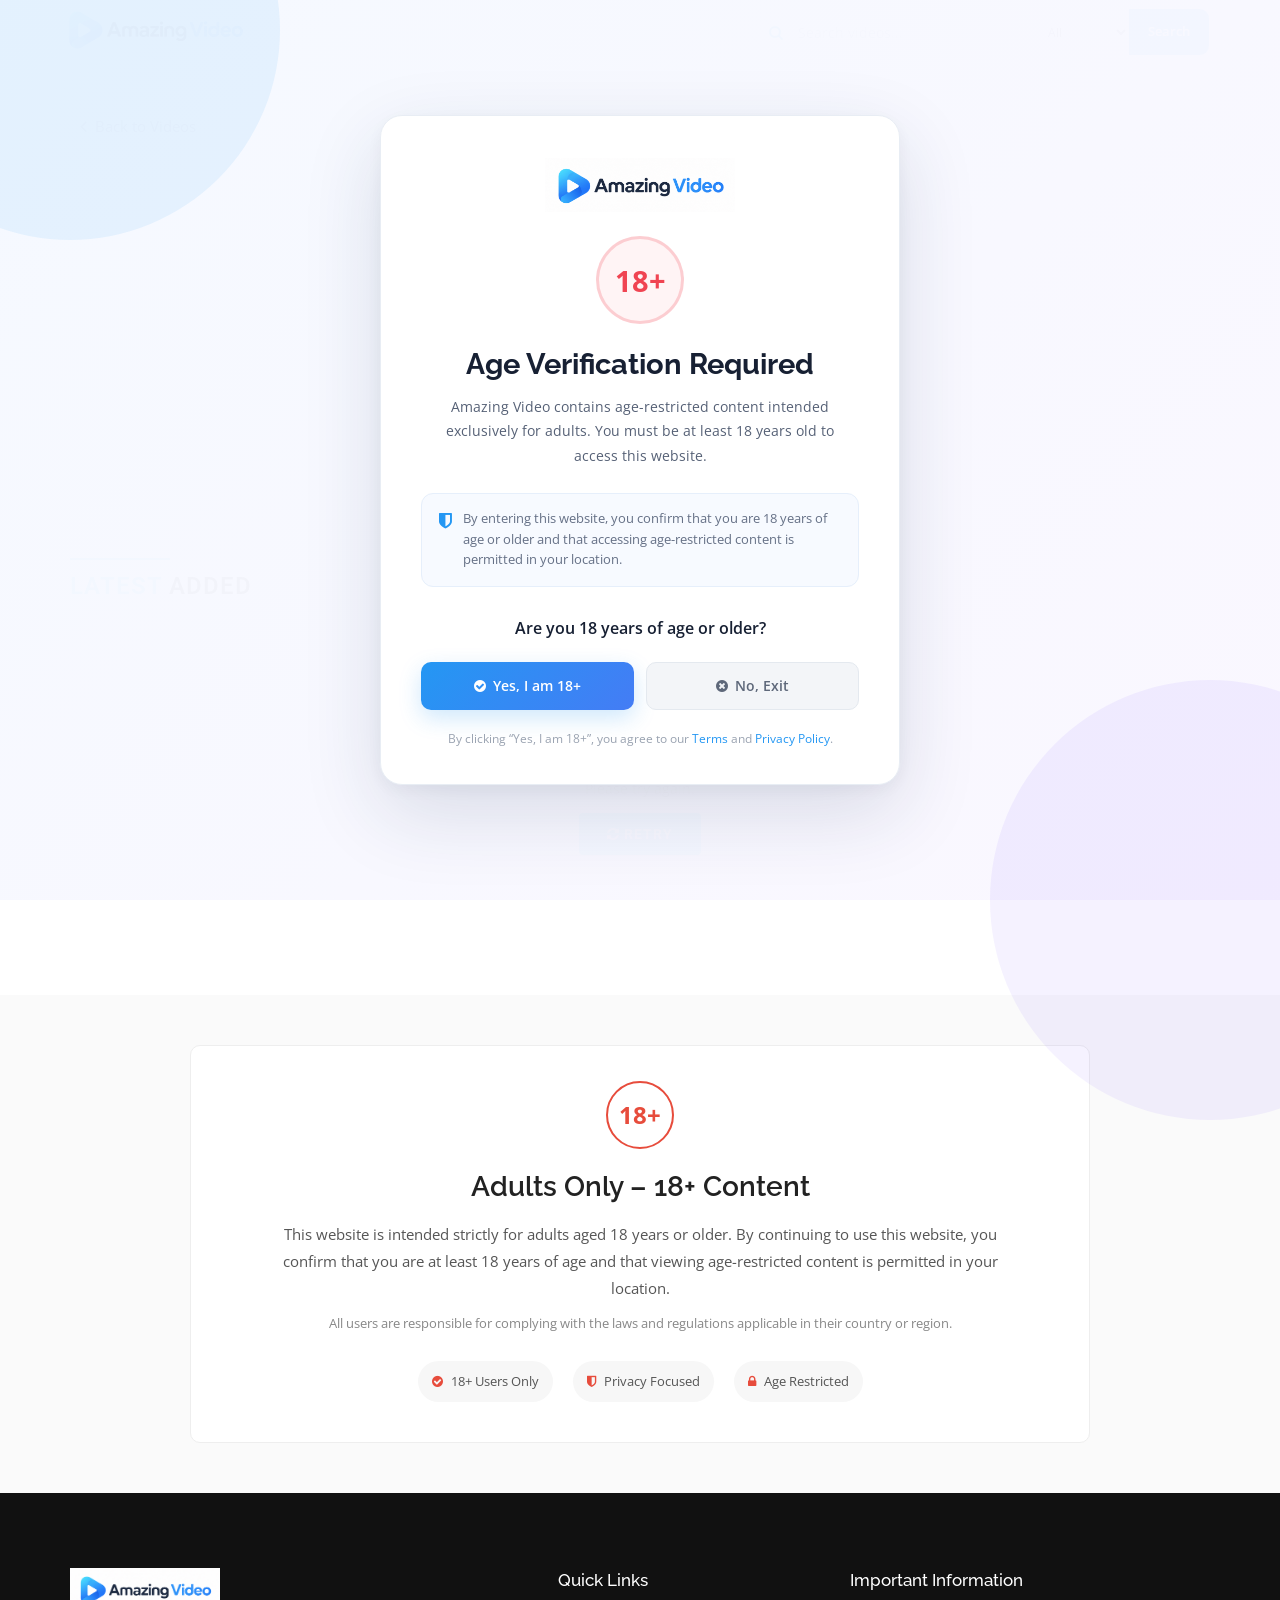
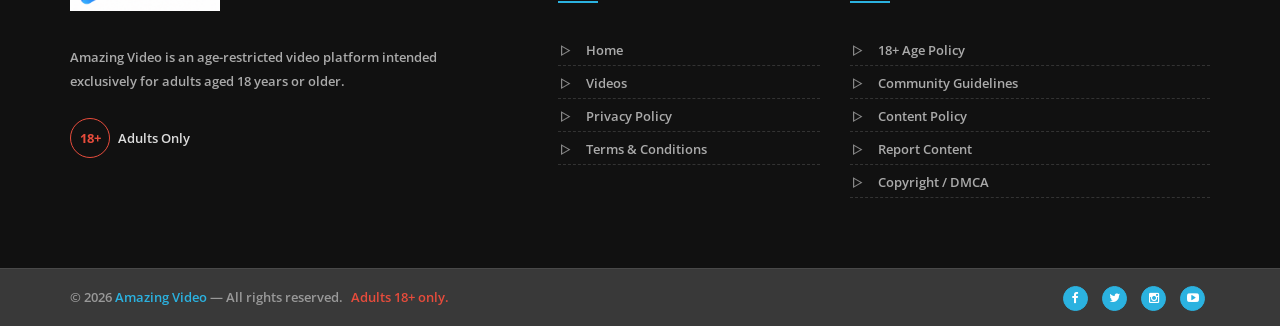
==== commit ea71af96: "Update video preview page" ====
--- a/view.html
+++ b/view.html
@@ -263,7 +263,9 @@
 <!-- =========================================================
      AMAZING VIDEO - PREMIUM WATCH PLAYER
 ========================================================= -->
-<section class="av-premium-watch">
+
+
+<section class="av-preview-watch">
 
     <div class="container">
 
@@ -276,25 +278,19 @@
         </div>
 
 
-        <!-- =========================
-             INITIAL API LOADING
-        ========================== -->
+        <!-- Loading -->
         <div id="avPageLoading" class="av-page-state">
 
             <div class="av-page-loader"></div>
 
             <h3>Loading Video</h3>
 
-            <p>
-                Preparing your video experience...
-            </p>
-
-        </div>
-
-
-        <!-- =========================
-             ERROR
-        ========================== -->
+            <p>Preparing your preview...</p>
+
+        </div>
+
+
+        <!-- Error -->
         <div id="avPageError"
              class="av-page-error"
              style="display:none;">
@@ -309,7 +305,7 @@
                 This video could not be loaded.
             </p>
 
-            <a href="index.html" class="av-page-error-btn">
+            <a href="index.html" class="av-page-btn">
                 <i class="fa fa-angle-left"></i>
                 Browse Videos
             </a>
@@ -317,337 +313,124 @@
         </div>
 
 
-        <!-- =========================
-             PLAYER CONTENT
-        ========================== -->
+        <!-- Content -->
         <div id="avWatchContent"
              class="av-watch-content"
              style="display:none;">
 
-
-            <!-- =====================================
-                 CUSTOM VIDEO PLAYER
-            ====================================== -->
-            <div id="avPlayer"
-                 class="av-player"
-                 tabindex="0">
-
-                <video
-                    id="avVideo"
-                    class="av-video"
-                    preload="metadata"
-                    playsinline
-                    webkit-playsinline>
-                </video>
-
-
-                <!-- Poster / Dark Overlay -->
-                <div id="avPlayerShade"
-                     class="av-player-shade">
-                </div>
-
-
-                <!-- =============================
-                     BUFFER LOADING
-                ============================== -->
-                <div id="avBufferLoader"
-                     class="av-buffer-loader">
-
-                    <div class="av-buffer-spinner"></div>
-
-                    <span>Loading video...</span>
-
-                </div>
-
-
-                <!-- =============================
-                     DOUBLE TAP FEEDBACK
-                ============================== -->
-
-                <div id="avSeekFeedbackLeft"
-                     class="av-seek-feedback av-seek-feedback-left">
-
-                    <i class="fa fa-backward"></i>
-
-                    <strong>10</strong>
-
-                    <span>seconds</span>
-
-                </div>
-
-
-                <div id="avSeekFeedbackRight"
-                     class="av-seek-feedback av-seek-feedback-right">
-
-                    <i class="fa fa-forward"></i>
-
-                    <strong>10</strong>
-
-                    <span>seconds</span>
-
-                </div>
-
-
-                <!-- =============================
-                     DOUBLE TAP ZONES
-                ============================== -->
-
-                <button type="button"
-                        id="avTapLeft"
-                        class="av-tap-zone av-tap-left"
-                        aria-label="Seek backward 10 seconds">
-                </button>
-
-
-                <button type="button"
-                        id="avTapRight"
-                        class="av-tap-zone av-tap-right"
-                        aria-label="Seek forward 10 seconds">
-                </button>
-
-
-                <!-- =============================
-                     CENTER CONTROLS
-                ============================== -->
-                <div id="avCenterControls"
-                     class="av-center-controls">
-
-                    <!-- Rewind -->
+            <div class="av-preview-grid">
+
+                <!-- Left: Preview -->
+                <div class="av-preview-card">
+
                     <button
                         type="button"
-                        id="avCenterBack"
-                        class="av-center-skip"
-                        aria-label="Back 10 seconds">
-
-                        <i class="fa fa-undo"></i>
-
-                        <span>10</span>
+                        id="avVideoPreview"
+                        class="av-video-preview"
+                        aria-label="Open video in new tab">
+
+                        <img
+                            id="avPreviewImage"
+                            class="av-preview-image"
+                            src=""
+                            alt="Video Thumbnail"
+                        >
+
+                        <div class="av-preview-overlay"></div>
+
+                        <div class="av-preview-badge">
+                            <i class="fa fa-play-circle"></i>
+                            Video Preview
+                        </div>
+
+                        <div class="av-preview-center">
+
+                            <div class="av-play-ripple av-ripple-one"></div>
+                            <div class="av-play-ripple av-ripple-two"></div>
+
+                            <div class="av-play-button">
+                                <i class="fa fa-play"></i>
+                            </div>
+
+                        </div>
+
+                        <div class="av-preview-bottom">
+
+                            <div class="av-preview-open-text">
+                                <i class="fa fa-external-link"></i>
+                                Click & Play Video
+                            </div>
+                        </div>
 
                     </button>
 
-
-                    <!-- Play / Pause -->
-                    <button
-                        type="button"
-                        id="avCenterPlay"
-                        class="av-center-play"
-                        aria-label="Play video">
-
-                        <i class="fa fa-play"></i>
-
-                    </button>
-
-
-                    <!-- Forward -->
-                    <button
-                        type="button"
-                        id="avCenterForward"
-                        class="av-center-skip"
-                        aria-label="Forward 10 seconds">
-
-                        <i class="fa fa-repeat"></i>
-
-                        <span>10</span>
-
-                    </button>
-
-                </div>
-
-
-                <!-- =============================
-                     BOTTOM CONTROLS
-                ============================== -->
-                <div id="avControls"
-                     class="av-controls">
-
-                    <!-- Progress -->
-                    <div class="av-progress-wrap"
-                         id="avProgressWrap">
-
-                        <div class="av-progress-buffer"
-                             id="avBufferedBar">
-                        </div>
-
-                        <div class="av-progress-played"
-                             id="avPlayedBar">
-                        </div>
-
-                        <div class="av-progress-handle"
-                             id="avProgressHandle">
-                        </div>
-
-                        <input
-                            id="avProgress"
-                            class="av-progress-input"
-                            type="range"
-                            min="0"
-                            max="100"
-                            value="0"
-                            step="0.01"
-                            aria-label="Video progress">
-
+                </div>
+
+
+                <!-- Right: Info -->
+                <div class="av-video-info-card">
+
+                    <div class="av-video-chip">
+                        <i class="fa fa-film"></i>
+                        Amazing Video
                     </div>
 
-
-                    <div class="av-controls-row">
-
-                        <!-- Left -->
-                        <div class="av-controls-left">
-
-                            <button type="button"
-                                    id="avBottomPlay"
-                                    class="av-control-btn"
-                                    aria-label="Play">
-
-                                <i class="fa fa-play"></i>
-
-                            </button>
-
-
-                            <button type="button"
-                                    id="avMute"
-                                    class="av-control-btn"
-                                    aria-label="Mute">
-
-                                <i class="fa fa-volume-up"></i>
-
-                            </button>
-
-
-                            <div class="av-volume-box">
-
-                                <input
-                                    type="range"
-                                    id="avVolume"
-                                    class="av-volume"
-                                    min="0"
-                                    max="1"
-                                    step="0.05"
-                                    value="1">
-
-                            </div>
-
-
-                            <div class="av-time">
-                                <span id="avCurrentTime">00:00</span>
-
-                                <span class="av-time-divider">/</span>
-
-                                <span id="avDuration">00:00</span>
-                            </div>
-
-                        </div>
-
-
-                        <!-- Right -->
-                        <div class="av-controls-right">
-
-                            <!-- Speed -->
-                            <div class="av-speed-wrap">
-
-                                <button
-                                    type="button"
-                                    id="avSpeedBtn"
-                                    class="av-control-text-btn">
-
-                                    1x
-
-                                </button>
-
-
-                                <div id="avSpeedMenu"
-                                     class="av-speed-menu">
-
-                                    <button data-speed="0.5">
-                                        0.5x
-                                    </button>
-
-                                    <button data-speed="0.75">
-                                        0.75x
-                                    </button>
-
-                                    <button data-speed="1"
-                                            class="active">
-                                        Normal
-                                    </button>
-
-                                    <button data-speed="1.25">
-                                        1.25x
-                                    </button>
-
-                                    <button data-speed="1.5">
-                                        1.5x
-                                    </button>
-
-                                    <button data-speed="2">
-                                        2x
-                                    </button>
-
-                                </div>
-
-                            </div>
-
-
-                            <!-- PIP -->
-                            <button type="button"
-                                    id="avPip"
-                                    class="av-control-btn"
-                                    aria-label="Picture in Picture">
-
-                                <i class="fa fa-clone"></i>
-
-                            </button>
-
-
-                            <!-- Fullscreen -->
-                            <button type="button"
-                                    id="avFullscreen"
-                                    class="av-control-btn"
-                                    aria-label="Fullscreen">
-
-                                <i class="fa fa-expand"></i>
-
-                            </button>
-
-                        </div>
-
-                    </div>
-
-                </div>
-
-            </div>
-
-
-            <!-- =====================================
-                 VIDEO INFORMATION
-            ====================================== -->
-            <div class="av-video-information">
-
-                <div class="av-video-heading">
-
-                    <span class="av-now-watching">
-                        <i class="fa fa-play-circle"></i>
-                        Now Playing
-                    </span>
-
-                    <h1 id="avVideoTitle">
+                    <h1 id="avVideoTitle" class="av-video-title">
                         Loading...
                     </h1>
 
-                    <div class="av-video-small-meta">
-
-                        <span>
-                            <i class="fa fa-video-camera"></i>
-                            Amazing Video
-                        </span>
-
-                        <span id="avVideoIdWrap">
-                            <i class="fa fa-hashtag"></i>
-                            <span id="avVideoId"></span>
-                        </span>
+                    <div class="av-video-meta">
+
+                        <div class="av-meta-item">
+                            <span class="av-meta-label">Video ID</span>
+                            <strong id="avVideoId">--</strong>
+                        </div>
+
+                        <div class="av-meta-item">
+                            <span class="av-meta-label">Slug</span>
+                            <strong id="avVideoSlug">--</strong>
+                        </div>
+
+                        <div class="av-meta-item">
+                            <span class="av-meta-label">Status</span>
+                            <strong id="avVideoStatus">Active</strong>
+                        </div>
 
                     </div>
 
+                    <div class="av-info-box">
+                        <div class="av-info-icon">
+                            <i class="fa fa-info-circle"></i>
+                        </div>
+                        <div>
+                            <h4>How this works</h4>
+                            <p>
+                                For better compatibility, this page shows a video preview image only.
+                                When you click the preview or button below, the original video link opens in a new tab.
+                            </p>
+                        </div>
+                    </div>
+
+                    <div class="av-open-actions">
+                        <a href="#"
+                           id="avOpenVideoBtn"
+                           class="av-page-btn av-primary-btn"
+                           target="_blank"
+                           rel="noopener noreferrer">
+                            <i class="fa fa-play"></i>
+                            Open Video
+                        </a>
+
+                        <button type="button"
+                                id="avCopyVideoLink"
+                                class="av-page-btn av-secondary-btn">
+                            <i class="fa fa-link"></i>
+                            Copy Video Link
+                        </button>
+                    </div>
+
+                    <div id="avCopyMessage" class="av-copy-message"></div>
+
                 </div>
 
             </div>
@@ -657,6 +440,7 @@
     </div>
 
 </section>
+
 
 
 <section class="gallery-section full-width pt-0 pb-70">
--- a/css/style.css
+++ b/css/style.css
@@ -8424,3 +8424,456 @@
 
 }
 
+
+
+
+/* =========================================================
+   AMAZING VIDEO - PREVIEW MODE
+========================================================= */
+
+.av-preview-watch {
+    padding: 50px 0 70px;
+    background: #f5f7fb;
+}
+
+.av-watch-nav {
+    margin-bottom: 24px;
+}
+
+.av-watch-back {
+    display: inline-flex;
+    align-items: center;
+    gap: 8px;
+    color: #5a6782;
+    font-size: 15px;
+    text-decoration: none;
+    transition: all .25s ease;
+}
+
+.av-watch-back:hover {
+    color: #1ea0f2;
+    text-decoration: none;
+}
+
+.av-page-state,
+.av-page-error {
+    max-width: 760px;
+    margin: 30px auto 0;
+    text-align: center;
+    background: #ffffff;
+    border: 1px solid #e7edf5;
+    border-radius: 20px;
+    padding: 45px 25px;
+    box-shadow: 0 12px 35px rgba(25, 45, 86, 0.06);
+}
+
+.av-page-loader {
+    width: 54px;
+    height: 54px;
+    margin: 0 auto 18px;
+    border-radius: 50%;
+    border: 4px solid #dfe9f7;
+    border-top-color: #22a7f0;
+    animation: avSpin 1s linear infinite;
+}
+
+@keyframes avSpin {
+    100% {
+        transform: rotate(360deg);
+    }
+}
+
+.av-page-state h3,
+.av-page-error h2 {
+    margin: 0 0 10px;
+    color: #21314d;
+    font-weight: 700;
+}
+
+.av-page-state p,
+.av-page-error p {
+    margin: 0;
+    color: #697a94;
+    font-size: 15px;
+    line-height: 1.7;
+}
+
+.av-page-error-icon {
+    width: 82px;
+    height: 82px;
+    border-radius: 50%;
+    margin: 0 auto 20px;
+    background: #fff2f0;
+    color: #f25e5e;
+    display: flex;
+    align-items: center;
+    justify-content: center;
+    font-size: 32px;
+}
+
+.av-watch-content {
+    margin-top: 10px;
+}
+
+.av-preview-grid {
+    display: grid;
+    grid-template-columns: 1.2fr .8fr;
+    gap: 30px;
+    align-items: stretch;
+}
+
+.av-preview-card,
+.av-video-info-card {
+    background: #ffffff;
+    border: 1px solid #e7edf5;
+    border-radius: 22px;
+    box-shadow: 0 14px 35px rgba(25, 45, 86, 0.06);
+}
+
+.av-video-preview {
+    position: relative;
+    width: 100%;
+    min-height: 560px;
+    border: 0;
+    padding: 0;
+    border-radius: 22px;
+    overflow: hidden;
+    background: #eef3f9;
+    cursor: pointer;
+    text-align: left;
+}
+
+.av-preview-image {
+    width: 100%;
+    height: 560px;
+    object-fit: cover;
+    display: block;
+    transition: transform .5s ease;
+}
+
+.av-video-preview:hover .av-preview-image {
+    transform: scale(1.05);
+}
+
+.av-preview-overlay {
+    position: absolute;
+    inset: 0;
+    background:
+        linear-gradient(
+            180deg,
+            rgba(14, 24, 44, 0.15) 0%,
+            rgba(14, 24, 44, 0.18) 35%,
+            rgba(14, 24, 44, 0.70) 100%
+        );
+    z-index: 1;
+}
+
+.av-preview-badge {
+    position: absolute;
+    top: 18px;
+    left: 18px;
+    z-index: 3;
+    display: inline-flex;
+    align-items: center;
+    gap: 8px;
+    background: rgba(255,255,255,0.18);
+    backdrop-filter: blur(10px);
+    color: #ffffff;
+    padding: 10px 16px;
+    border-radius: 999px;
+    font-size: 13px;
+    font-weight: 600;
+    border: 1px solid rgba(255,255,255,0.25);
+}
+
+.av-preview-center {
+    position: absolute;
+    left: 50%;
+    top: 50%;
+    transform: translate(-50%, -50%);
+    z-index: 3;
+    width: 150px;
+    height: 150px;
+    display: flex;
+    align-items: center;
+    justify-content: center;
+}
+
+.av-play-ripple {
+    position: absolute;
+    width: 110px;
+    height: 110px;
+    border-radius: 50%;
+    border: 2px solid rgba(255,255,255,0.45);
+    animation: avRipple 2.2s infinite;
+}
+
+.av-ripple-two {
+    animation-delay: 1s;
+}
+
+@keyframes avRipple {
+    0% {
+        transform: scale(.75);
+        opacity: .9;
+    }
+    100% {
+        transform: scale(1.45);
+        opacity: 0;
+    }
+}
+
+.av-play-button {
+    position: relative;
+    z-index: 4;
+    width: 92px;
+    height: 92px;
+    border-radius: 50%;
+    background: linear-gradient(135deg, #29aff4 0%, #1d89f0 100%);
+    box-shadow: 0 20px 50px rgba(29, 137, 240, 0.35);
+    display: flex;
+    align-items: center;
+    justify-content: center;
+    color: #ffffff;
+    font-size: 30px;
+    transition: transform .25s ease, box-shadow .25s ease;
+}
+
+.av-video-preview:hover .av-play-button {
+    transform: scale(1.08);
+    box-shadow: 0 24px 55px rgba(29, 137, 240, 0.46);
+}
+
+.av-play-button i {
+    margin-left: 6px;
+}
+
+.av-preview-bottom {
+    position: absolute;
+    left: 22px;
+    right: 22px;
+    bottom: 22px;
+    z-index: 3;
+    color: #ffffff;
+}
+
+.av-preview-open-text {
+    font-size: 22px;
+    font-weight: 700;
+    margin-bottom: 6px;
+    line-height: 1.3;
+}
+
+.av-preview-open-text i {
+    margin-right: 6px;
+}
+
+.av-preview-subtext {
+    font-size: 14px;
+    opacity: .9;
+}
+
+.av-video-info-card {
+    padding: 28px;
+    display: flex;
+    flex-direction: column;
+    justify-content: center;
+}
+
+.av-video-chip {
+    display: inline-flex;
+    align-items: center;
+    gap: 8px;
+    align-self: flex-start;
+    padding: 8px 14px;
+    border-radius: 999px;
+    background: #eef7ff;
+    color: #1d89f0;
+    font-size: 13px;
+    font-weight: 600;
+    margin-bottom: 18px;
+}
+
+.av-video-title {
+    margin: 0 0 18px;
+    font-size: 34px;
+    line-height: 1.25;
+    color: #1d2d4d;
+    font-weight: 700;
+    word-break: break-word;
+}
+
+.av-video-meta {
+    display: grid;
+    grid-template-columns: 1fr;
+    gap: 14px;
+    margin-bottom: 24px;
+}
+
+.av-meta-item {
+    background: #f8fbff;
+    border: 1px solid #e8f1fa;
+    border-radius: 14px;
+    padding: 14px 16px;
+}
+
+.av-meta-label {
+    display: block;
+    color: #7d8da8;
+    font-size: 12px;
+    margin-bottom: 6px;
+    text-transform: uppercase;
+    letter-spacing: .4px;
+}
+
+.av-meta-item strong {
+    color: #21314d;
+    font-size: 15px;
+    font-weight: 700;
+    word-break: break-word;
+}
+
+.av-info-box {
+    display: flex;
+    gap: 14px;
+    background: #f8fbff;
+    border: 1px solid #e8f1fa;
+    border-radius: 16px;
+    padding: 16px;
+    margin-bottom: 24px;
+}
+
+.av-info-icon {
+    width: 44px;
+    height: 44px;
+    min-width: 44px;
+    border-radius: 50%;
+    background: #1d89f0;
+    color: #ffffff;
+    display: flex;
+    align-items: center;
+    justify-content: center;
+    font-size: 18px;
+}
+
+.av-info-box h4 {
+    margin: 0 0 6px;
+    font-size: 17px;
+    color: #21314d;
+    font-weight: 700;
+}
+
+.av-info-box p {
+    margin: 0;
+    color: #677892;
+    font-size: 14px;
+    line-height: 1.8;
+}
+
+.av-open-actions {
+    display: flex;
+    flex-wrap: wrap;
+    gap: 12px;
+}
+
+.av-page-btn {
+    display: inline-flex;
+    align-items: center;
+    justify-content: center;
+    gap: 8px;
+    min-height: 48px;
+    padding: 0 22px;
+    border-radius: 12px;
+    font-size: 15px;
+    font-weight: 600;
+    text-decoration: none;
+    border: 0;
+    transition: all .25s ease;
+    cursor: pointer;
+}
+
+.av-primary-btn {
+    background: linear-gradient(135deg, #29aff4 0%, #1d89f0 100%);
+    color: #ffffff;
+    box-shadow: 0 16px 35px rgba(29, 137, 240, 0.26);
+}
+
+.av-primary-btn:hover {
+    color: #ffffff;
+    text-decoration: none;
+    transform: translateY(-2px);
+}
+
+.av-secondary-btn {
+    background: #f2f7fc;
+    color: #233451;
+    border: 1px solid #dce7f3;
+}
+
+.av-secondary-btn:hover {
+    background: #e9f2fb;
+}
+
+.av-copy-message {
+    margin-top: 14px;
+    min-height: 20px;
+    color: #1d89f0;
+    font-size: 14px;
+    font-weight: 600;
+}
+
+@media (max-width: 991px) {
+    .av-preview-grid {
+        grid-template-columns: 1fr;
+    }
+
+    .av-video-preview,
+    .av-preview-image {
+        min-height: 460px;
+        height: 460px;
+    }
+
+    .av-video-title {
+        font-size: 28px;
+    }
+}
+
+@media (max-width: 767px) {
+    .av-preview-watch {
+        padding: 30px 0 50px;
+    }
+
+    .av-video-preview,
+    .av-preview-image {
+        min-height: 320px;
+        height: 320px;
+    }
+
+    .av-preview-open-text {
+        font-size: 18px;
+    }
+
+    .av-video-title {
+        font-size: 24px;
+    }
+
+    .av-video-info-card {
+        padding: 20px;
+    }
+
+    .av-play-button {
+        width: 76px;
+        height: 76px;
+        font-size: 24px;
+    }
+
+    .av-preview-center {
+        width: 120px;
+        height: 120px;
+    }
+
+    .av-play-ripple {
+        width: 88px;
+        height: 88px;
+    }
+}
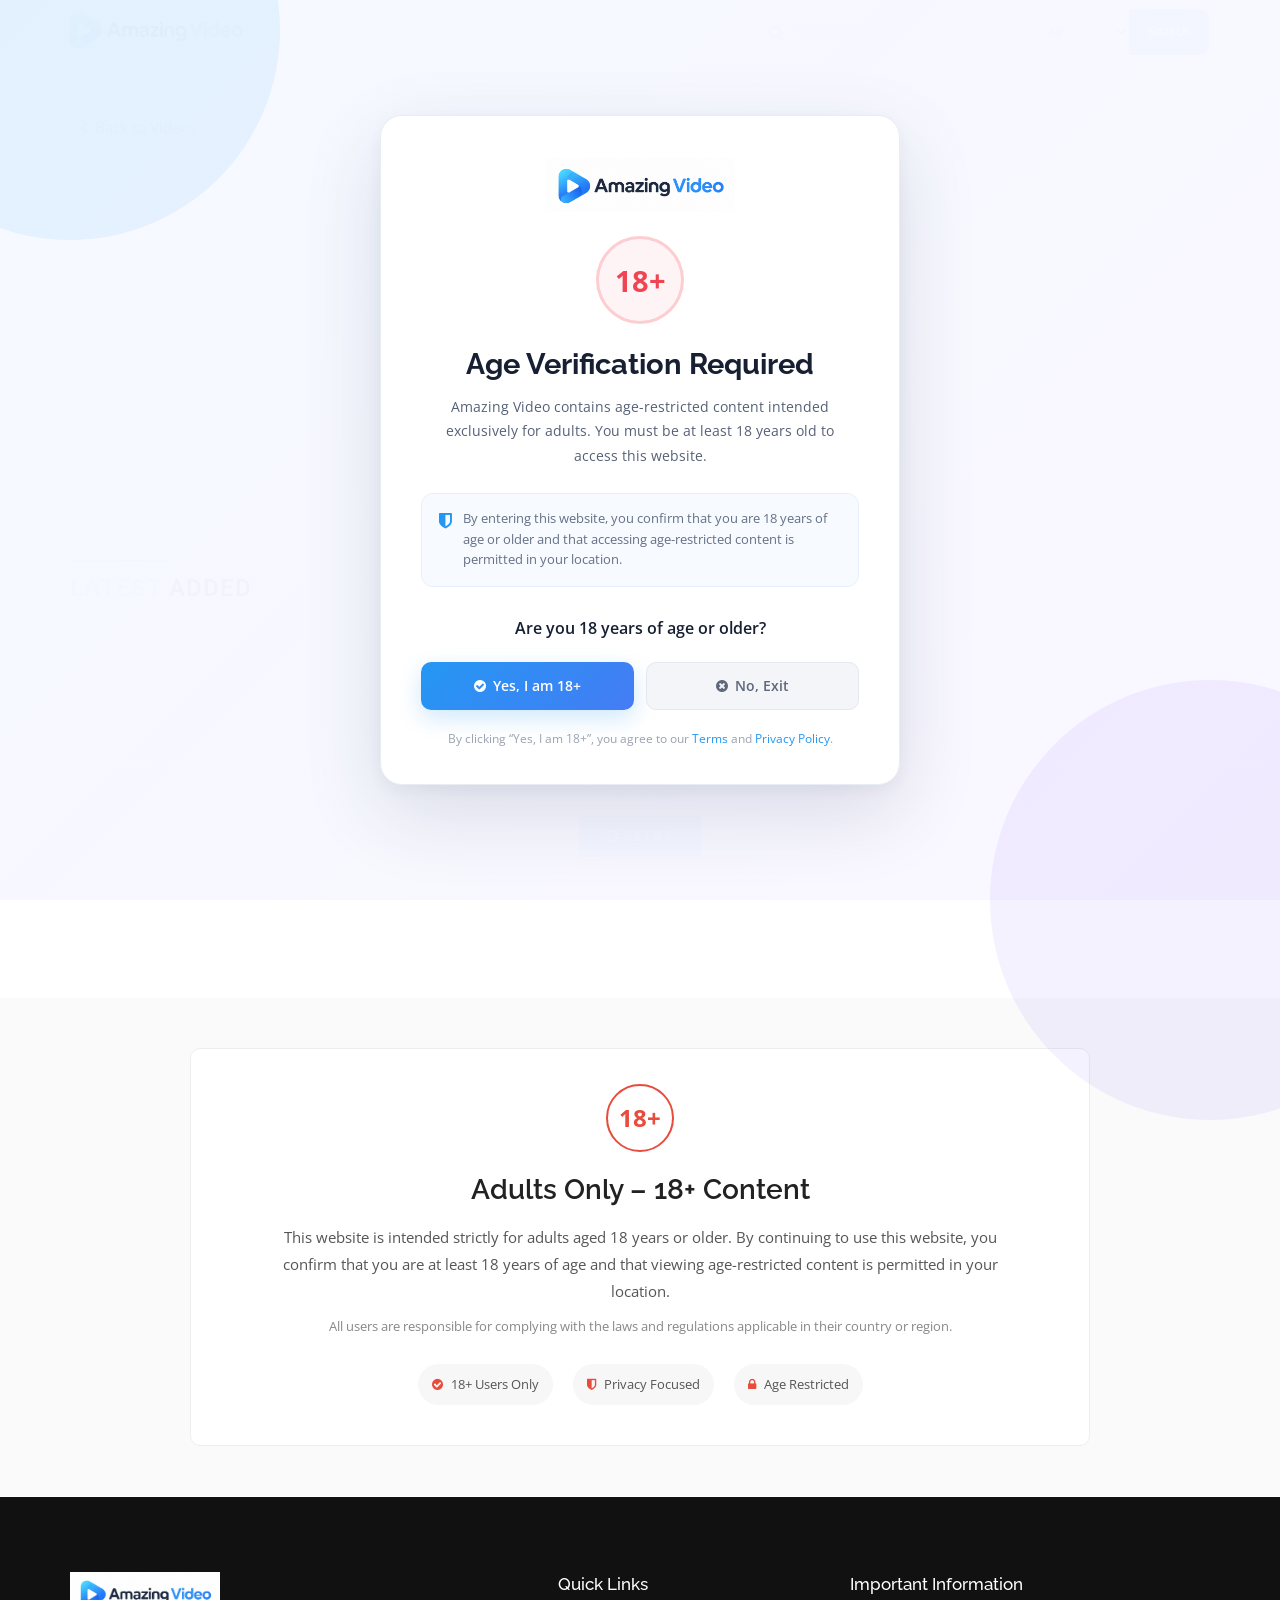
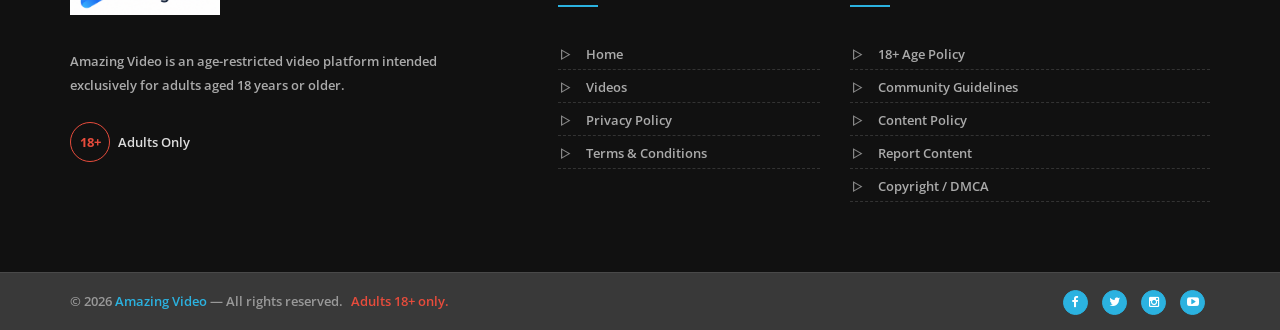
==== commit 23fd393e: "Update view.html" ====
--- a/view.html
+++ b/view.html
@@ -10,6 +10,8 @@
 <meta name="viewport" content="width=device-width, initial-scale=1.0, maximum-scale=1.0, user-scalable=0">
 <link href="css/bootstrap-margin-padding.css" rel="stylesheet">
 <link href="css/responsive.css" rel="stylesheet">
+<meta name="juicyads-site-verification" content="38896667479472fd8d7a2a5f42752147">
+
 
 </head>
 <body>
@@ -264,7 +266,35 @@
      AMAZING VIDEO - PREMIUM WATCH PLAYER
 ========================================================= -->
 
-
+ <section class="gallery-section2 full-width pt-0">
+
+    <div class="container">
+    
+    <div class="row">
+
+        <div class="col-md-4">
+          <script type="text/javascript" data-cfasync="false" async src="https://poweredby.jads.co/js/jads.js"></script>
+<ins id="1126760" data-width="924" data-height="270"></ins>
+<script type="text/javascript" data-cfasync="false" async>(adsbyjuicy = window.adsbyjuicy || []).push({'adzone':1126760});</script>
+      
+     
+        
+    </div>
+
+        <div class="col-md-4">
+               
+         <script type="text/javascript" data-cfasync="false" async src="https://poweredby.jads.co/js/jads.js"></script>
+<ins id="1126761" data-width="780" data-height="142"></ins>
+<script type="text/javascript" data-cfasync="false" async>(adsbyjuicy = window.adsbyjuicy || []).push({'adzone':1126761});</script>
+<!--JuicyAds END-->
+        </div>
+
+    </div>
+
+    </section>
+
+
+    
 <section class="av-preview-watch">
 
     <div class="container">
@@ -442,6 +472,34 @@
 </section>
 
 
+     <section class="gallery-section2 full-width pt-0">
+
+    <div class="container">
+    
+    <div class="row">
+
+        <div class="col-md-4">
+          <script type="text/javascript" data-cfasync="false" async src="https://poweredby.jads.co/js/jads.js"></script>
+<ins id="1126760" data-width="924" data-height="270"></ins>
+<script type="text/javascript" data-cfasync="false" async>(adsbyjuicy = window.adsbyjuicy || []).push({'adzone':1126760});</script>
+      
+     
+        
+    </div>
+
+        <div class="col-md-4">
+               
+         <script type="text/javascript" data-cfasync="false" async src="https://poweredby.jads.co/js/jads.js"></script>
+<ins id="1126761" data-width="780" data-height="142"></ins>
+<script type="text/javascript" data-cfasync="false" async>(adsbyjuicy = window.adsbyjuicy || []).push({'adzone':1126761});</script>
+<!--JuicyAds END-->
+        </div>
+
+    </div>
+
+    </section>
+    
+
 
 <section class="gallery-section full-width pt-0 pb-70">
 
@@ -568,7 +626,37 @@
 
 </section>
 
- 
+
+
+     <section class="gallery-section2 full-width pt-0">
+
+    <div class="container">
+    
+    <div class="row">
+
+        <div class="col-md-4">
+          <script type="text/javascript" data-cfasync="false" async src="https://poweredby.jads.co/js/jads.js"></script>
+<ins id="1126760" data-width="924" data-height="270"></ins>
+<script type="text/javascript" data-cfasync="false" async>(adsbyjuicy = window.adsbyjuicy || []).push({'adzone':1126760});</script>
+      
+     
+        
+    </div>
+
+        <div class="col-md-4">
+               
+         <script type="text/javascript" data-cfasync="false" async src="https://poweredby.jads.co/js/jads.js"></script>
+<ins id="1126761" data-width="780" data-height="142"></ins>
+<script type="text/javascript" data-cfasync="false" async>(adsbyjuicy = window.adsbyjuicy || []).push({'adzone':1126761});</script>
+<!--JuicyAds END-->
+        </div>
+
+    </div>
+
+    </section>
+
+
+    
    <!-- 18+ Age Warning Section -->
 <section class="age-warning-section pt-50 pb-50">
     <div class="container">
@@ -617,6 +705,33 @@
         </div>
     </div>
 </section>
+
+     <section class="gallery-section2 full-width pt-0">
+
+    <div class="container">
+    
+    <div class="row">
+
+        <div class="col-md-4">
+          <script type="text/javascript" data-cfasync="false" async src="https://poweredby.jads.co/js/jads.js"></script>
+<ins id="1126760" data-width="924" data-height="270"></ins>
+<script type="text/javascript" data-cfasync="false" async>(adsbyjuicy = window.adsbyjuicy || []).push({'adzone':1126760});</script>
+      
+     
+        
+    </div>
+
+        <div class="col-md-4">
+               
+         <script type="text/javascript" data-cfasync="false" async src="https://poweredby.jads.co/js/jads.js"></script>
+<ins id="1126761" data-width="780" data-height="142"></ins>
+<script type="text/javascript" data-cfasync="false" async>(adsbyjuicy = window.adsbyjuicy || []).push({'adzone':1126761});</script>
+<!--JuicyAds END-->
+        </div>
+
+    </div>
+
+    </section>
 
 
 <!-- Main Footer -->
@@ -821,4 +936,4 @@
 <script src="js/script.js"></script>
 
 
-</body></html>+</body></html>
--- a/css/style.css
+++ b/css/style.css
@@ -6703,7 +6703,7 @@
 
 
 .av-video-title {
-    margin: 0 0 8px;
+    margin: 0 0 0px;
 
     line-height: 1.45;
 }
@@ -8413,9 +8413,9 @@
 
 
 @media(max-width: 767px){
-    .col-xs-12 {
+/*    .col-xs-12 {
     width: 50%;
-}
+}*/
 
 .col-lg-5.col-md-6.col-sm-8.col-xs-12.header-search-wrap.pull-right {
     width: 100%;
@@ -8695,7 +8695,7 @@
 }
 
 .av-video-title {
-    margin: 0 0 18px;
+    margin: 0 0 1px;
     font-size: 34px;
     line-height: 1.25;
     color: #1d2d4d;
@@ -8704,10 +8704,10 @@
 }
 
 .av-video-meta {
-    display: grid;
-    grid-template-columns: 1fr;
+       display: flex;
     gap: 14px;
-    margin-bottom: 24px;
+    margin-bottom: 0px;
+    align-items: center;
 }
 
 .av-meta-item {
@@ -8877,3 +8877,8 @@
         height: 88px;
     }
 }
+
+
+.hello{
+    display: block;
+}
